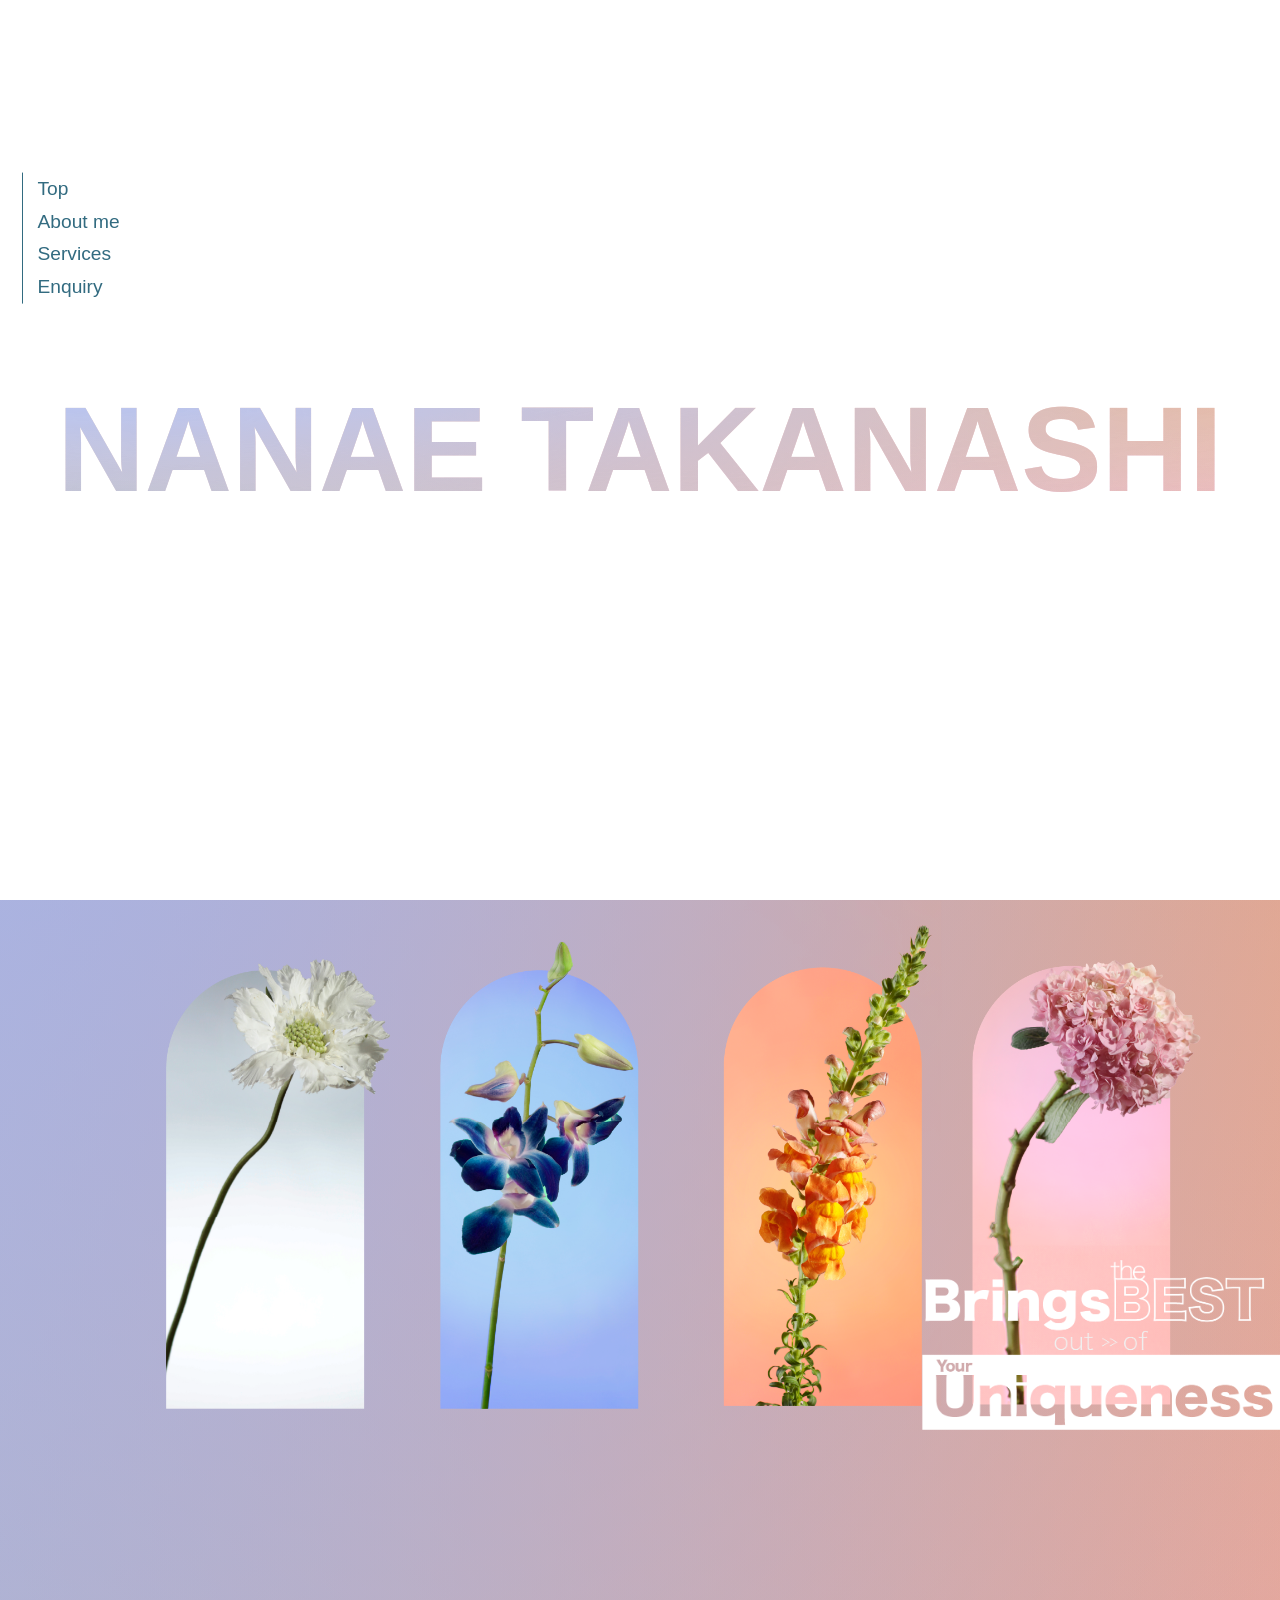
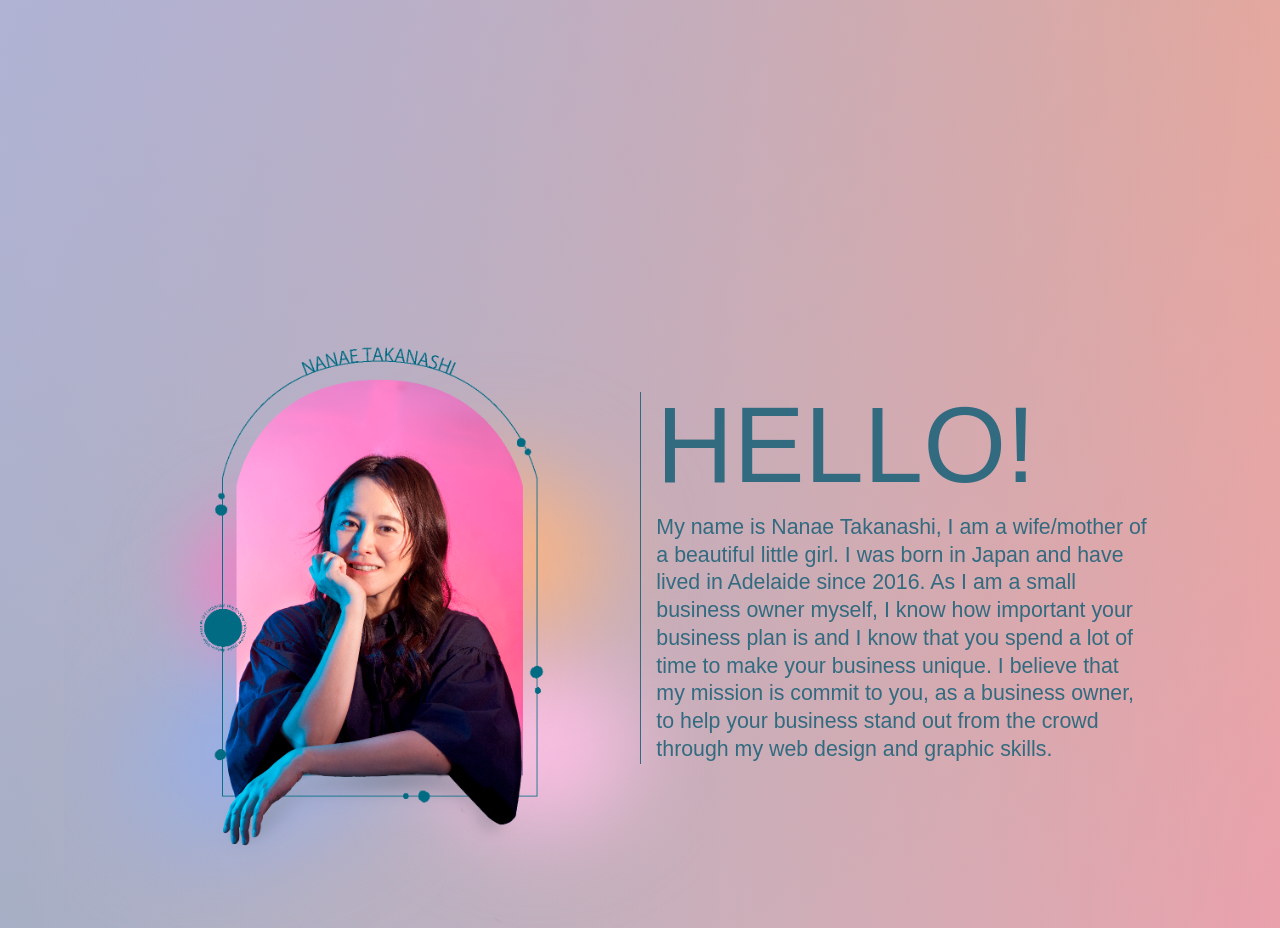
==== index.html @ 3b0c3201 "6月10日" ====
<!DOCTYPE html>
<html lang="en">
<head>
    <meta charset="UTF-8">
    <meta name="viewport" content="width=device-width, initial-scale=1.0">
    <title>Document</title>
    <link rel="stylesheet" href="./css/reset.css">
    <link rel="stylesheet" href="./css/style.css">
    <script src="https://ajax.googleapis.com/ajax/libs/jquery/3.7.1/jquery.min.js"></script>
</head>
<body>
    
    <section class="opening">
        <div class="opening_bg">

            <div class="name">
                NANAE TAKANASHI
           </div>
        </div>

        <div class="profession">
            <img src="./images/opening_webd_esigner.png" alt="web desighner" class="web_desighner">
            <img src="./images/opening_photographer.png" alt="photgrapher" class="photgrapher">
            <img src="./images/opening_graphic_designer.png" alt="graphic desighner" class="graphic_desighner">
            <img src="./images/opening_video_creator.png" alt="video creator" class="video_creator">
        </div>

      

        <div class="scrolldown4">
           <span>Scroll</span>
        </div>

    </section>
    
    <section class="top">
        <header>
            
            <div class="menu">
                <ul>
                    <li>Top</li>
                    <li>About me</li>
                    <li>Services</li>
                    <li>Enquiry</li>
               </ul>
            </div>

            <div class=top_images>
                
                <img src="./images/top_images_high.png" alt="top_image">
            </div>
    
        </header>

        <div class="top_title">
            <img src="./images/top_title_image.png" alt="top_title">
        </div>


    </section>

    <section class="about_me">

        <div>
        
            <div class="profile">
                <img src="./images/profile_photo.png" alt="profile_photo" class="profile_photo">

                <div class="box_introduction">
                    <p class="hello">HELLO!</p>
                    <p class="introduction">My name is Nanae Takanashi, I am a wife/mother of a beautiful little girl. I was born in Japan and have lived in Adelaide since 2016. As I am a small business owner myself, I know how important your business plan is and I know that you spend a lot of time to make your business unique. I believe that my mission is commit to you, as a business owner, to help your business stand out from the crowd through my web design and graphic skills.</p>
                </div>
            </div>


        </div>



  

    </section>

    

</body>

<script>
    $(function (){
        $(".name").fadeIn(1000);
        $(".name").fadeOut(1500);

        setTimeout(function() {
            $(".opening_bg").fadeout(1500);
        }, 1000);
    });
   

    $(function (){
        setTimeout (function (){
            $(".profession").fadeIn(1000);
            // $(".profession").fadeOut(1500);
        },3000);
    });

    $(function (){
        setTimeout ( function (){
            $(".scrolldown4").fadeIn(1000);
        },4000);
    });

    
</script>

</html>
---- css/style.css ----
@charset "utf-8";

body {
  background-image: radial-gradient(at 0% 0%, #9aaeef, transparent),
  radial-gradient(at 100% 0%, #fa9b52, transparent),
  radial-gradient(at 0% 100%, #abafb3, transparent),
  radial-gradient(at 100% 100%, #fa9fde, transparent);
  
}

.opening {
  position: relative;
  width: 100%;
  height: 100vh;
  background-attachment: scroll;
}

.opening_bg{
  background-color: #ffffff;
  width: 100%;
  height: 100vh;
}


.opening .name{
  font-size: calc(100vw / 10.6);
  text-wrap: nowrap;
  font-weight: bold;
  position: absolute;
  top: calc(50% - 0.5em);
  width: 100%;
  text-align: center;
  display: none;
  background-image: radial-gradient(at 0% 0%, #9aaeef, transparent),
  radial-gradient(at 100% 0%, #fa9b52, transparent),
  radial-gradient(at 0% 100%, #abafb3, transparent),
  radial-gradient(at 100% 100%, #fa9fde, transparent);
  -webkit-background-clip: text;
  -webkit-text-fill-color: transparent;
}

.profession{
  display: none;
  position: absolute;
  /* top: calc(10%);
  left: calc(10%); */
  top: 50%;
  left: 5%;
  transform: translateY(-50%);
  -webkit-transform: translateY(-50%);
  -ms-transform: translateY(-50%);
  
}

.web_desighner{
  width: 70%;
}

.photgrapher{
  width: 80%;
}

.graphic_desighner{
  width: 91%;
}

.video_creator{
  width: 76%;
}

/* .fix{
  position: fixed;
} */

.scrolldown4{
  display: none;
  position:absolute;
  bottom:50%;
	right:5%;
  animation: arrowmove 1s ease-in-out infinite;
  position: fixed;
  top: 0%;
}

@keyframes arrowmove{
  0%{bottom:50%;}
  50%{bottom:53%;}
 100%{bottom:50%;}
}

.scrolldown4 span{
  position: absolute;
	left: -6px;
  margin: auto;
	bottom:120px;
  color: #ffffff;
	font-size: 0.7rem;
	letter-spacing: 0.05em;
  -ms-writing-mode: tb-rl;
  -webkit-writing-mode: vertical-rl;
  writing-mode: vertical-rl;
}

.scrolldown4:before {
  content: "";
  position: absolute;
  bottom: 0;
  right: -6px;
  width: 1px;
  height: 20px;
  background: #ffffff;
  transform: skewX(-31deg);
}

.scrolldown4:after{
  content:"";
  position: absolute;
  bottom:0;
  right:0;
  width:1px;
  height: 100px;
  background:#ffffff;
}

.top {
  position: relative;
  width: 100%;
  min-height: 100vh;
  background-attachment: scroll;
  /* margin-top: 10%; */
}

header{
  display: flex;
}

.menu{
  margin-left: 1%;
  width: 14%;
  transform: translateY(15%);
  position: fixed;
  z-index: 9999;
  top:17%;
}

.menu ul{
  /* border-left: solid #ffffff 1px; */
  border-left: solid #326b80 1px;
  margin-left: 5%;
  padding-left: 10px;
}

.menu li{
  line-height: 1.7;
  margin-left: 3%;
  font-size: 120%;
  color: #326b80;
}

.top_images{
  width: 95%;
  padding-left: 13%;
  /* transform: translateY(-15%); */
}

.top_title{
  position: absolute;
  right: 0;
  width: 28%;
  top: 40%;
}

.about_me{
  margin-top: 10%;
}

.profile{
  display: flex;
}

.profile_photo{
  margin-left: 5%;
  width: 50%;
}

/* .about_me{
  background-color: #ffffff;
} */

.box_introduction{
  margin-top: 5%;
  margin-left: -5%;
  width: 40%;
}

.hello{
  font-size: calc(100vw / 12);
  /* font-size: 100%; */
  color: #326b80;
  border-left: #326b80 solid 1px;
  padding-left: 3%;
  padding-bottom: 3%;
  
}

.introduction{
  font-size: calc(100vw / 60);
  color: #326b80;
  border-left: #326b80 solid 1px;
  padding-left: 3%;
  font-family: "ヒラギノ角ゴ ProN W3", "Hiragino Kaku Gothic ProN", "游ゴシック", YuGothic, "メイリオ", Meiryo, sans-serif;
  line-height: 1.3;
}
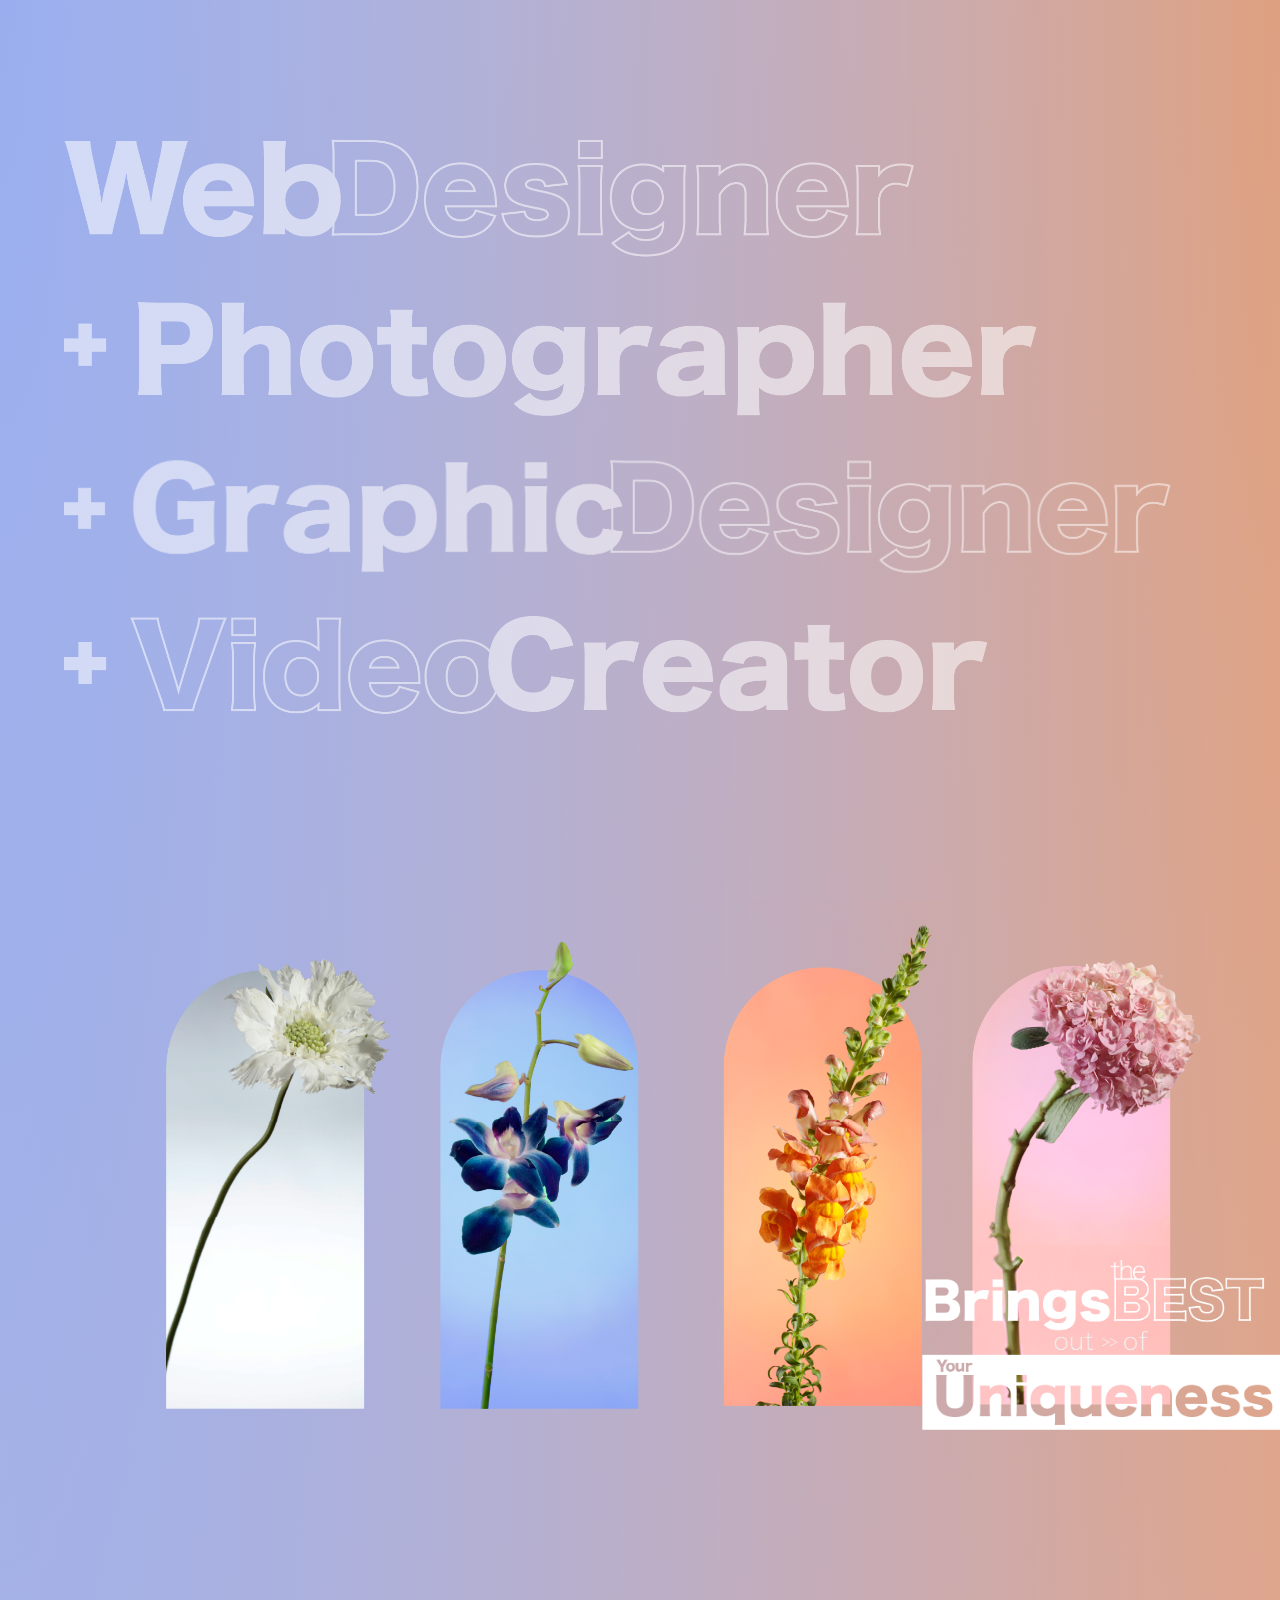
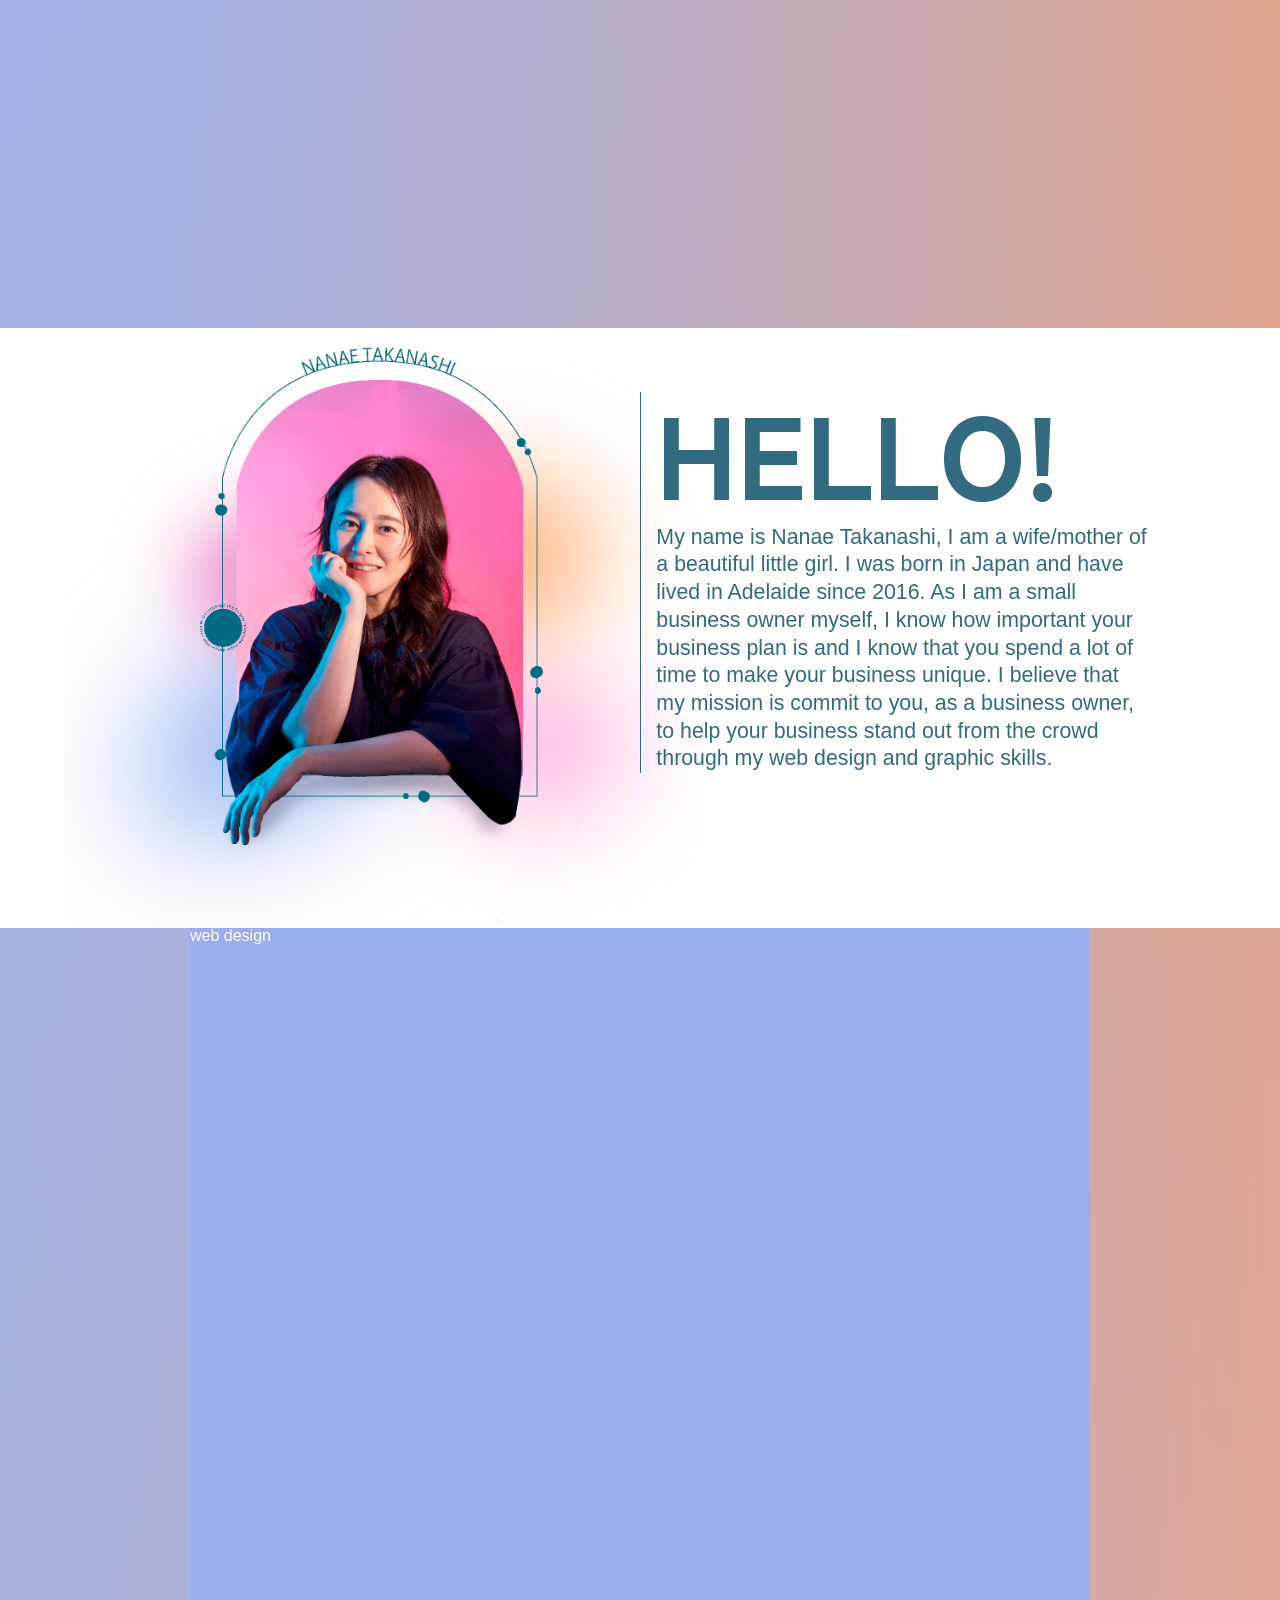
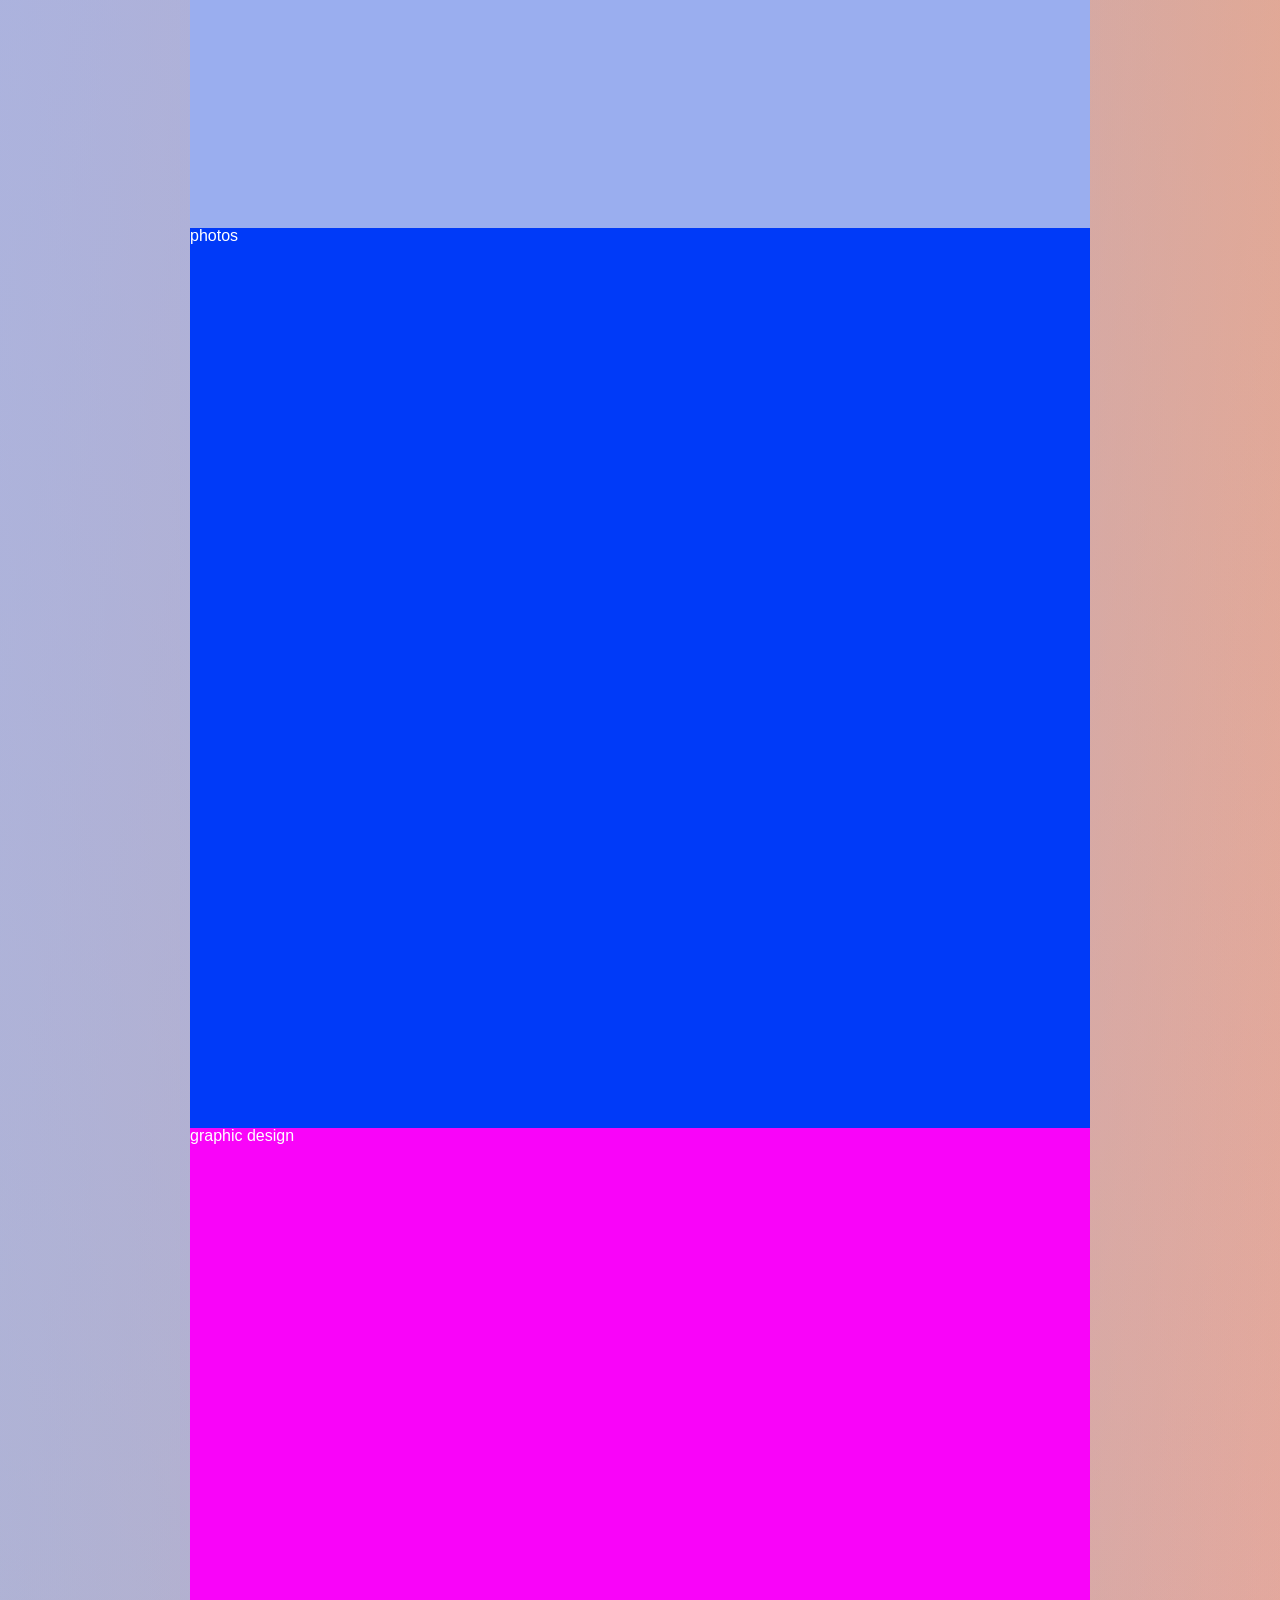
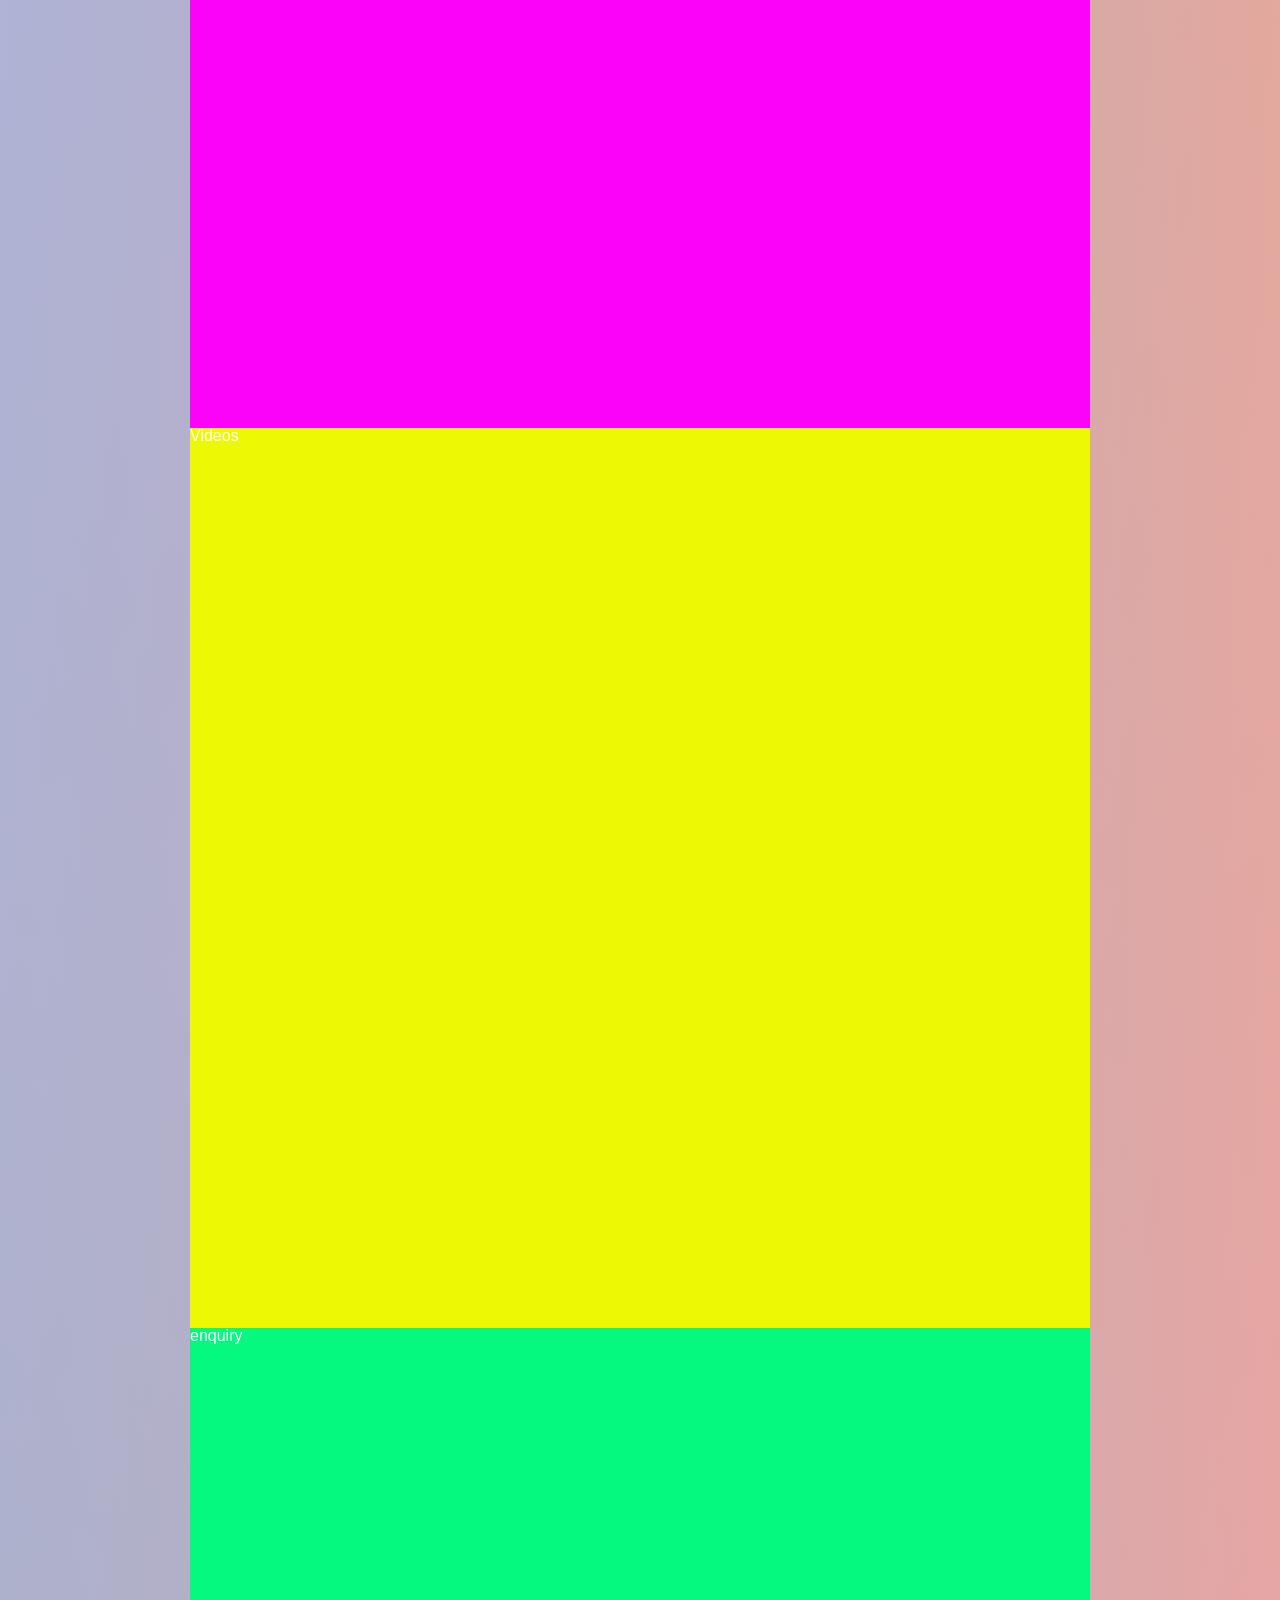
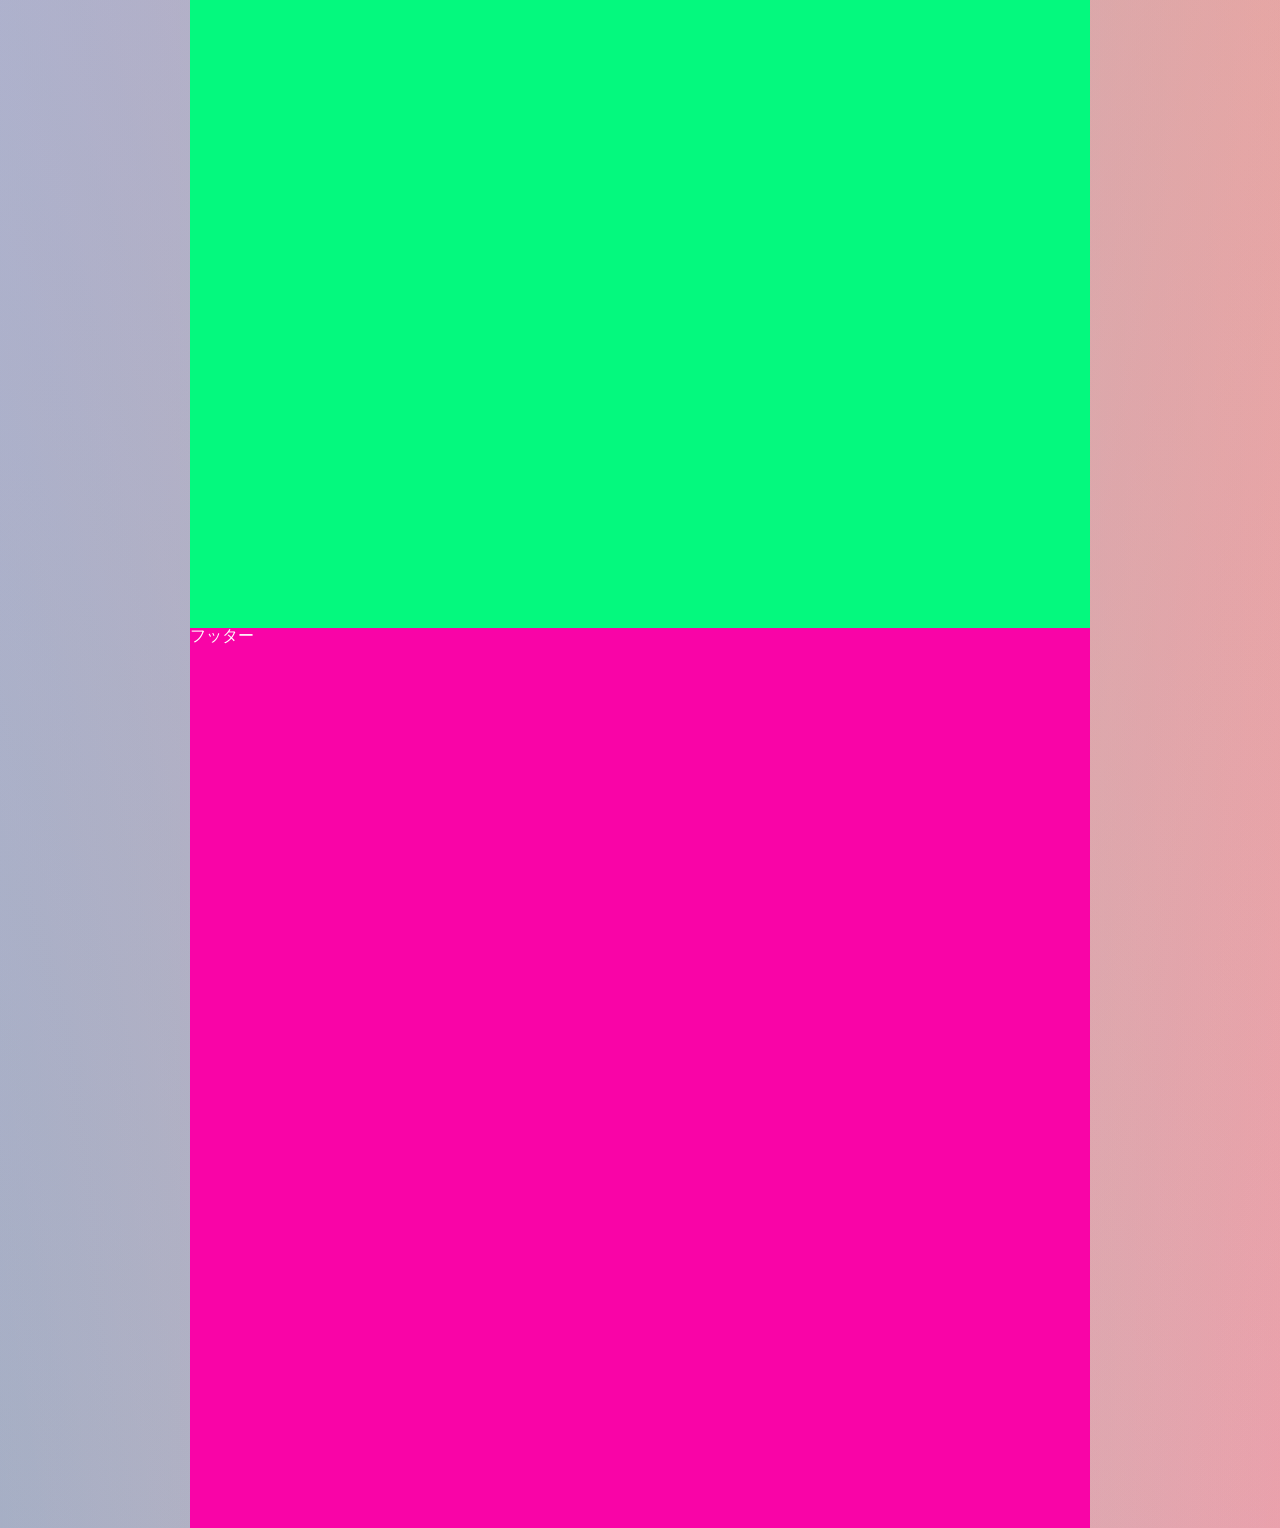
==== commit b258cc55: "06112024" ====
--- a/index.html
+++ b/index.html
@@ -6,13 +6,17 @@
     <title>Document</title>
     <link rel="stylesheet" href="./css/reset.css">
     <link rel="stylesheet" href="./css/style.css">
+    <link rel="preconnect" href="https://fonts.googleapis.com">
+    <link rel="preconnect" href="https://fonts.gstatic.com" crossorigin>
+    <link href="https://fonts.googleapis.com/css2?family=Zen+Kaku+Gothic+New:wght@900&display=swap" rel="stylesheet">
+    
     <script src="https://ajax.googleapis.com/ajax/libs/jquery/3.7.1/jquery.min.js"></script>
+    <script src="js/jquery.inview.min.js"></script>
 </head>
 <body>
     
     <section class="opening">
         <div class="opening_bg">
-
             <div class="name">
                 NANAE TAKANASHI
            </div>
@@ -25,19 +29,17 @@
             <img src="./images/opening_video_creator.png" alt="video creator" class="video_creator">
         </div>
 
-      
-
         <div class="scrolldown4">
            <span>Scroll</span>
         </div>
 
     </section>
     
-    <section class="top">
+    <section class="top" id="top">
         <header>
             
-            <div class="menu">
-                <ul>
+            <div class="menu hidden" id="menu">
+                <ul class="contents">
                     <li>Top</li>
                     <li>About me</li>
                     <li>Services</li>
@@ -55,8 +57,6 @@
         <div class="top_title">
             <img src="./images/top_title_image.png" alt="top_title">
         </div>
-
-
     </section>
 
     <section class="about_me">
@@ -74,12 +74,41 @@
 
 
         </div>
+    </section>
 
+    <section class=services>
+        <div class="web_design" id="web_design">
+            <p>web design</p>
 
+        </div>
 
-  
+        <div class="photos" id="photos">
+            <p>photos</p>
 
+        </div>
+
+        <div class="graphic_design" id="graphic_design">
+            <p>graphic design</p>
+
+        </div>
+
+        <div class="videos" id="videos">
+            <p>Videos</p>
+
+        </div>
     </section>
+
+    <section class="enquiry" id="enquiry">
+        <p>enquiry</p>
+         
+    </section>
+
+    <footer>
+        <div class="footer" id="footer">
+            <p>フッター</p>
+
+        </div>
+    </footer>
 
     
 
@@ -88,10 +117,10 @@
 <script>
     $(function (){
         $(".name").fadeIn(1000);
-        $(".name").fadeOut(1500);
+        $(".name").fadeOut(2500);
 
         setTimeout(function() {
-            $(".opening_bg").fadeout(1500);
+            $(".opening_bg").fadeOut(2000);
         }, 1000);
     });
    
@@ -109,6 +138,37 @@
         },4000);
     });
 
+    $(function () {
+        $(".about_me").on("inview", function (){
+            $(".fadein").fadeIn();
+        });
+    });
+
+    let scrollTop = 0;
+    let target =$("#menu")
+    let displayStart = $("#top").offset().top;
+    let displayEnd = $("#enquiry").offset().top;
+
+    $(window).scroll(function (){
+        scrollTop = $(this).scrollTop();
+        if (displayStart < scrollTop && scrollTop < displayEnd) {
+            (target).removeClass("hidden");
+        } else {
+            $(target).addClass("hidden");
+
+        }
+    });
+
+    $(function (){
+        $(".about_me").on("inview", function (){
+            $(".contents").addClass("color_changed");
+        });
+    });
+
+
+
+
+
     
 </script>
 
--- a/css/style.css
+++ b/css/style.css
@@ -23,9 +23,11 @@
 
 
 .opening .name{
-  font-size: calc(100vw / 10.6);
+  font-family: "Zen Kaku Gothic New", sans-serif;
+  font-weight: 900;
+  font-style: normal;
+  font-size: calc(100vw / 8.9);
   text-wrap: nowrap;
-  font-weight: bold;
   position: absolute;
   top: calc(50% - 0.5em);
   width: 100%;
@@ -42,8 +44,6 @@
 .profession{
   display: none;
   position: absolute;
-  /* top: calc(10%);
-  left: calc(10%); */
   top: 50%;
   left: 5%;
   transform: translateY(-50%);
@@ -67,10 +67,6 @@
 .video_creator{
   width: 76%;
 }
-
-/* .fix{
-  position: fixed;
-} */
 
 .scrolldown4{
   display: none;
@@ -122,12 +118,13 @@
   background:#ffffff;
 }
 
+/* ここからTOP画面 */
+
 .top {
   position: relative;
   width: 100%;
   min-height: 100vh;
   background-attachment: scroll;
-  /* margin-top: 10%; */
 }
 
 header{
@@ -137,30 +134,41 @@
 .menu{
   margin-left: 1%;
   width: 14%;
-  transform: translateY(15%);
   position: fixed;
-  z-index: 9999;
-  top:17%;
-}
-
-.menu ul{
-  /* border-left: solid #ffffff 1px; */
-  border-left: solid #326b80 1px;
+  top:5%;
+  transition: all 0.3s ease 0s;
+  visibility: visible;
+  opacity: 1;
+}
+
+.menu.hidden{
+  visibility: hidden;
+  opacity: 0;
+}
+
+
+.contents{
+  border-left: solid #ffffff 1px;
   margin-left: 5%;
   padding-left: 10px;
-}
+  color: #ffffff;
+}
+
+.contents.color_changed{
+  color: #326b80;
+  border-left: solid #326b80 1px;
+}
+
 
 .menu li{
   line-height: 1.7;
   margin-left: 3%;
   font-size: 120%;
-  color: #326b80;
 }
 
 .top_images{
   width: 95%;
   padding-left: 13%;
-  /* transform: translateY(-15%); */
 }
 
 .top_title{
@@ -170,8 +178,12 @@
   top: 40%;
 }
 
+
+/* ここからAbout Me */
+
 .about_me{
   margin-top: 10%;
+  background-color: #ffffff;
 }
 
 .profile{
@@ -183,9 +195,6 @@
   width: 50%;
 }
 
-/* .about_me{
-  background-color: #ffffff;
-} */
 
 .box_introduction{
   margin-top: 5%;
@@ -194,8 +203,10 @@
 }
 
 .hello{
-  font-size: calc(100vw / 12);
-  /* font-size: 100%; */
+  font-size: calc(100vw / 11);
+  font-family: "Zen Kaku Gothic New", sans-serif;
+  font-weight: 900;
+  font-style: normal;
   color: #326b80;
   border-left: #326b80 solid 1px;
   padding-left: 3%;
@@ -210,4 +221,49 @@
   padding-left: 3%;
   font-family: "ヒラギノ角ゴ ProN W3", "Hiragino Kaku Gothic ProN", "游ゴシック", YuGothic, "メイリオ", Meiryo, sans-serif;
   line-height: 1.3;
+}
+
+.web_design{
+  width:900px;
+  height: 900px;
+  background-color: #9aaeef;
+  margin: 0 auto;
+}
+
+.photos{
+  width:900px;
+  height: 900px;
+  background-color: #003af8;
+  margin: 0 auto;
+}
+
+
+.graphic_design{
+  width:900px;
+  height: 900px;
+  background-color: #f904f9;
+  margin: 0 auto;
+
+}
+
+.videos{
+  width:900px;
+  height: 900px;
+  background-color: #edf904;
+  margin: 0 auto;
+
+}
+
+.enquiry{
+  width:900px;
+  height: 900px;
+  background-color: #04f97e;
+  margin: 0 auto;
+}
+
+.footer{
+  width:900px;
+  height: 900px;
+  background-color: #f904a7;
+  margin: 0 auto;
 }
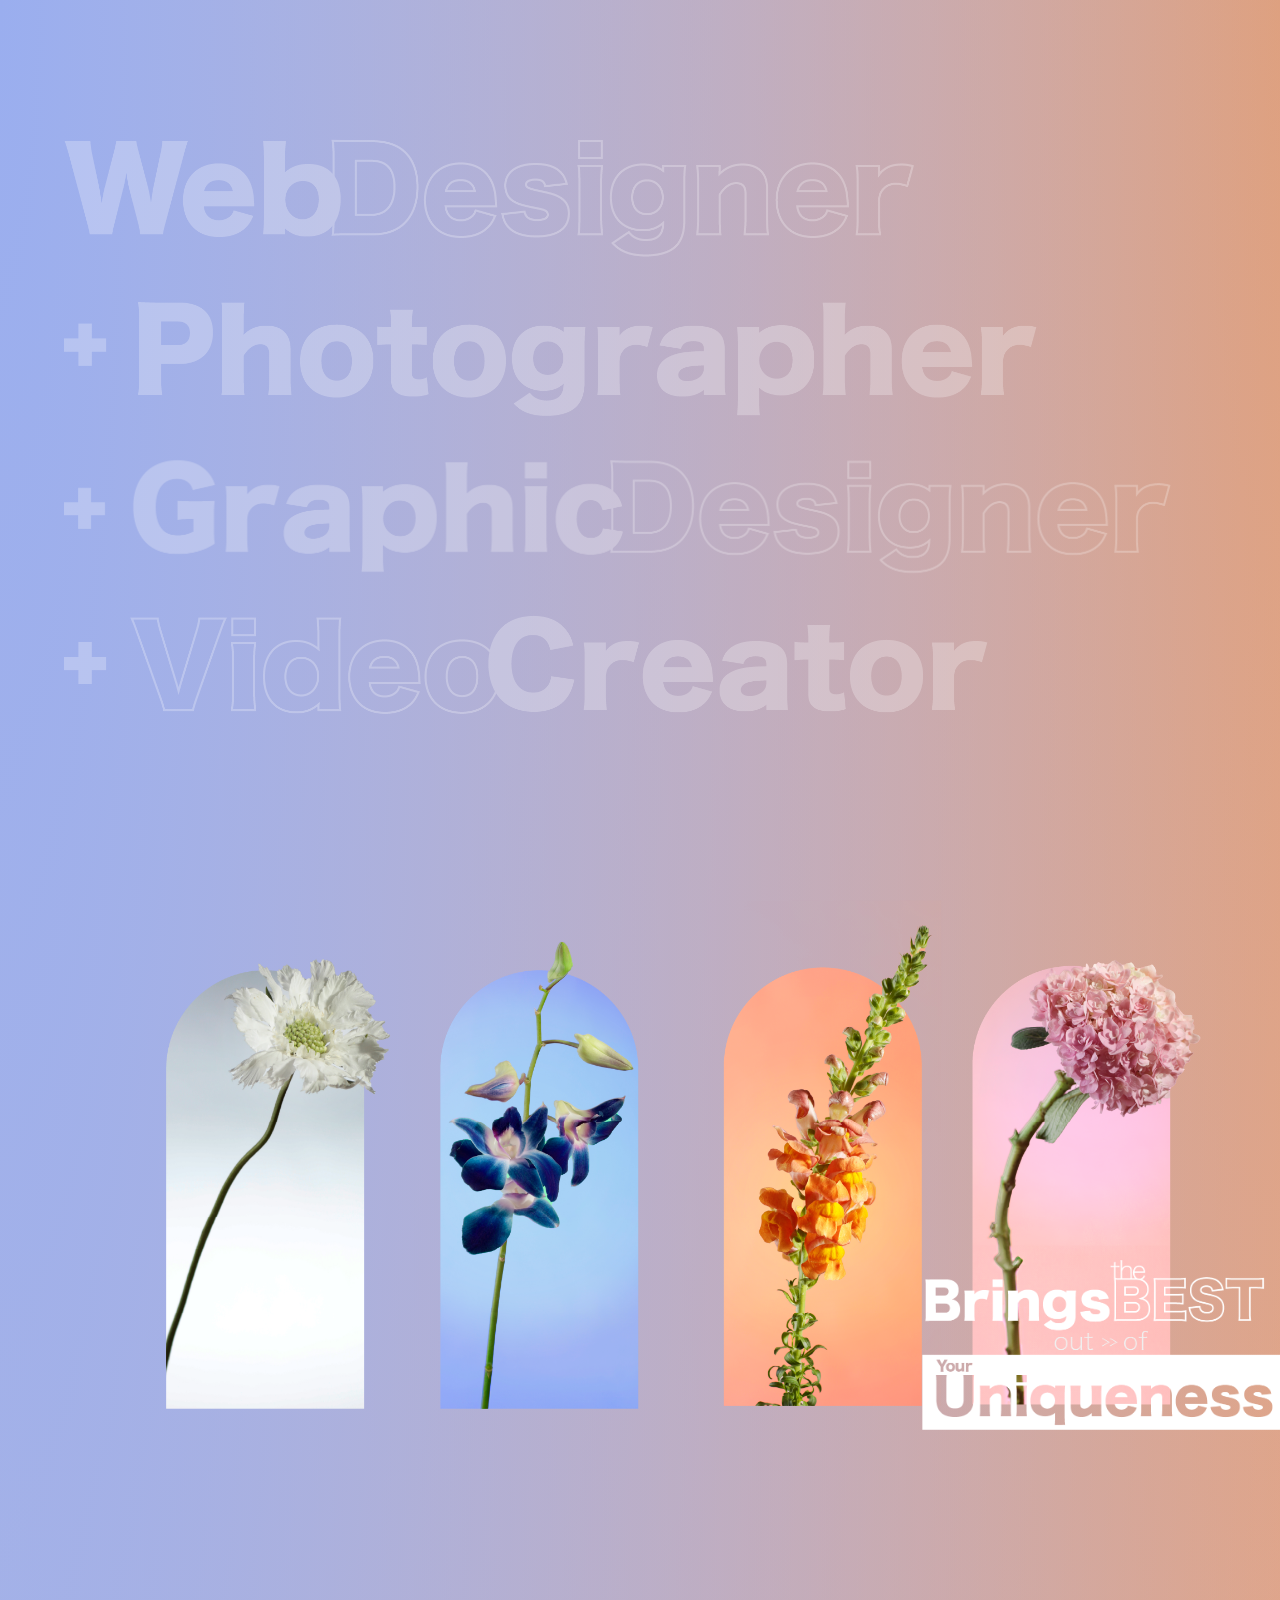
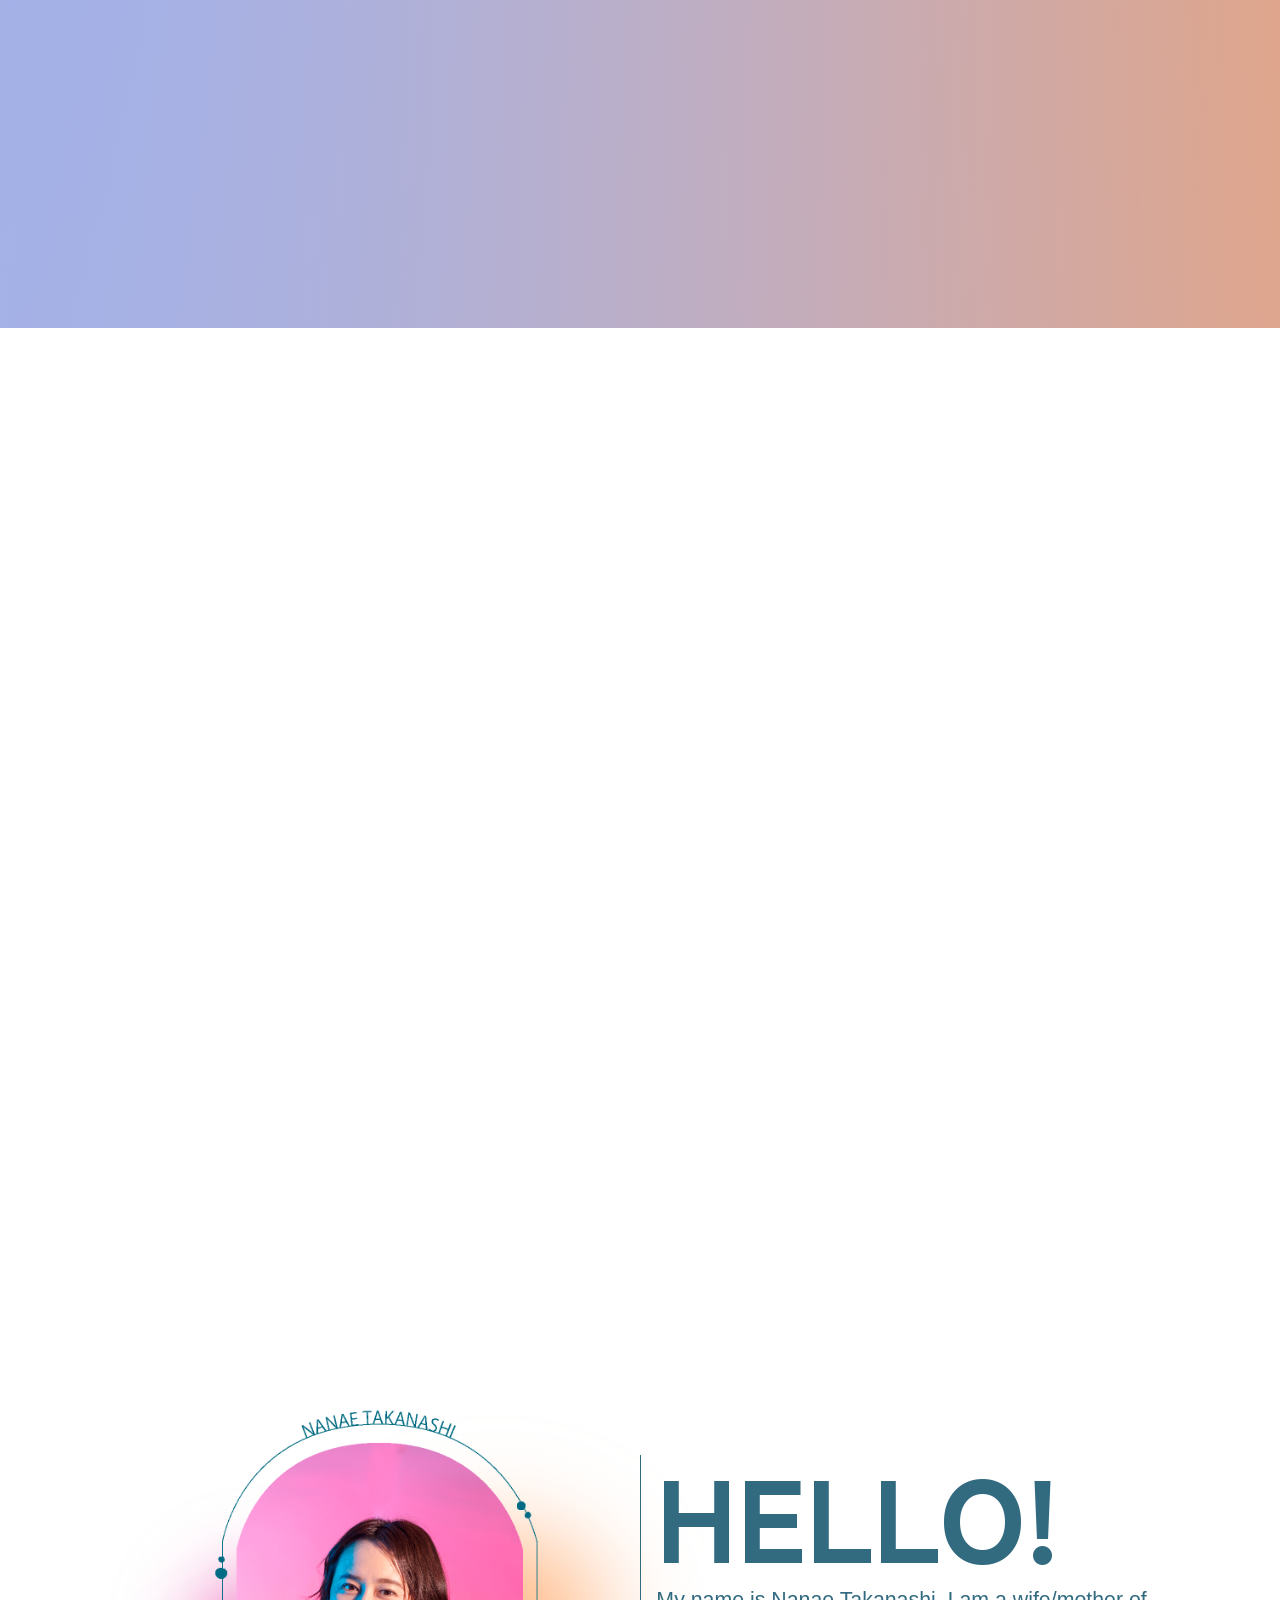
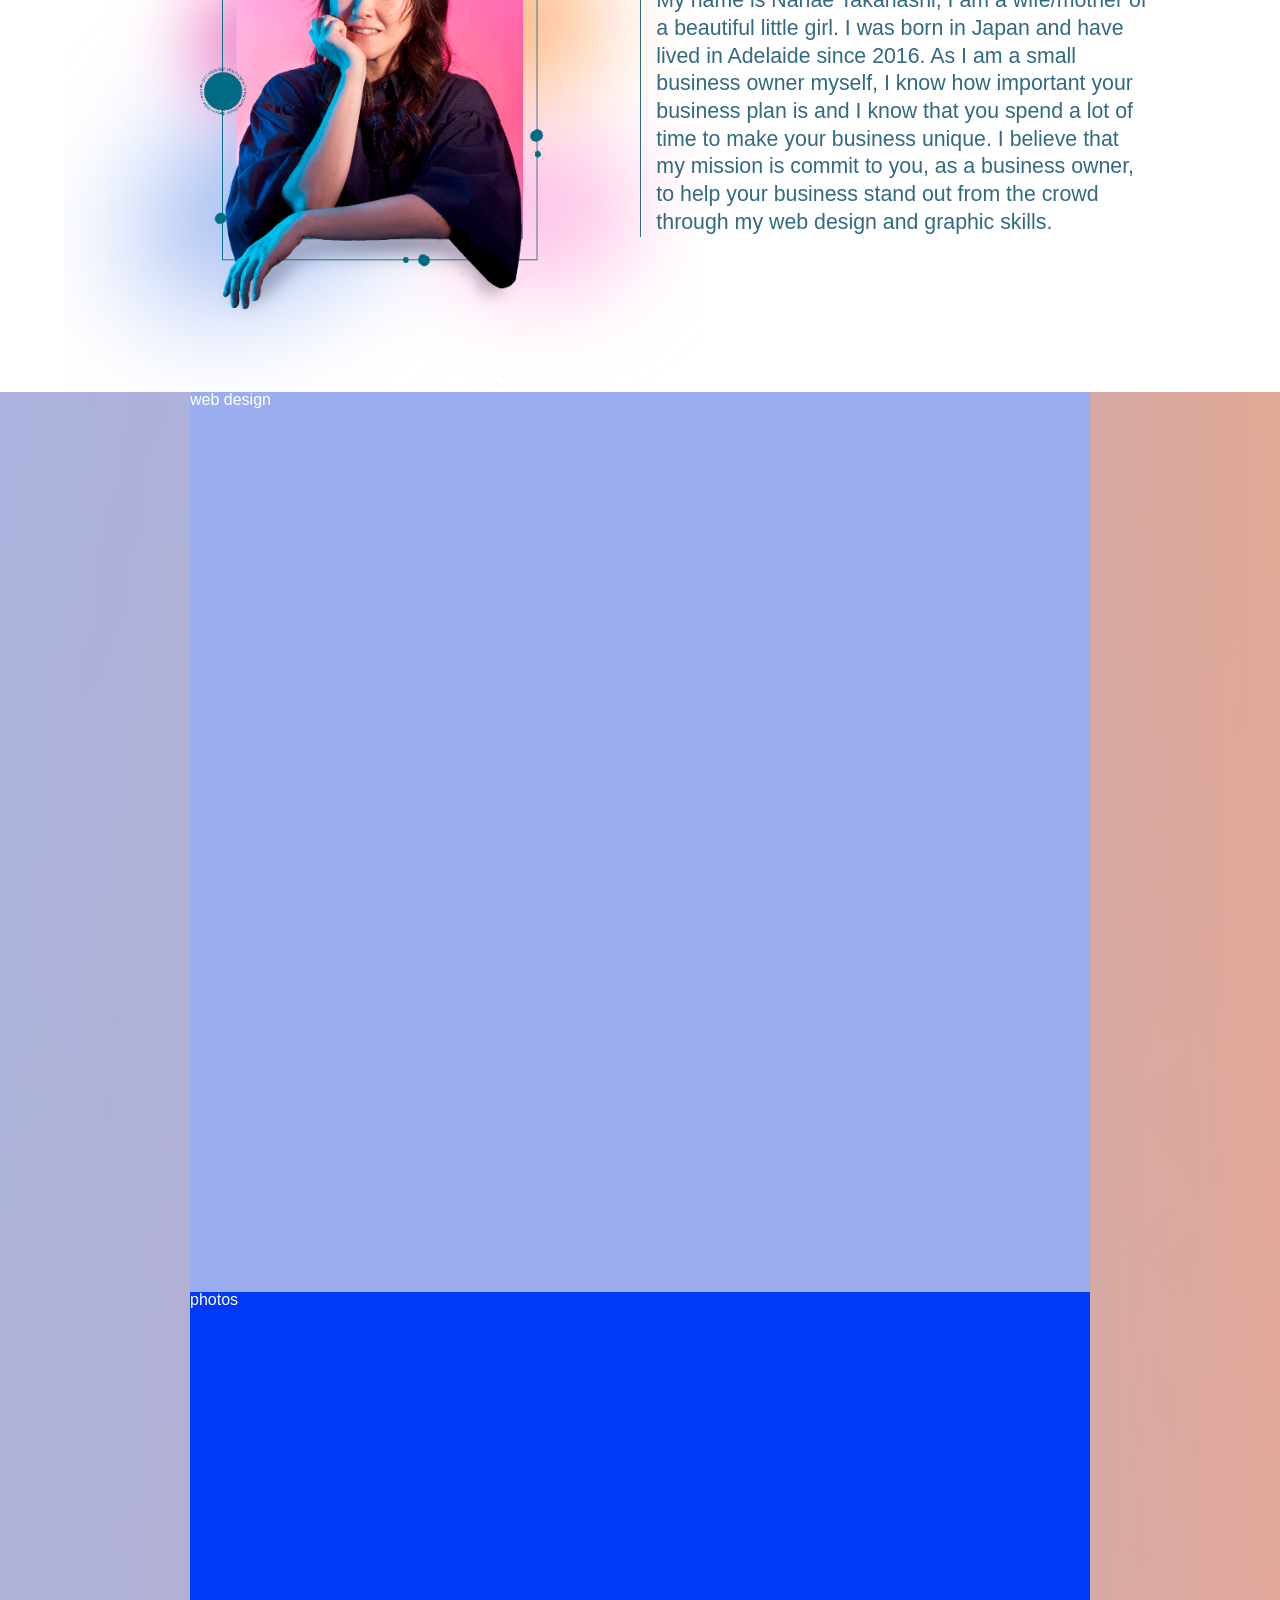
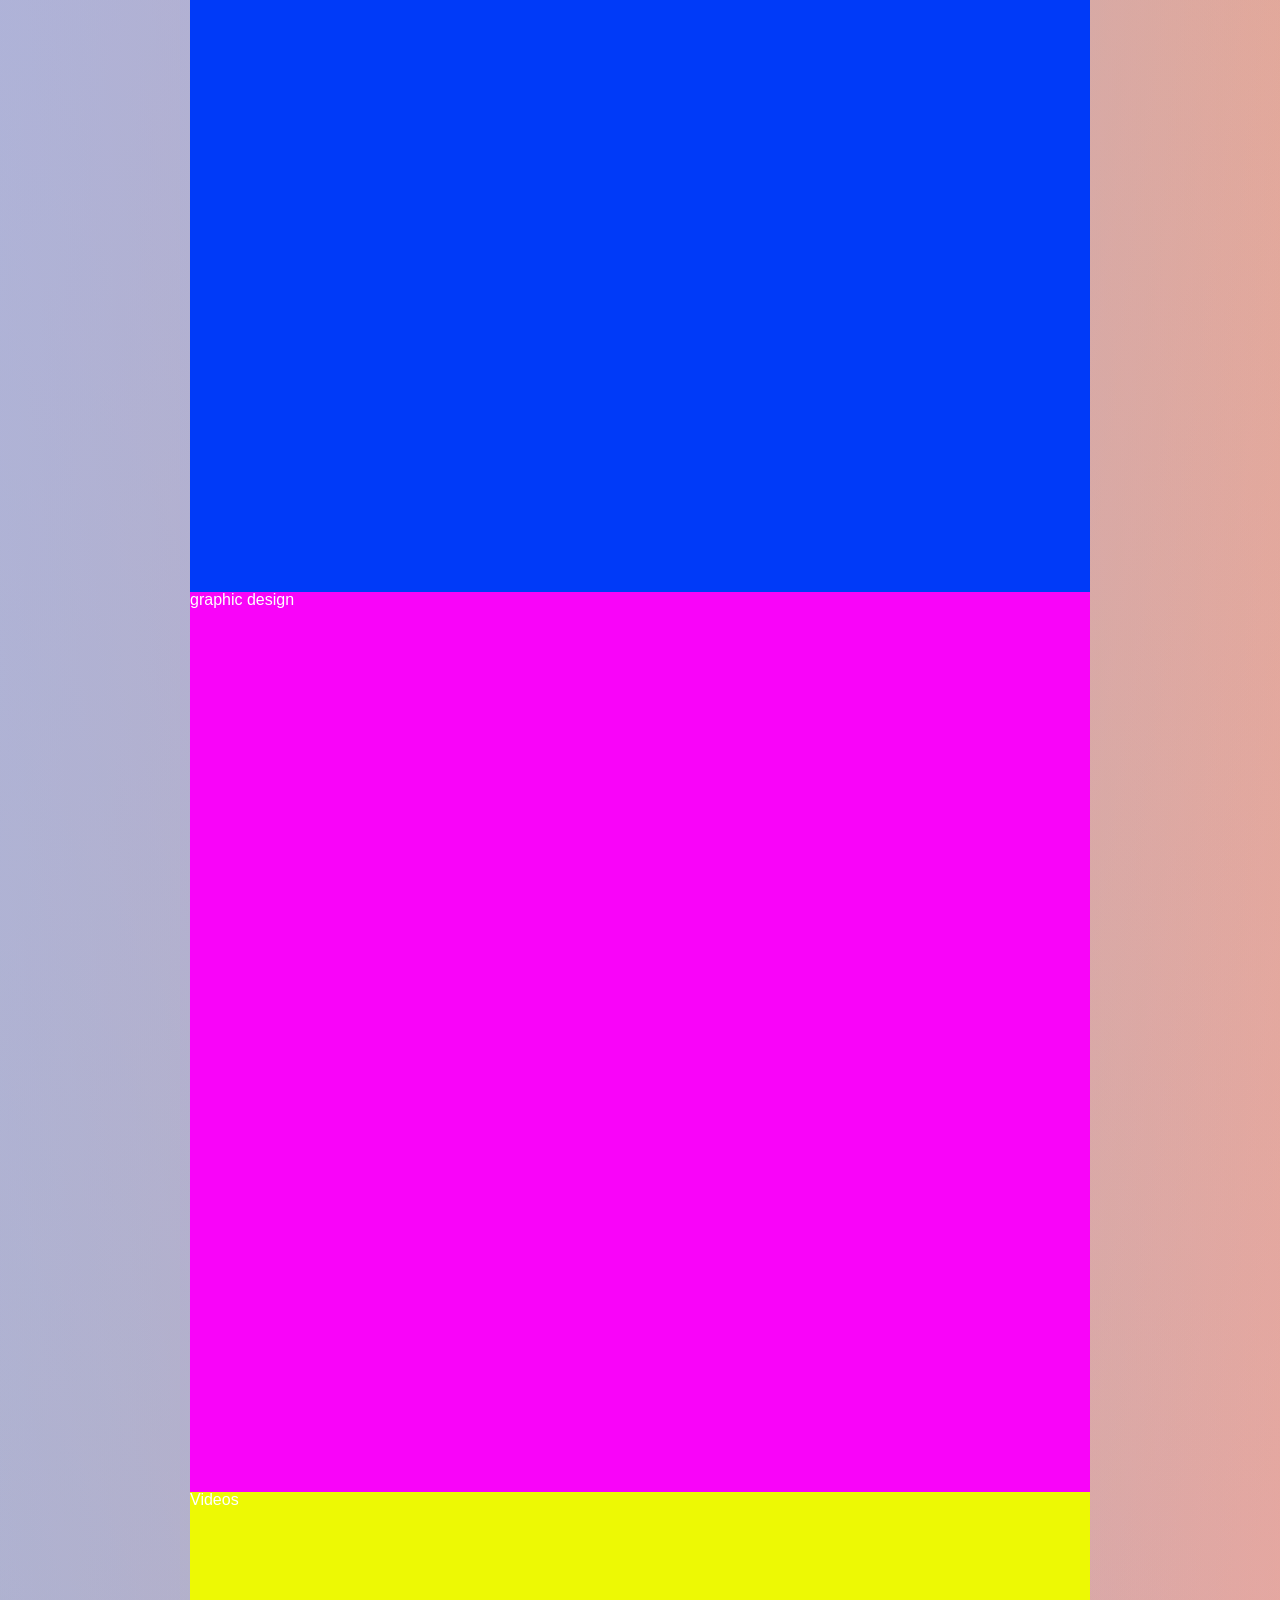
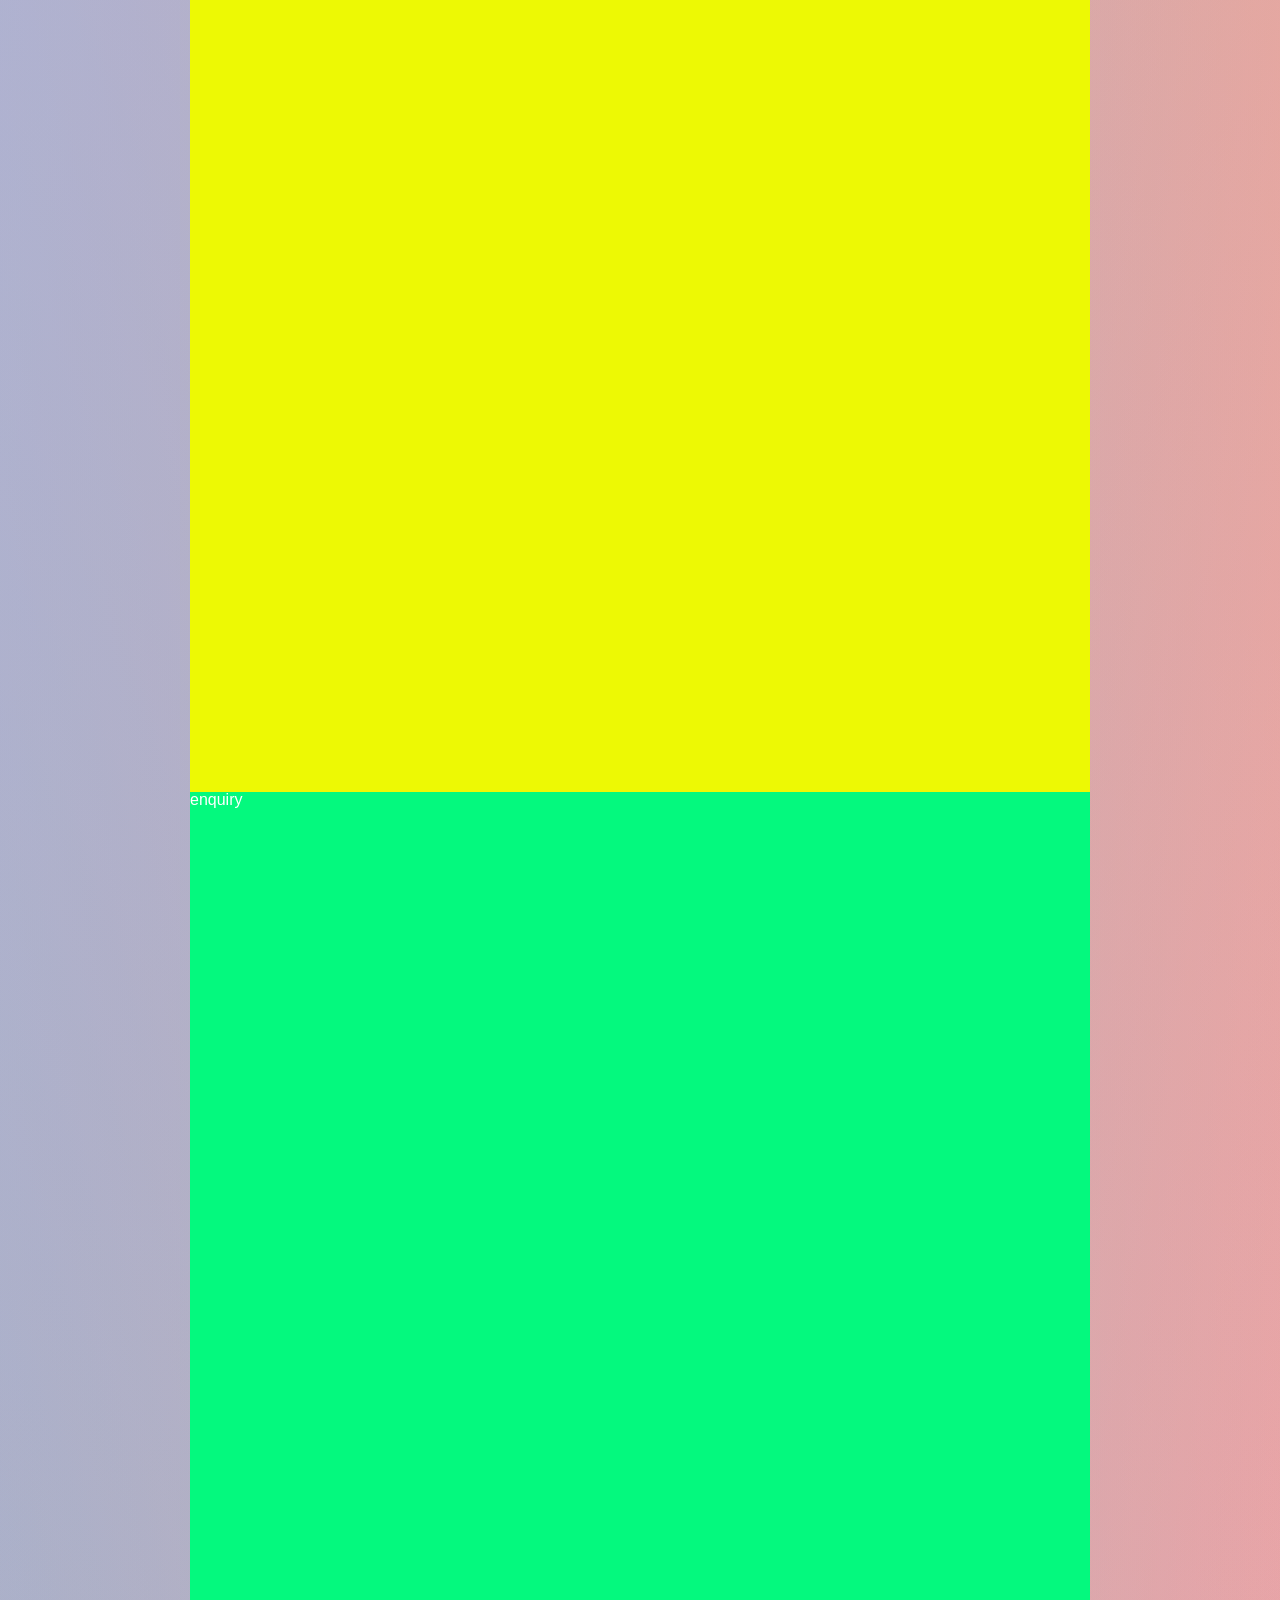
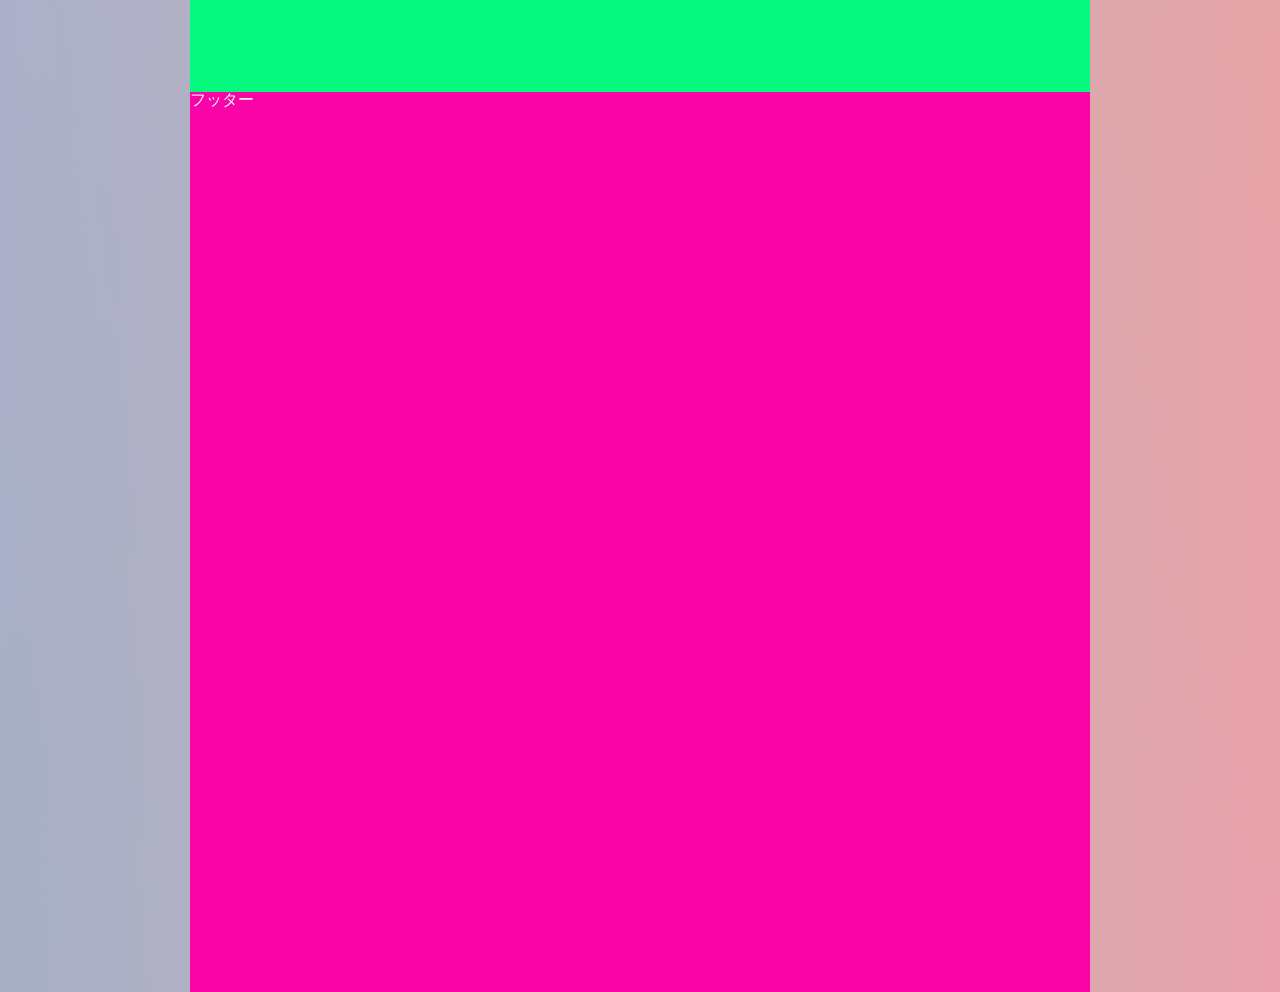
==== commit 4710a0a9: "1206" ====
--- a/index.html
+++ b/index.html
@@ -15,6 +15,7 @@
 </head>
 <body>
     
+    <!-- *OPENING* -->
     <section class="opening">
         <div class="opening_bg">
             <div class="name">
@@ -35,6 +36,7 @@
 
     </section>
     
+    <!-- *TOP* -->
     <section class="top" id="top">
         <header>
             
@@ -59,10 +61,15 @@
         </div>
     </section>
 
+    <!-- *About Me* -->
     <section class="about_me">
+        <svg xmlns="http://www.w3.org/2000/svg" viewBox="0 0 1366 1131.66">
+            <clipPath id="path">
+                <path d="M1366,1131.66c-345.18-69.74-358.25-368.37-683-368.37S371.33,1042.3,0,1131.66V0h1366v1131.66Z"/>
+            </clipPath>
+        </svg>
 
         <div>
-        
             <div class="profile">
                 <img src="./images/profile_photo.png" alt="profile_photo" class="profile_photo">
 
@@ -76,6 +83,7 @@
         </div>
     </section>
 
+    <!-- *Services* -->
     <section class=services>
         <div class="web_design" id="web_design">
             <p>web design</p>
--- a/css/style.css
+++ b/css/style.css
@@ -184,6 +184,8 @@
 .about_me{
   margin-top: 10%;
   background-color: #ffffff;
+  clip-path: url(path);
+  -webkit-clip-path: url(#pathh);
 }
 
 .profile{
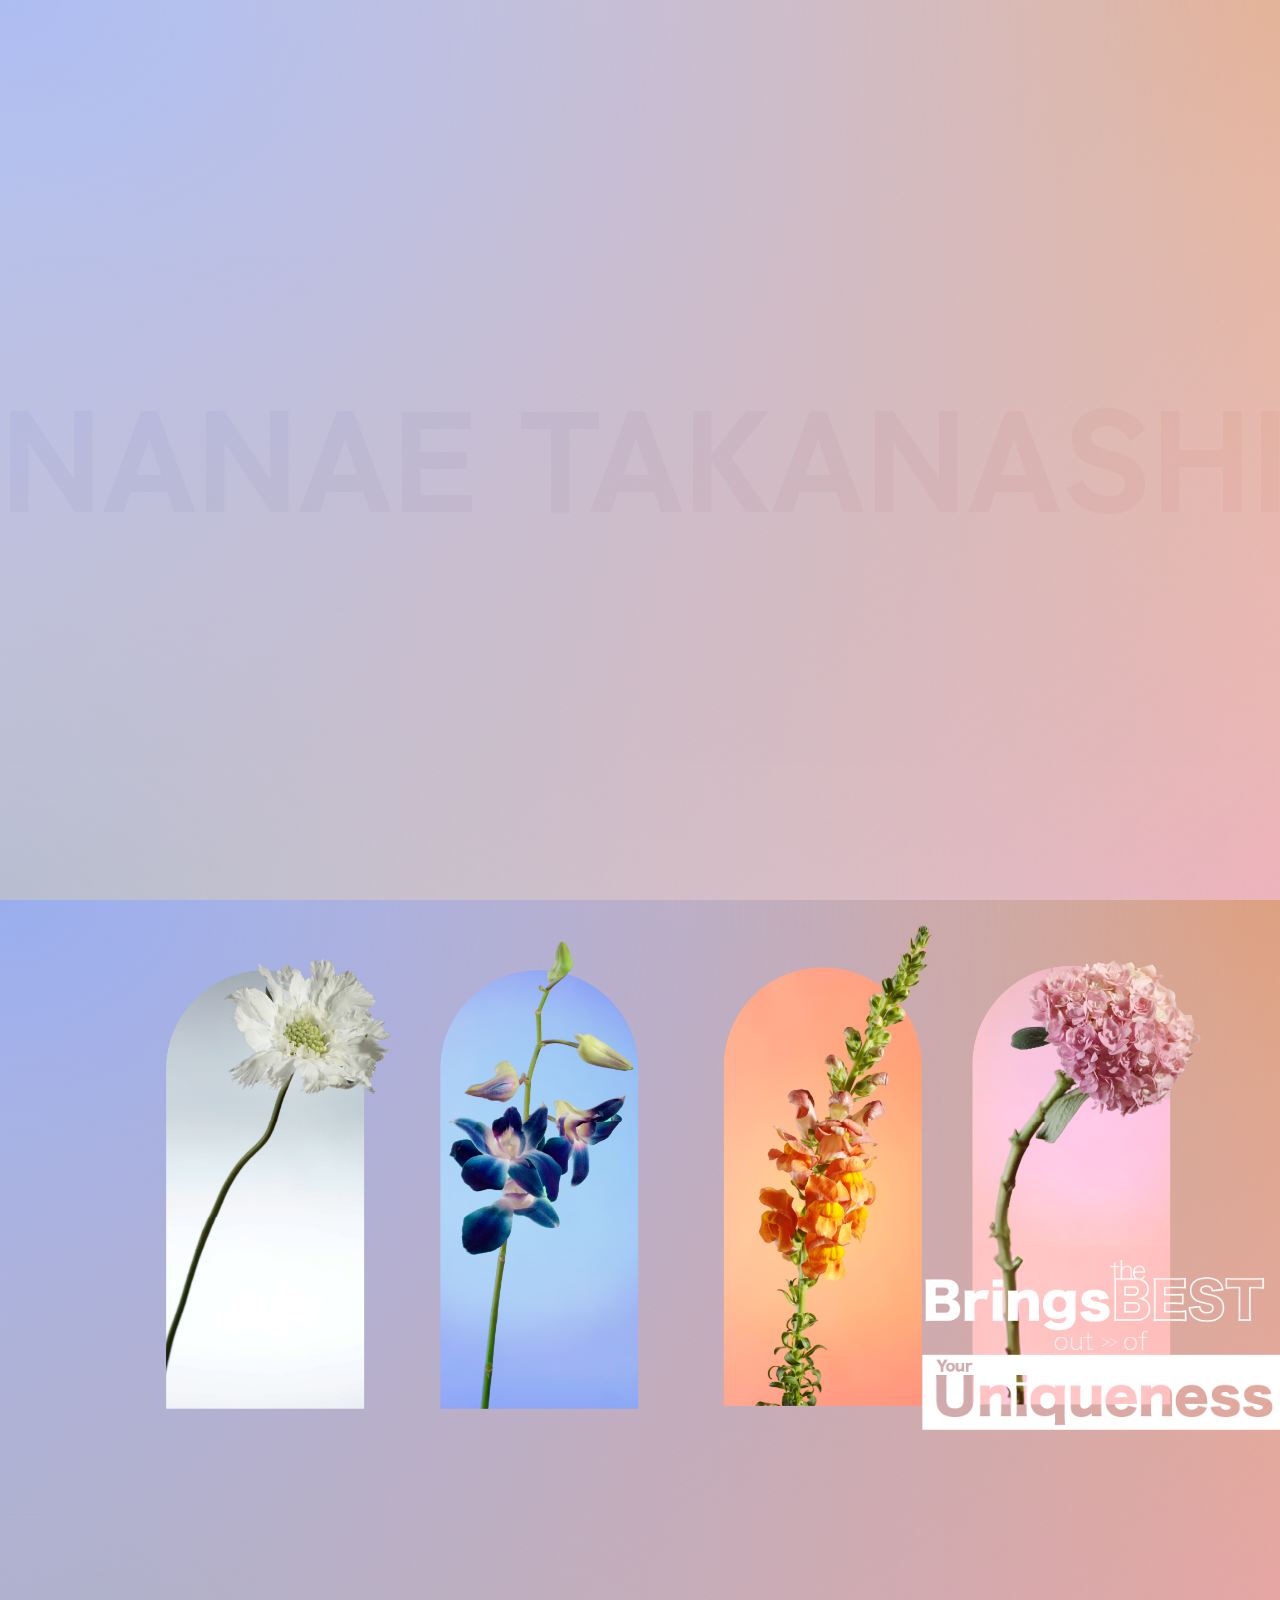
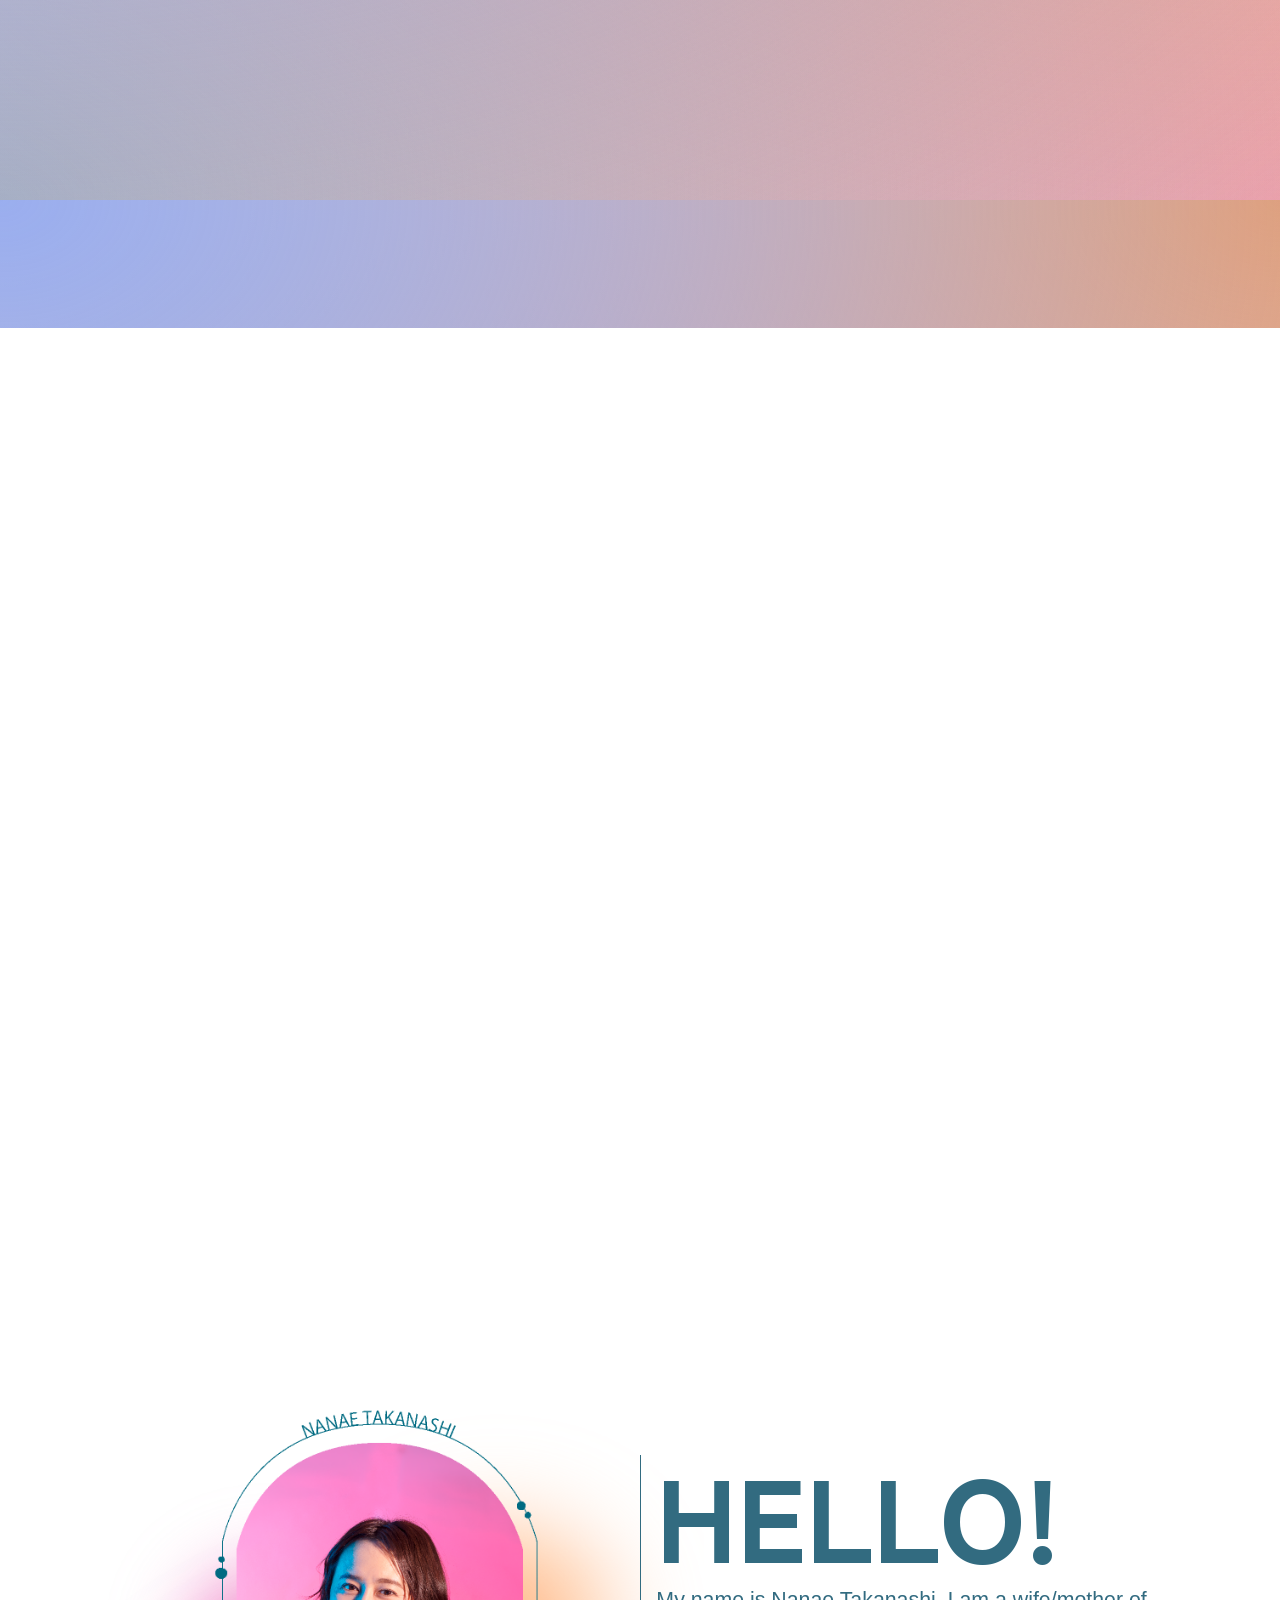
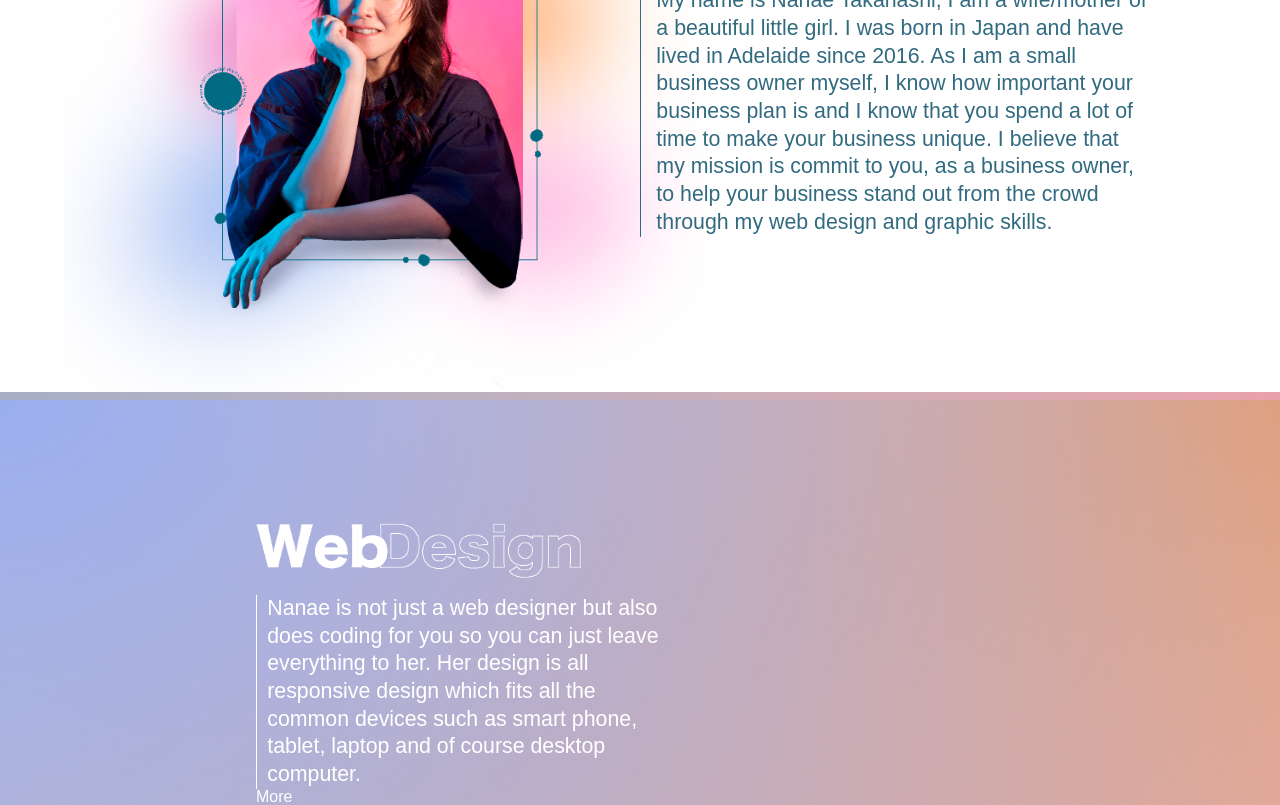
==== commit f7a75e9e: "13062024" ====
--- a/index.html
+++ b/index.html
@@ -83,40 +83,22 @@
         </div>
     </section>
 
-    <!-- *Services* -->
-    <section class=services>
-        <div class="web_design" id="web_design">
-            <p>web design</p>
+    <!-- *web design* -->
 
+    <section class="web_design" id="web_design">
+       <div class="container">
+            <h2>
+             <img src="./images/web_design.png" alt="web_design_logo" class="web_design_logo">
+            </h2>
+            <p class="sentence">Nanae is not just a web designer but also does coding for you so you can just leave everything to her. Her design is all responsive design which fits all the common devices such as smart phone, tablet, laptop and of course desktop computer.</p>
+            <div class='btn'>
+               <a href=''>More</a>
+            </div>
+       
         </div>
-
-        <div class="photos" id="photos">
-            <p>photos</p>
-
-        </div>
-
-        <div class="graphic_design" id="graphic_design">
-            <p>graphic design</p>
-
-        </div>
-
-        <div class="videos" id="videos">
-            <p>Videos</p>
-
-        </div>
-    </section>
-
-    <section class="enquiry" id="enquiry">
-        <p>enquiry</p>
-         
-    </section>
-
-    <footer>
-        <div class="footer" id="footer">
-            <p>フッター</p>
-
-        </div>
-    </footer>
+    
+    
+    </section> 
 
     
 
--- a/css/style.css
+++ b/css/style.css
@@ -5,14 +5,15 @@
   radial-gradient(at 100% 0%, #fa9b52, transparent),
   radial-gradient(at 0% 100%, #abafb3, transparent),
   radial-gradient(at 100% 100%, #fa9fde, transparent);
-  
+  width: 100%;
+  height: 100vh;
 }
 
 .opening {
   position: relative;
   width: 100%;
   height: 100vh;
-  background-attachment: scroll;
+  /* background-attachment: scroll; */
 }
 
 .opening_bg{
@@ -225,47 +226,21 @@
   line-height: 1.3;
 }
 
-.web_design{
-  width:900px;
-  height: 900px;
-  background-color: #9aaeef;
-  margin: 0 auto;
-}
-
-.photos{
-  width:900px;
-  height: 900px;
-  background-color: #003af8;
-  margin: 0 auto;
-}
-
-
-.graphic_design{
-  width:900px;
-  height: 900px;
-  background-color: #f904f9;
-  margin: 0 auto;
-
-}
-
-.videos{
-  width:900px;
-  height: 900px;
-  background-color: #edf904;
-  margin: 0 auto;
-
-}
-
-.enquiry{
-  width:900px;
-  height: 900px;
-  background-color: #04f97e;
-  margin: 0 auto;
-}
-
-.footer{
-  width:900px;
-  height: 900px;
-  background-color: #f904a7;
-  margin: 0 auto;
-}+.container{
+  margin-left: 20%;
+  margin-top: 10%;
+}
+
+.web_design_logo{
+  width: 32%;
+}
+
+.sentence{
+  font-family: "ヒラギノ角ゴ ProN W3", "Hiragino Kaku Gothic ProN", "游ゴシック", YuGothic, "メイリオ", Meiryo, sans-serif;
+  line-height: 1.3;
+  font-size: calc(100vw / 60);
+  width: 40%;
+  border-left: solid #ffffff 1px;
+  padding-left: 1%;
+}
+
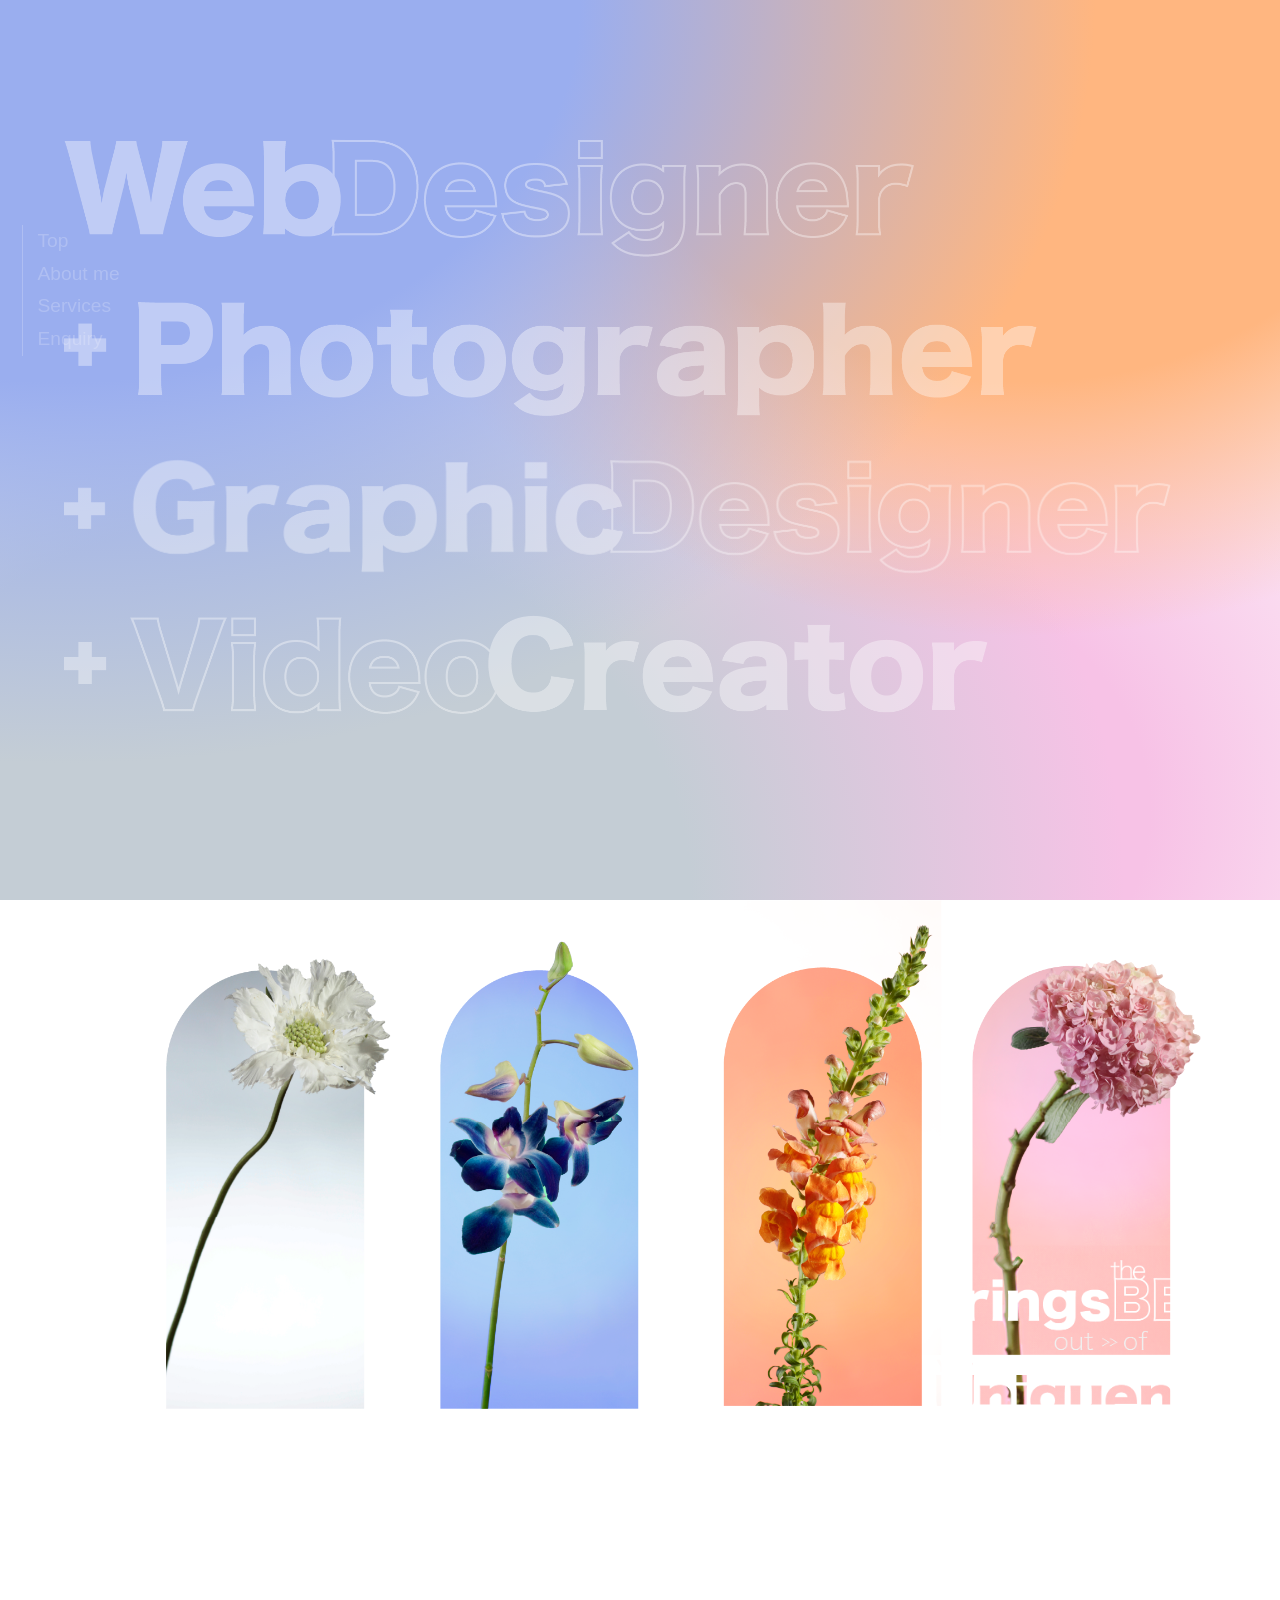
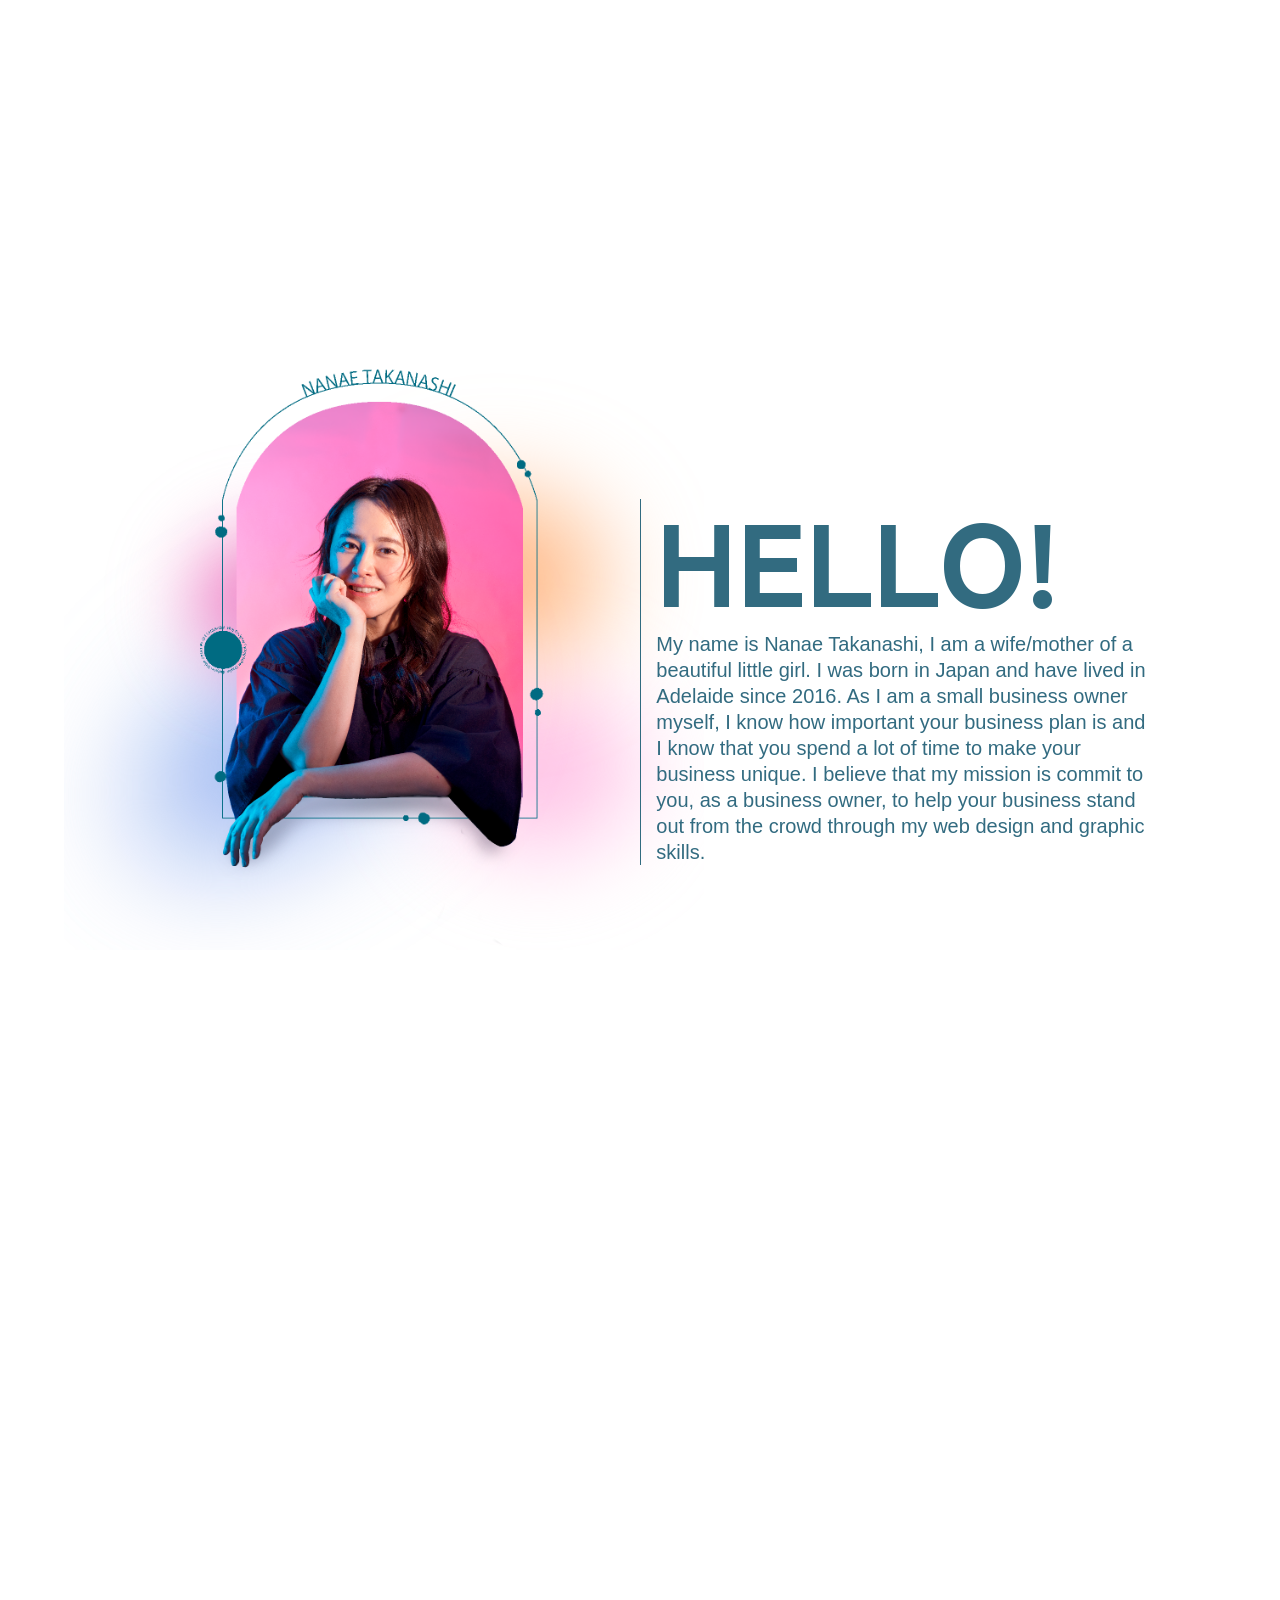
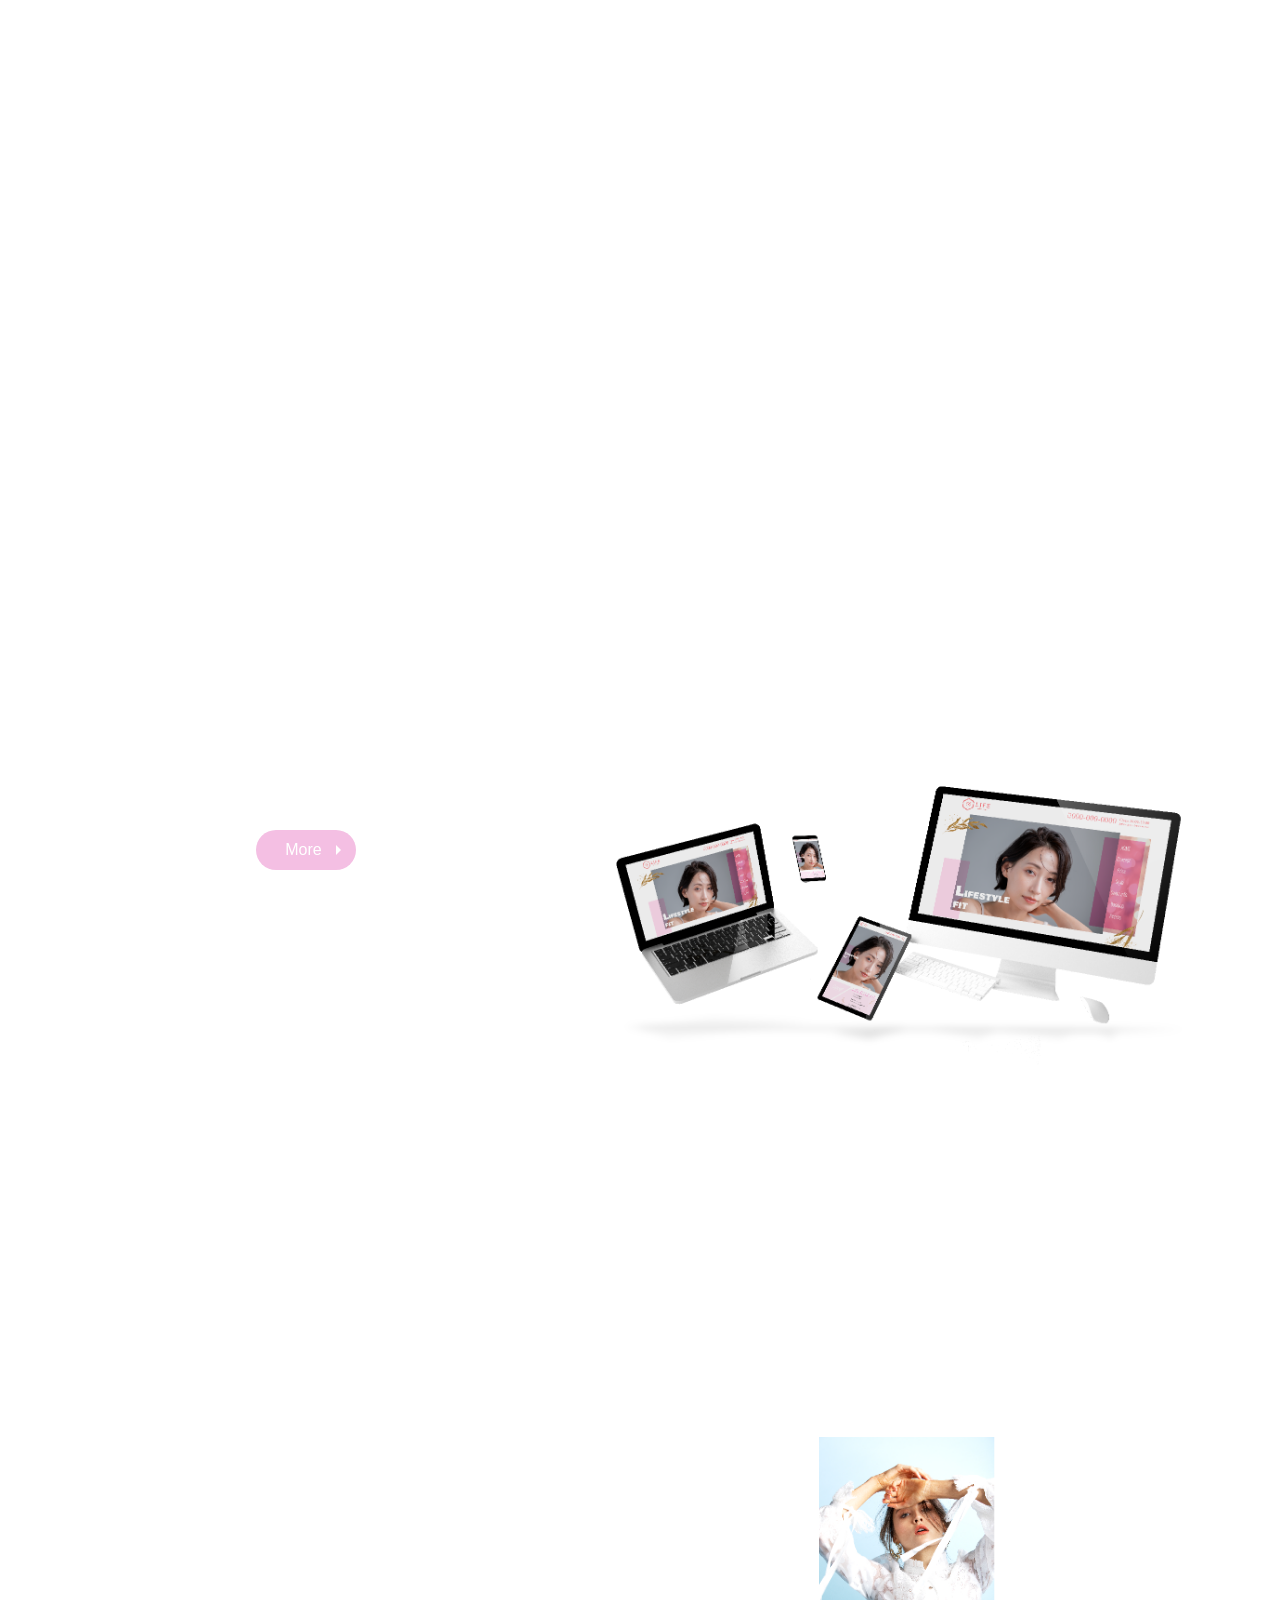
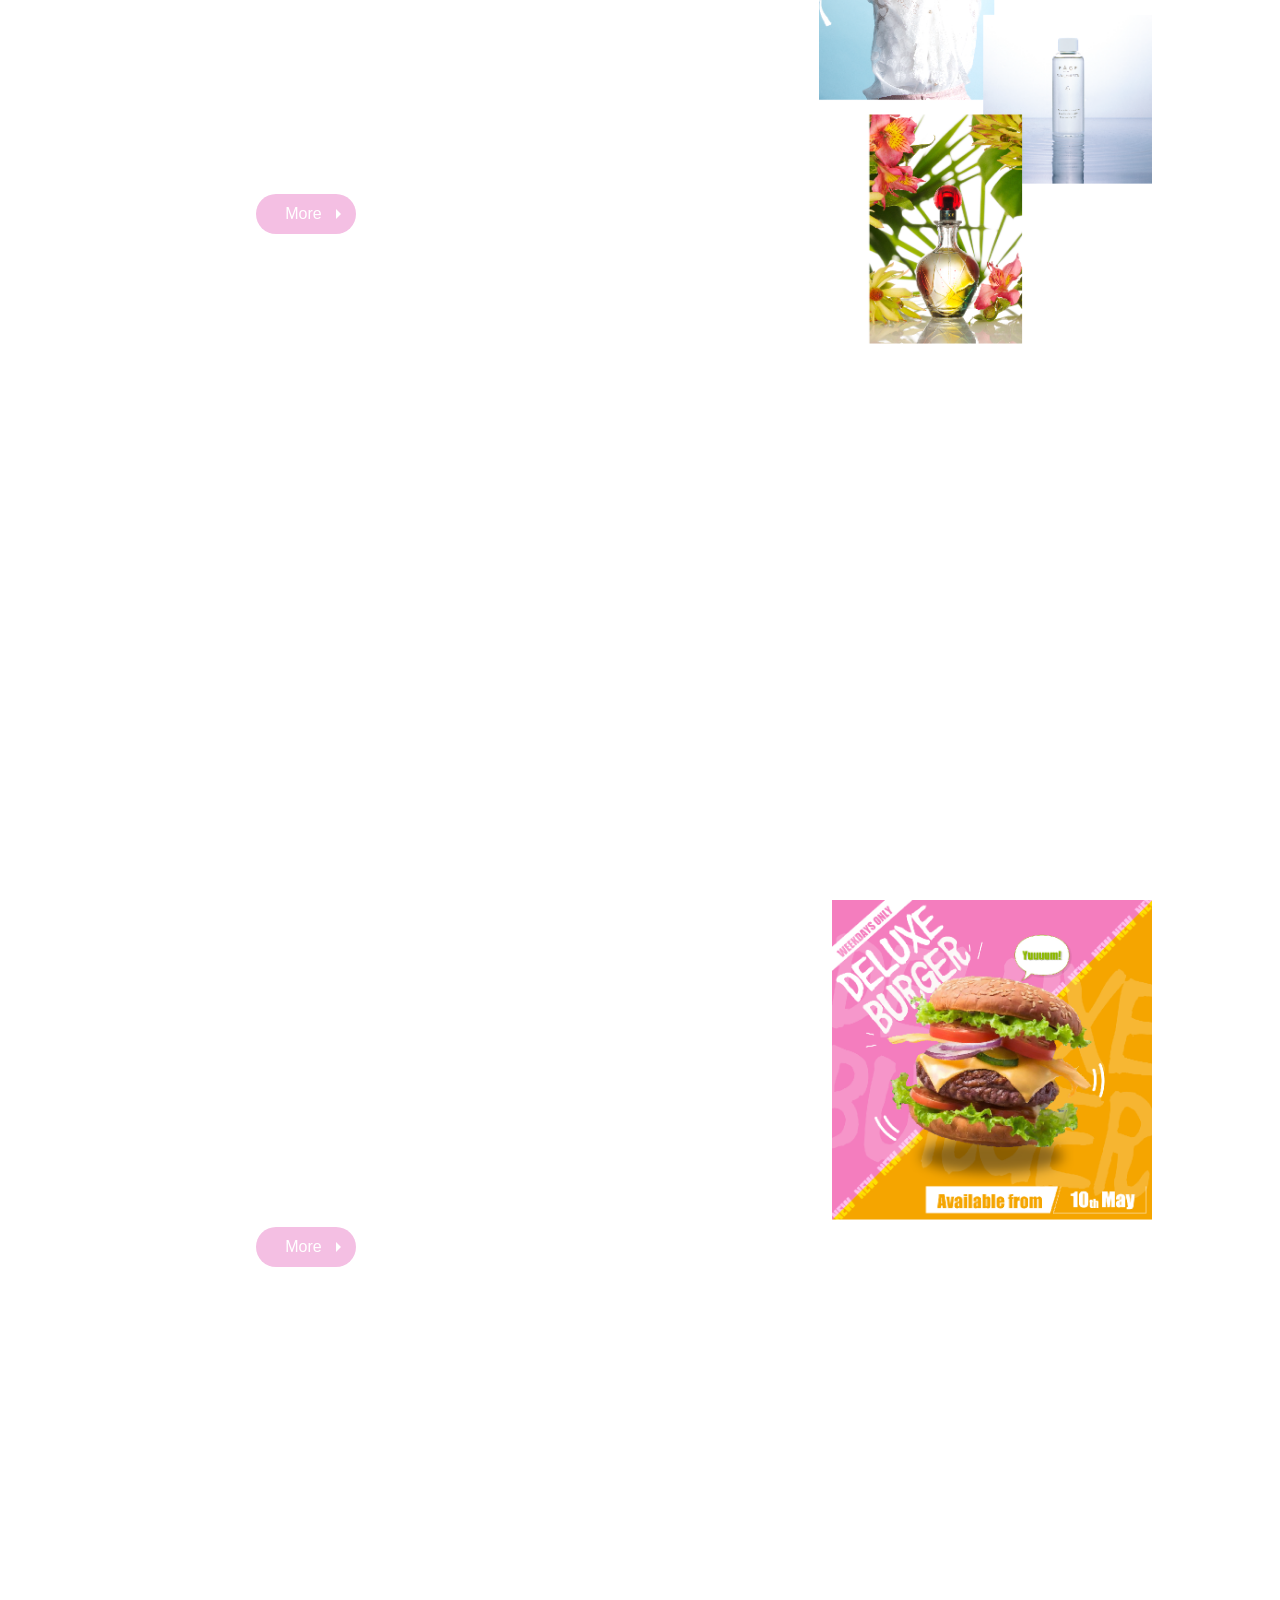
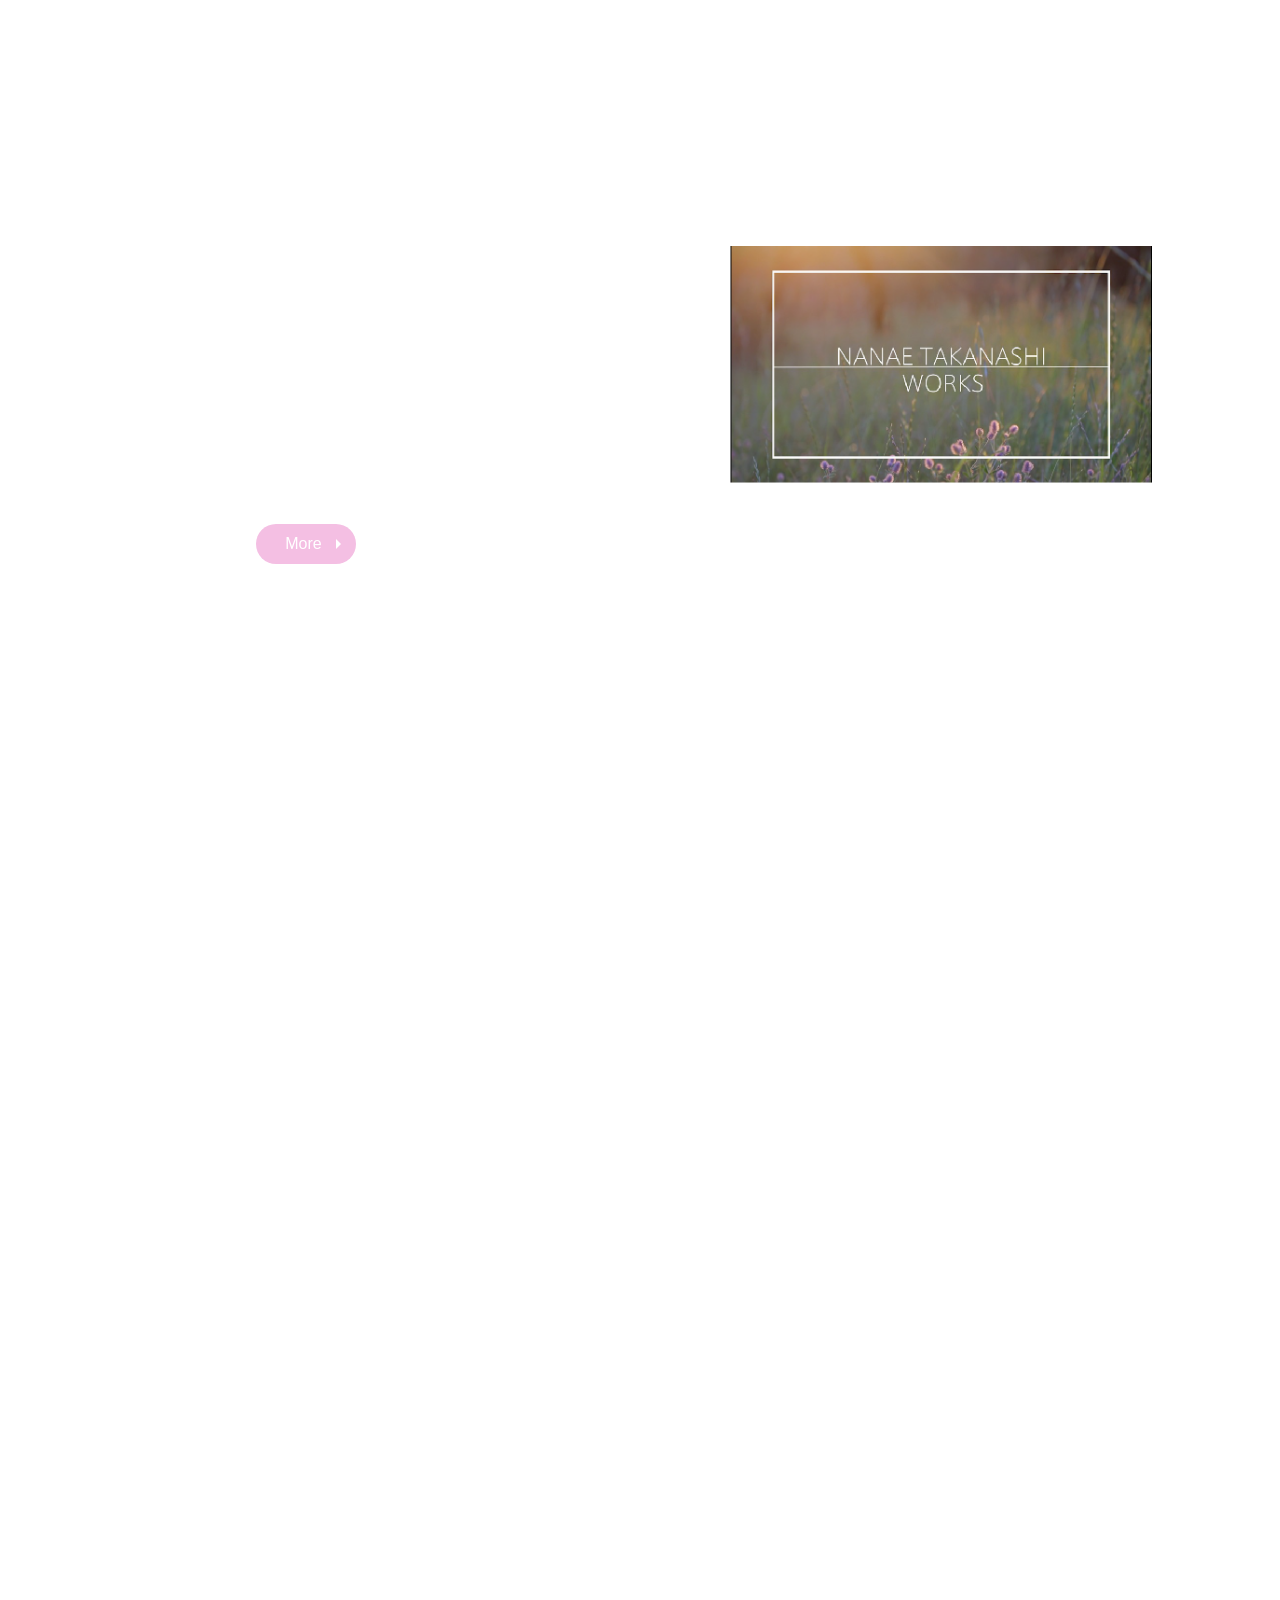
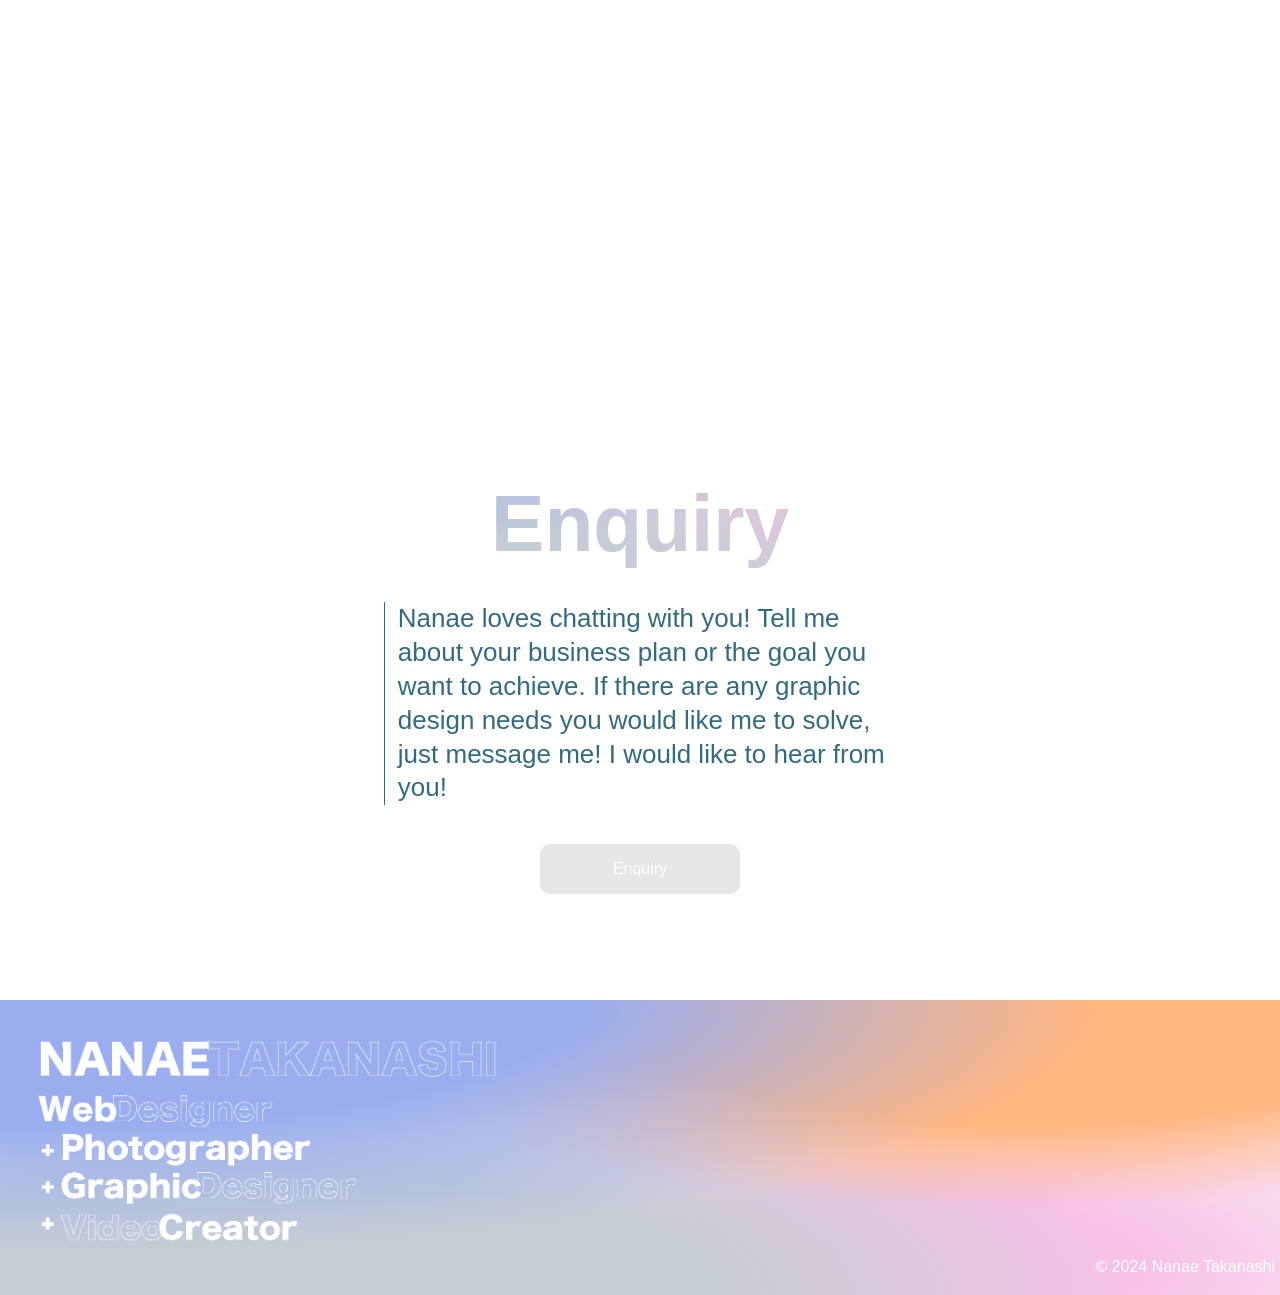
==== commit 13ca6ff2: "19062024" ====
--- a/index.html
+++ b/index.html
@@ -11,151 +11,245 @@
     <link href="https://fonts.googleapis.com/css2?family=Zen+Kaku+Gothic+New:wght@900&display=swap" rel="stylesheet">
     
     <script src="https://ajax.googleapis.com/ajax/libs/jquery/3.7.1/jquery.min.js"></script>
-    <script src="js/jquery.inview.min.js"></script>
+    <script src="./js/jquery.inview.min.js"></script>
 </head>
 <body>
     
-    <!-- *OPENING* -->
-    <section class="opening">
-        <div class="opening_bg">
-            <div class="name">
-                NANAE TAKANASHI
-           </div>
-        </div>
-
-        <div class="profession">
-            <img src="./images/opening_webd_esigner.png" alt="web desighner" class="web_desighner">
-            <img src="./images/opening_photographer.png" alt="photgrapher" class="photgrapher">
-            <img src="./images/opening_graphic_designer.png" alt="graphic desighner" class="graphic_desighner">
-            <img src="./images/opening_video_creator.png" alt="video creator" class="video_creator">
-        </div>
-
-        <div class="scrolldown4">
-           <span>Scroll</span>
-        </div>
-
-    </section>
-    
-    <!-- *TOP* -->
-    <section class="top" id="top">
-        <header>
-            
-            <div class="menu hidden" id="menu">
-                <ul class="contents">
-                    <li>Top</li>
-                    <li>About me</li>
-                    <li>Services</li>
-                    <li>Enquiry</li>
-               </ul>
-            </div>
-
-            <div class=top_images>
-                
-                <img src="./images/top_images_high.png" alt="top_image">
-            </div>
-    
-        </header>
-
-        <div class="top_title">
-            <img src="./images/top_title_image.png" alt="top_title">
-        </div>
-    </section>
-
-    <!-- *About Me* -->
-    <section class="about_me">
-        <svg xmlns="http://www.w3.org/2000/svg" viewBox="0 0 1366 1131.66">
+  <!-- *OPENING* -->
+  <section class="opening">
+    <div class="opening_bg">
+      <div class="name">
+         NANAE TAKANASHI
+      </div>
+    </div>
+
+    <div class="profession">
+      <img src="./images/opening_webd_esigner.png" alt="web desighner" class="web_desighner">
+      <img src="./images/opening_photographer.png" alt="photgrapher" class="photgrapher">
+      <img src="./images/opening_graphic_designer.png" alt="graphic desighner" class="graphic_desighner">
+      <img src="./images/opening_video_creator.png" alt="video creator" class="video_creator">
+    </div>
+
+    <div class="scrolldown4">
+      <span>Scroll</span>
+    </div>
+
+  </section>
+    
+  <!-- *TOP* -->
+  <section class="top" id="top">
+    <header>
+      <div class="menu" id="menu">
+        <ul class="contents">
+         <li>Top</li>
+         <li>About me</li>
+         <li>Services</li>
+         <li>Enquiry</li>
+        </ul>
+      </div>
+    </header>
+
+    <div class=top_images>     
+      <img src="./images/top_images_high.png" alt="top_image">
+    </div>
+
+    <div class="top_title">
+      <img src="./images/top_title_image.png" alt="top_title">
+    </div>
+  </section>
+
+  <!-- *About Me* -->
+  <section class="about_me">
+        <!-- <svg xmlns="http://www.w3.org/2000/svg" viewBox="0 0 1366 1131.66">                                 
             <clipPath id="path">
                 <path d="M1366,1131.66c-345.18-69.74-358.25-368.37-683-368.37S371.33,1042.3,0,1131.66V0h1366v1131.66Z"/>
             </clipPath>
-        </svg>
-
+        </svg> -->
+
+
+    <div class="profile">
+      <img src="./images/profile_photo.png" alt="profile_photo" class="profile_photo">
+      <div class="box_introduction">
+        <p class="hello">HELLO!</p>
+        <p class="introduction">My name is Nanae Takanashi, I am a wife/mother of a beautiful little girl. I was born in Japan and have lived in Adelaide since 2016. As I am a small business owner myself, I know how important your business plan is and I know that you spend a lot of time to make your business unique. I believe that my mission is commit to you, as a business owner, to help your business stand out from the crowd through my web design and graphic skills.</p>
+      </div>
+    </div>
+
+  </section>
+
+  <!-- why nanae -->
+
+  <section class="first_transition">
+    <img src="./images/whynanae.png" alt="why_nanae_logo" class="why_nanae_logo">
+    <div class="box"><span>See what she can do?</span></div>
+  </section>
+
+  <section class="services" id="setvices">
+   
+  <!-- *web design* -->
+  <section class="web_design" id="web_design">
+    <div class="services_logo"><img src="./images/services_logo.png" alt="services_logo" class="services_logo"></div>
+  
+    <div class="container">
+      <h2>
+        <img src="./images/web_design.png" alt="web_design_logo" class="web_design_logo">
+      </h2>
+      <p class="sentence">Nanae is not just a web designer but also does coding for you so you can just leave everything to her. Her design is all responsive design which fits all the common devices such as smart phone, tablet, laptop and of course desktop computer.</p>
+      <button class="more">More</button>
         <div>
-            <div class="profile">
-                <img src="./images/profile_photo.png" alt="profile_photo" class="profile_photo">
-
-                <div class="box_introduction">
-                    <p class="hello">HELLO!</p>
-                    <p class="introduction">My name is Nanae Takanashi, I am a wife/mother of a beautiful little girl. I was born in Japan and have lived in Adelaide since 2016. As I am a small business owner myself, I know how important your business plan is and I know that you spend a lot of time to make your business unique. I believe that my mission is commit to you, as a business owner, to help your business stand out from the crowd through my web design and graphic skills.</p>
-                </div>
-            </div>
-
-
+          <img src="./images/webdesign_img1.png" class="devices">
         </div>
-    </section>
-
-    <!-- *web design* -->
-
-    <section class="web_design" id="web_design">
-       <div class="container">
-            <h2>
-             <img src="./images/web_design.png" alt="web_design_logo" class="web_design_logo">
-            </h2>
-            <p class="sentence">Nanae is not just a web designer but also does coding for you so you can just leave everything to her. Her design is all responsive design which fits all the common devices such as smart phone, tablet, laptop and of course desktop computer.</p>
-            <div class='btn'>
-               <a href=''>More</a>
-            </div>
-       
-        </div>
-    
-    
-    </section> 
-
-    
-
+    </div>
+  </section> 
+
+ <!-- photos -->
+  <section class="photos" id="photos">
+    <div class="container">
+      <h2>
+       <img src="./images/photos.png" alt="photos_logo" class="photos_logo">
+      </h2>
+      <p class="sentence">As a matter of fact, Nanae has more than 5 years of photography experience. Your business is as unique as you are and rather than using  images from stock photos from websites, Nanae can take stunning photos for your website tailored just for you. </p>
+      <button class="more">More</button>
+      <div class="photos_sample">
+        <img src="./images/photos_sample.png" alt="photos_sample">
+      </div>
+    </div>
+  </section> 
+
+  <!-- graphic design -->
+  <section class="graphic_design" id="graphic_design">
+    <div class="container">
+      <h2>
+        <img src="./images/graphic_design.png" alt="graphic_design" class="graphic_design_logo">
+      </h2>
+      <p class="sentence">Do you need graphic design services for your business? Effective graphic design 
+        helps your promotion of product or services by visualising the information you want to tell to your potential customers. A combination of photography and effective graphic design will potentially increase your sales.</p>
+      <button class="more">More</button>
+      <div class="gd_sample">
+        <img src="./images/gd_sample.png" alt="gd_sample">
+      </div>
+    </div>
+  </section> 
+
+  <!-- videos -->
+  <section class="videos" id="videos">
+    <div class="container">
+      <h2>
+        <img src="./images/videos.png" alt="videos_logo" class="videos_logo">
+      </h2>
+      <p class="sentence">Another fun fact about Nanae is that she has  more than 10 years of experience in the video production industry in Japan! Videos tell the story of your business or show more details of your products so that people can  feel closer to your services!</p>
+      <button class="more">More</button>
+      <div class="videos_sample">
+        <img src="./images/videos_sample.png" alt="videos_sample">
+      </div>
+    </div>
+  </section> 
+
+  <section class="last_transition">
+    <img src="./images/are_you_interested.png" alt="are_you_interested_logo" class="are_you_interested_logo">
+    <div class="box"><span>Let's chat!</span></div>
+  </section>
+
+  <!-- enquiry -->
+  <section class="enquiry" id="enquiry">
+    <div class="email">
+     <h3>Enquiry</h3>
+     <div class="enquiry_form"><p>Nanae loves chatting with you!
+      Tell me about your business plan or the goal you want to achieve. If there are any graphic design needs you would like me to solve, just message me!
+      I would like to hear from you!</p>
+     </div>
+     <div>
+       <a class="btn" href="mailto:takanashimilk@gmail.com">Enquiry</a>
+      </div>
+    </div>
+  </section>
+ </section>
+
+
+
+
+
+<!-- footer -->
+  <footer>
+    <img src="./images/footer_logo.png" alt="footer_logo" class="footer_logo">
+    <P class="copy_right">© 2024 Nanae Takanashi</P>
+  </footer>
 </body>
 
 <script>
-    $(function (){
-        $(".name").fadeIn(1000);
-        $(".name").fadeOut(2500);
-
-        setTimeout(function() {
-            $(".opening_bg").fadeOut(2000);
-        }, 1000);
-    });
+
+$(function () {
+      $(".name").fadeIn(1000);
+      $(".name").fadeOut(2500);
+
+      setTimeout(function () {
+        $(".opening_bg").fadeOut(1500);
+      }, 500);
+    });
+
+    $(function () {
+      setTimeout(function () {
+        $(".profession").fadeIn(1000);
+      }, 3000);
+    });
+
+    $(function () {
+      setTimeout(function () {
+        $(".scrolldown4").fadeIn(1000);
+      }, 4000);
+    });
+
+    var $pageTop = $(".menu");
+    $(window).scroll(function () {
+      if ($(this).scrollTop() > 700) {
+        $pageTop.fadeIn();
+      } else {
+        $pageTop.fadeOut();
+      }
+    });
+
+
+    // var $pageTop = $(".services_logo");
+    // $(window).scroll(function () {
+    //   if ($(this).scrollTop() > 2100) {
+    //     $pageTop.fadeIn();
+    //   } else {
+    //     $pageTop.fadeOut();
+    //   }
+    // });
+
+
+    function adjustFontSize() {
+      var $nameElement = $(".name");
+      var parentWidth = $nameElement.parent().width();
+      var textWidth = $nameElement[0].scrollWidth;
+      var currentFontSize = parseFloat($nameElement.css("font-size"));
+      var newFontSize = (parentWidth / textWidth) * currentFontSize * 1.015; // 補正係数を追加
+      $nameElement.css("font-size", newFontSize + "px");
+    }
+
+    $(window).on("resize", adjustFontSize);
+    $(window).on("load", adjustFontSize);
+
+    // about_meが画面の上から100pxの位置に来たら.contentsにクラスを追加
+    $(function () {
+      $(window).scroll(function () {
+        var scrollTop = $(this).scrollTop();
+        var aboutMeOffsetTop = $(".about_me").offset().top;
+
+        // about_meが画面の上から100pxの位置に来たらクラスを追加
+        if (scrollTop + 200 > aboutMeOffsetTop) {
+          $(".contents").addClass("color_changed");
+        } else {
+          $(".contents").removeClass("color_changed");
+        }
+      });
+    });
+
+  
+    
    
 
-    $(function (){
-        setTimeout (function (){
-            $(".profession").fadeIn(1000);
-            // $(".profession").fadeOut(1500);
-        },3000);
-    });
-
-    $(function (){
-        setTimeout ( function (){
-            $(".scrolldown4").fadeIn(1000);
-        },4000);
-    });
-
-    $(function () {
-        $(".about_me").on("inview", function (){
-            $(".fadein").fadeIn();
-        });
-    });
-
-    let scrollTop = 0;
-    let target =$("#menu")
-    let displayStart = $("#top").offset().top;
-    let displayEnd = $("#enquiry").offset().top;
-
-    $(window).scroll(function (){
-        scrollTop = $(this).scrollTop();
-        if (displayStart < scrollTop && scrollTop < displayEnd) {
-            (target).removeClass("hidden");
-        } else {
-            $(target).addClass("hidden");
-
-        }
-    });
-
-    $(function (){
-        $(".about_me").on("inview", function (){
-            $(".contents").addClass("color_changed");
-        });
-    });
-
-
 
 
 
--- a/css/style.css
+++ b/css/style.css
@@ -1,19 +1,20 @@
 @charset "utf-8";
 
 body {
-  background-image: radial-gradient(at 0% 0%, #9aaeef, transparent),
-  radial-gradient(at 100% 0%, #fa9b52, transparent),
-  radial-gradient(at 0% 100%, #abafb3, transparent),
-  radial-gradient(at 100% 100%, #fa9fde, transparent);
-  width: 100%;
-  height: 100vh;
+  background-image: radial-gradient(at 5% 0%, #9aaeef 30%, transparent 60%),
+  radial-gradient(at 80% 0%, #ffb680 30%, transparent 50%),
+  radial-gradient(at 20% 100%, #c4cdd5 30%, transparent 60%),
+  radial-gradient(at 70% 90%, #f7c2e6 20%, transparent 60%);
+  width: 100%;
+  height: 100vh;
+  background-attachment: fixed;
 }
 
 .opening {
   position: relative;
   width: 100%;
   height: 100vh;
-  /* background-attachment: scroll; */
+  overflow-x: hidden;
 }
 
 .opening_bg{
@@ -27,20 +28,24 @@
   font-family: "Zen Kaku Gothic New", sans-serif;
   font-weight: 900;
   font-style: normal;
-  font-size: calc(100vw / 8.9);
-  text-wrap: nowrap;
-  position: absolute;
-  top: calc(50% - 0.5em);
-  width: 100%;
-  text-align: center;
+  white-space: nowrap;
+  position: absolute;
+  top: 50%;
+  left: -6px;
+ 	transform: translateY(-50%);
+ 	overflow: hidden;
   display: none;
-  background-image: radial-gradient(at 0% 0%, #9aaeef, transparent),
-  radial-gradient(at 100% 0%, #fa9b52, transparent),
-  radial-gradient(at 0% 100%, #abafb3, transparent),
-  radial-gradient(at 100% 100%, #fa9fde, transparent);
+  background-image: radial-gradient(at 5% 0%, #9aaeef 30%, transparent 60%),
+  radial-gradient(at 80% 0%, #ffb680 30%, transparent 50%),
+  radial-gradient(at 20% 100%, #c4cdd5 30%, transparent 60%),
+  radial-gradient(at 70% 90%, #f7c2e6 20%, transparent 60%);
   -webkit-background-clip: text;
   -webkit-text-fill-color: transparent;
 }
+
+@media screen and (max-width: 650px) {
+  .opening .name{
+    left: -3px;}}
 
 .profession{
   display: none;
@@ -124,8 +129,7 @@
 .top {
   position: relative;
   width: 100%;
-  min-height: 100vh;
-  background-attachment: scroll;
+  height: 100vh;
 }
 
 header{
@@ -136,16 +140,10 @@
   margin-left: 1%;
   width: 14%;
   position: fixed;
-  top:5%;
-  transition: all 0.3s ease 0s;
-  visibility: visible;
-  opacity: 1;
-}
-
-.menu.hidden{
-  visibility: hidden;
-  opacity: 0;
-}
+  top:25%;
+  display: none;
+}
+
 
 
 .contents{
@@ -153,11 +151,19 @@
   margin-left: 5%;
   padding-left: 10px;
   color: #ffffff;
+  transition: .3s;
+}
+
+.contents li{
+  transition: .3s;
 }
 
 .contents.color_changed{
+  border-left: solid #326b80 1px;
+}
+
+.contents.color_changed li{
   color: #326b80;
-  border-left: solid #326b80 1px;
 }
 
 
@@ -183,14 +189,18 @@
 /* ここからAbout Me */
 
 .about_me{
-  margin-top: 10%;
+  width: 100%;
+  height: 100vh;
   background-color: #ffffff;
-  clip-path: url(path);
-  -webkit-clip-path: url(#pathh);
+  /* clip-path: url(path);
+  -webkit-clip-path: url(#pathh); */
 }
 
 .profile{
+  width: 100%;
+  height: 100vh;
   display: flex;
+  align-items: center;
 }
 
 .profile_photo{
@@ -218,7 +228,7 @@
 }
 
 .introduction{
-  font-size: calc(100vw / 60);
+  font-size: 20px;
   color: #326b80;
   border-left: #326b80 solid 1px;
   padding-left: 3%;
@@ -226,21 +236,315 @@
   line-height: 1.3;
 }
 
+.first_transition{
+  width: 100%;
+  height: 100vh;
+  position: relative;
+}
+
+.why_nanae_logo{
+  width: 47%;
+  position: absolute;
+  top: 0;
+  right: 0;
+  bottom: 0;
+  left: 0;
+  margin: auto;
+}
+
+/* .box{
+  border-left   : 10px dotted #ffffff;
+  height: 100px;
+} */
+
+.box{
+  position: absolute;
+  bottom: 3%;
+  right:50%;
+  transform: translatex(+50%);
+} 
+
+.box::before{
+  content: "";
+  position: absolute;
+  top: -350%;
+  left: 50%;
+  border-left   : 10px dotted #ffffff;
+  height: 60px;
+  animation: pathmove 2s ease-in-out infinite;
+	opacity:0;
+}
+
+@keyframes pathmove{
+	0%{
+		height:0;
+		opacity: 0;
+	}
+	25%{
+		height:15px;
+		opacity: 1;
+	}
+	50%{
+		height:30px;
+		opacity: 1;
+	}
+  75%{
+    height:45px;
+		opacity: 1;
+  }
+  100%{
+    height:60px;
+		opacity: 1;
+  }
+}
+
+.box span{
+  font-size: 25px;
+  font-family: "ヒラギノ角ゴ ProN W3", "Hiragino Kaku Gothic ProN", "游ゴシック", YuGothic, "メイリオ", Meiryo, sans-serif;
+}
+
+
+
+
+
+/* ここからwebdesign */
+.web_design{
+  width:100%;
+  height: 100vh;
+  position: relative;
+  font-family: "ヒラギノ角ゴ ProN W3", "Hiragino Kaku Gothic ProN", "游ゴシック", YuGothic, "メイリオ", Meiryo, sans-serif;
+}
+
+.services_logo{
+  position: fixed;
+  bottom: 0;
+  left:0;
+  width: 50%;
+  display: none;
+  transition: .3s;
+
+}
+
+
 .container{
   margin-left: 20%;
-  margin-top: 10%;
+  margin-top: 5%;
 }
 
 .web_design_logo{
   width: 32%;
+  /* height: 20%; */
 }
 
 .sentence{
   font-family: "ヒラギノ角ゴ ProN W3", "Hiragino Kaku Gothic ProN", "游ゴシック", YuGothic, "メイリオ", Meiryo, sans-serif;
   line-height: 1.3;
-  font-size: calc(100vw / 60);
+  font-size: 26px;
   width: 40%;
   border-left: solid #ffffff 1px;
   padding-left: 1%;
-}
-
+  margin-bottom: 2%;
+}
+
+.more{
+  position: relative;
+  background-color: #f4bfe3;
+  border: none;
+  width: 100px;
+  height: 40px;
+  font-size: 16px;
+  color: #ffffff;
+  border-radius: 20px;
+  padding-left: 1px;
+  cursor: pointer;
+}
+
+.more::before{
+  content:"";
+  position: absolute;
+  top: 50%;
+  right: 10px;
+  margin-top: -5px;
+  border-width: 5px;
+  border-style: solid;
+  border-color: #ffffff transparent transparent transparent;
+  transform: rotate(-90deg);
+}
+
+.devices{
+  width: 50%;
+  position: absolute;
+  right: 5%;
+  top: 30%;
+}
+
+/* ここからphotos */
+.photos{
+  width:100%;
+  height: 100vh;
+  position: relative;
+}
+
+.photos_logo{
+  width: 20%;
+}
+
+.photos_sample{
+  width: 26%;
+  position: absolute;
+  right: 10%;
+  top: 1%;
+
+}
+
+/* ここからgraphic design */
+.graphic_design{
+  width:100%;
+  height: 100vh;
+  position: relative;
+}
+
+.graphic_design_logo{
+  width: 47%;
+}
+
+.gd_sample{
+  width: 25%;
+  position: absolute;
+  right: 10%;
+  top: 12%;
+}
+
+/* ここからvideo */
+.videos{
+  width: 100%;
+  height: 100vh;
+  position: relative;
+}
+
+.videos_logo{
+  width:20%;
+}
+
+.videos_sample{
+  width: 33%;
+  position: absolute;
+  right: 10%;
+  top: 10%;
+}
+
+/* ここからAre you interested */
+
+
+.last_transition{
+  width: 100%;
+  height: 100vh;
+  position: relative;
+}
+
+.are_you_interested_logo{
+  width: 57%;
+  position: absolute;
+  top: 0;
+  right: 0;
+  bottom: 0;
+  left: 0;
+  margin: auto;
+}
+
+.chat{
+  position: absolute;
+  bottom: 3%;
+  right:50%;
+  transform: translatex(+50%);
+}
+
+.chat p{
+  font-size: 25px;
+}
+
+
+/* ここからenquiry */
+
+.enquiry{
+  background-color: #ffffff;
+  width: 100%;
+  height: 100vh;
+  
+}
+
+.email{
+ background-color: #ffffff;
+}
+
+.email h3{
+  display: flex;
+  justify-content: center;
+  font-size: 80px;
+  background-image: radial-gradient(at 5% 0%, #9aaeef 30%, transparent 60%),
+  radial-gradient(at 80% 0%, #ffb680 30%, transparent 50%),
+  radial-gradient(at 20% 100%, #c4cdd5 30%, transparent 60%),
+  radial-gradient(at 70% 90%, #f7c2e6 20%, transparent 60%);
+  -webkit-background-clip: text;
+  -webkit-text-fill-color: transparent;
+  padding-bottom: 3%;
+  padding-top: 10%;
+}
+
+.enquiry_form{
+  display: flex;
+  justify-content: center;
+}
+
+.enquiry_form p{
+  border-left: solid #326b80 1px;
+  padding-left: 1%;
+  font-family: "ヒラギノ角ゴ ProN W3", "Hiragino Kaku Gothic ProN", "游ゴシック", YuGothic, "メイリオ", Meiryo, sans-serif;
+  line-height: 1.3;
+  font-size: 26px;
+  color: #326b80;
+  /* margin-bottom: 2%; */
+  width: 40%;
+}
+
+.btn{
+  display:block;
+  position: relative;
+  background-color: #ddddddbc;
+  border: none;
+  width: 200px;
+  height: 50px;
+  font-size: 16px;
+  color: #ffffff;
+  border-radius: 10px;
+  margin: 3% auto;
+  cursor: pointer;
+  display: flex;
+  justify-content: center;
+  align-items: center;
+  
+}
+
+footer{
+  background-image: radial-gradient(at 5% 0%, #9aaeef 30%, transparent 60%),
+  radial-gradient(at 80% 0%, #ffb680 30%, transparent 50%),
+  radial-gradient(at 20% 100%, #c4cdd5 30%, transparent 60%),
+  radial-gradient(at 70% 90%, #f7c2e6 20%, transparent 60%);
+  position: relative;
+  margin-top: -20%;
+
+}
+.footer_logo{
+  width: 36%;
+  margin: 3% auto 3% 3%;
+  /* margin-left: 3%;
+  margin-bottom: 3%; */
+}
+
+.copy_right{
+  font-size: 16px;
+  position: absolute;
+  right: 5px;
+  bottom: 20px;
+  font-family: "ヒラギノ角ゴ ProN W3", "Hiragino Kaku Gothic ProN", "游ゴシック", YuGothic, "メイリオ", Meiryo, sans-serif;
+}
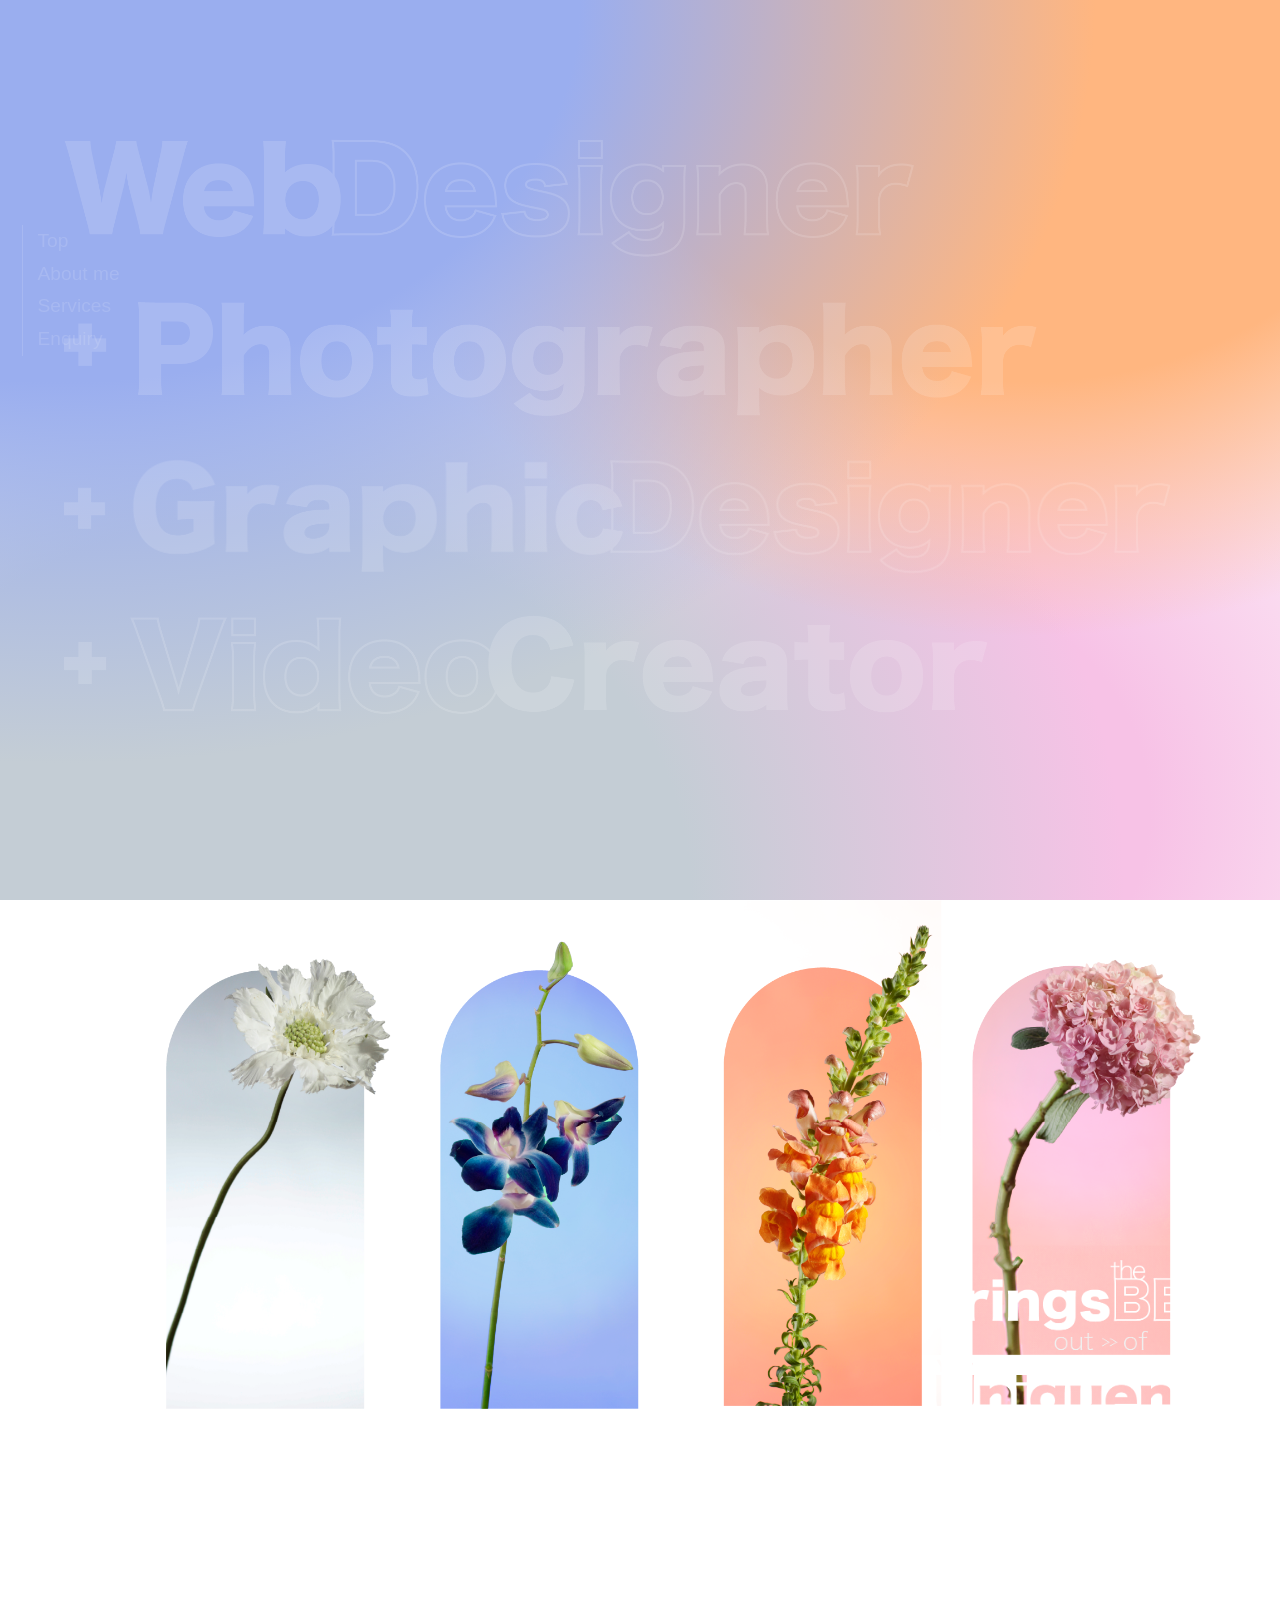
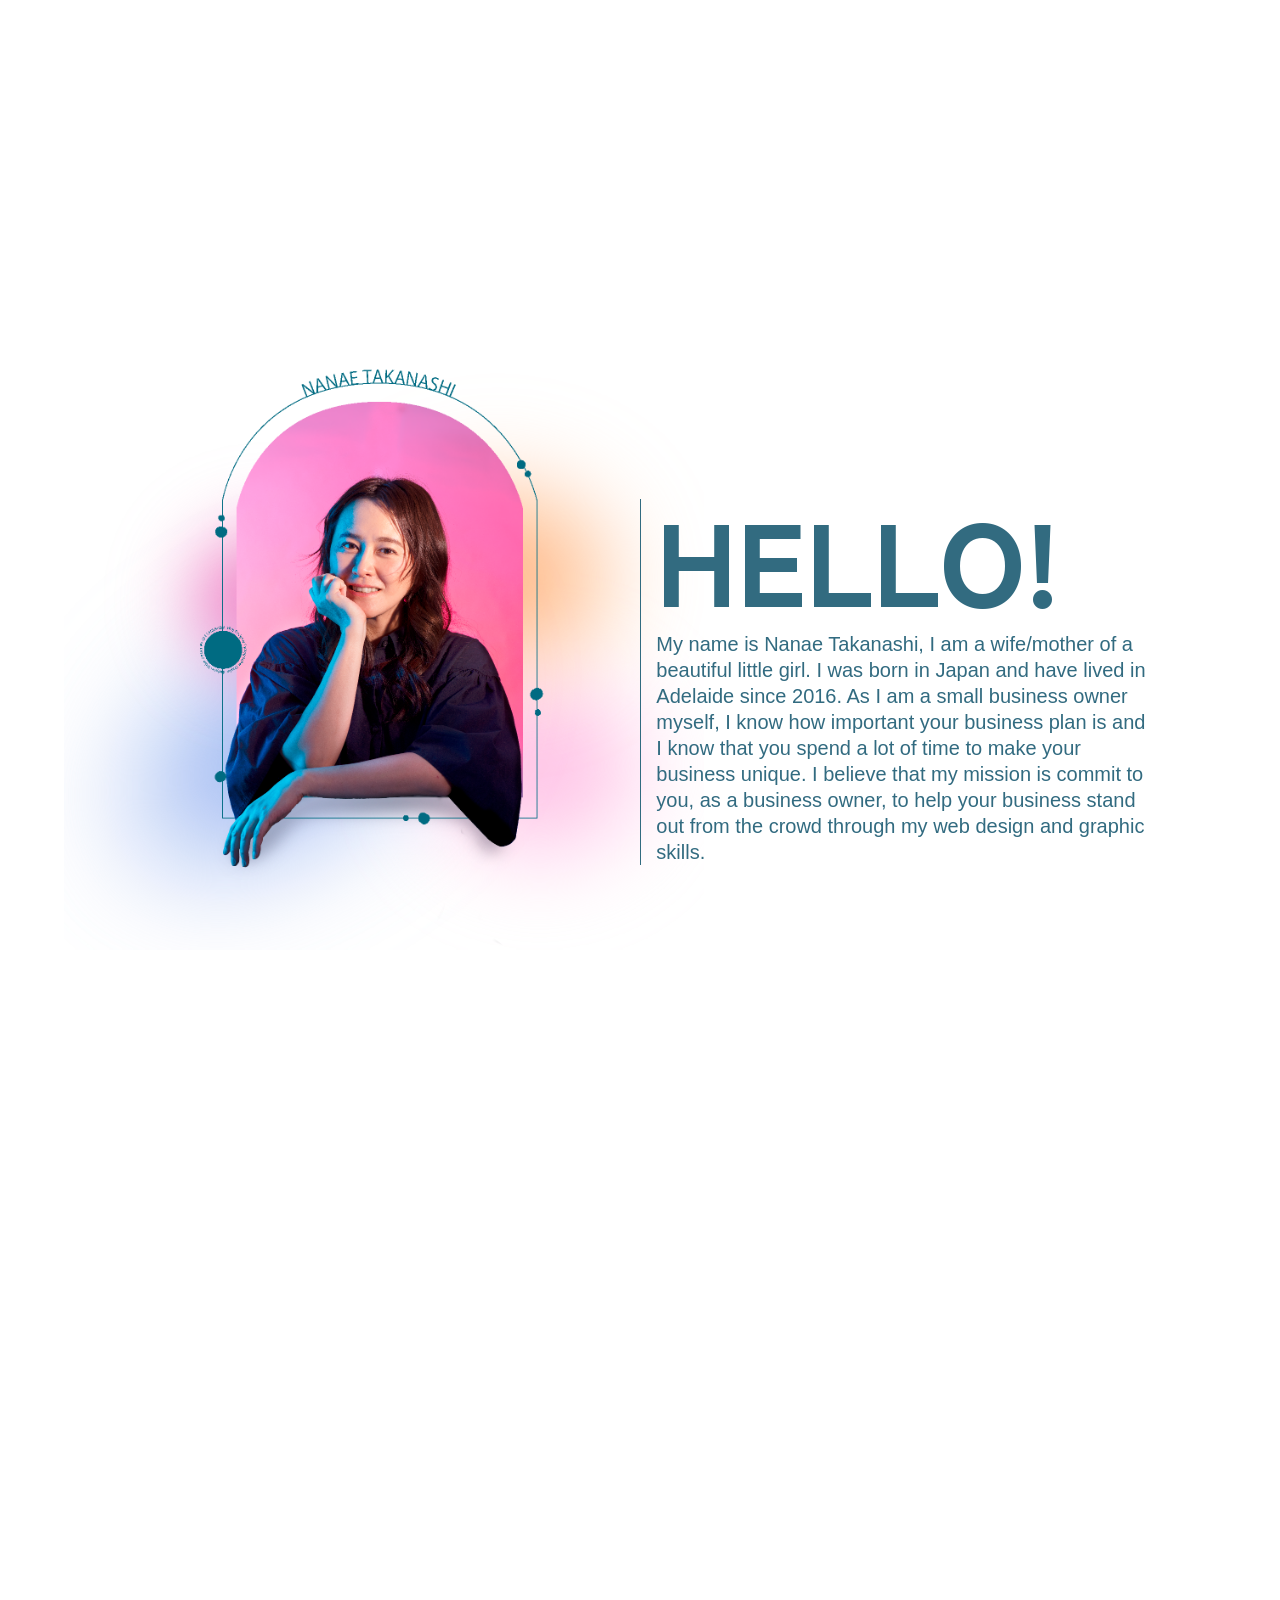
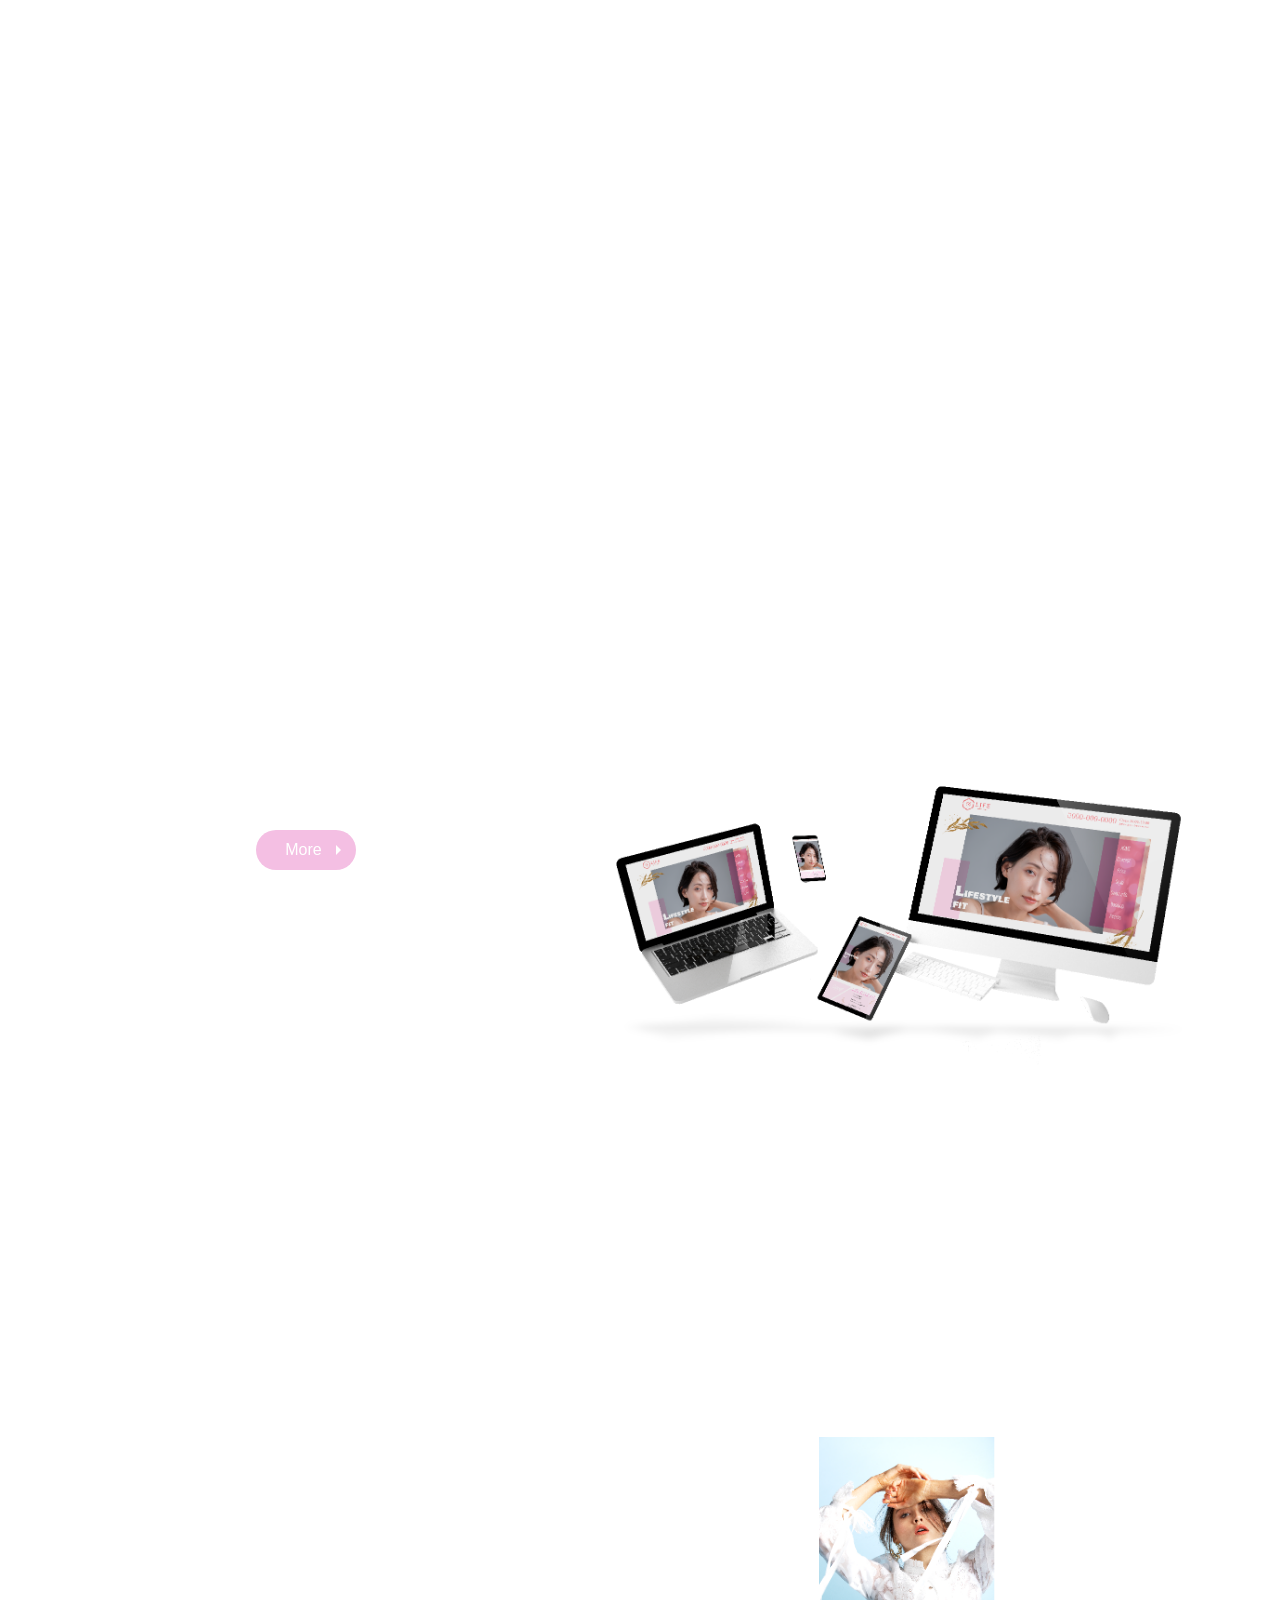
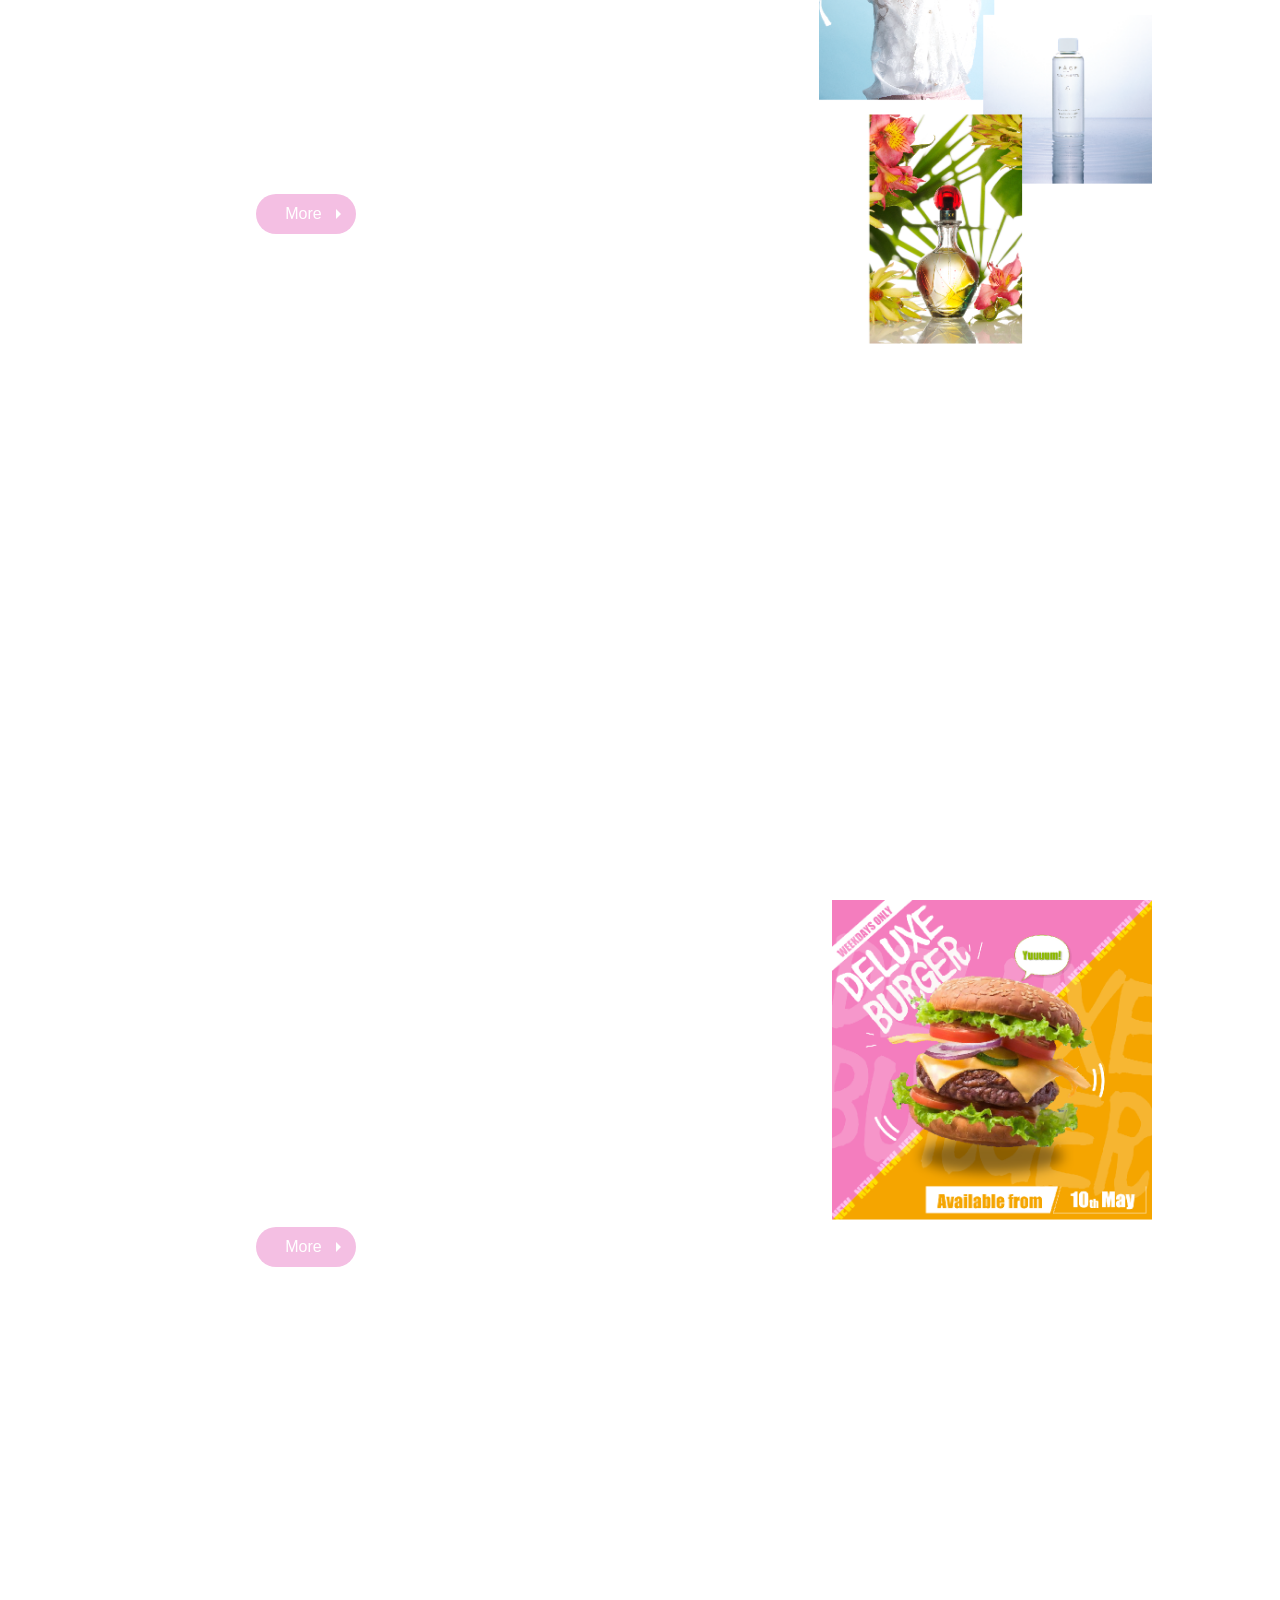
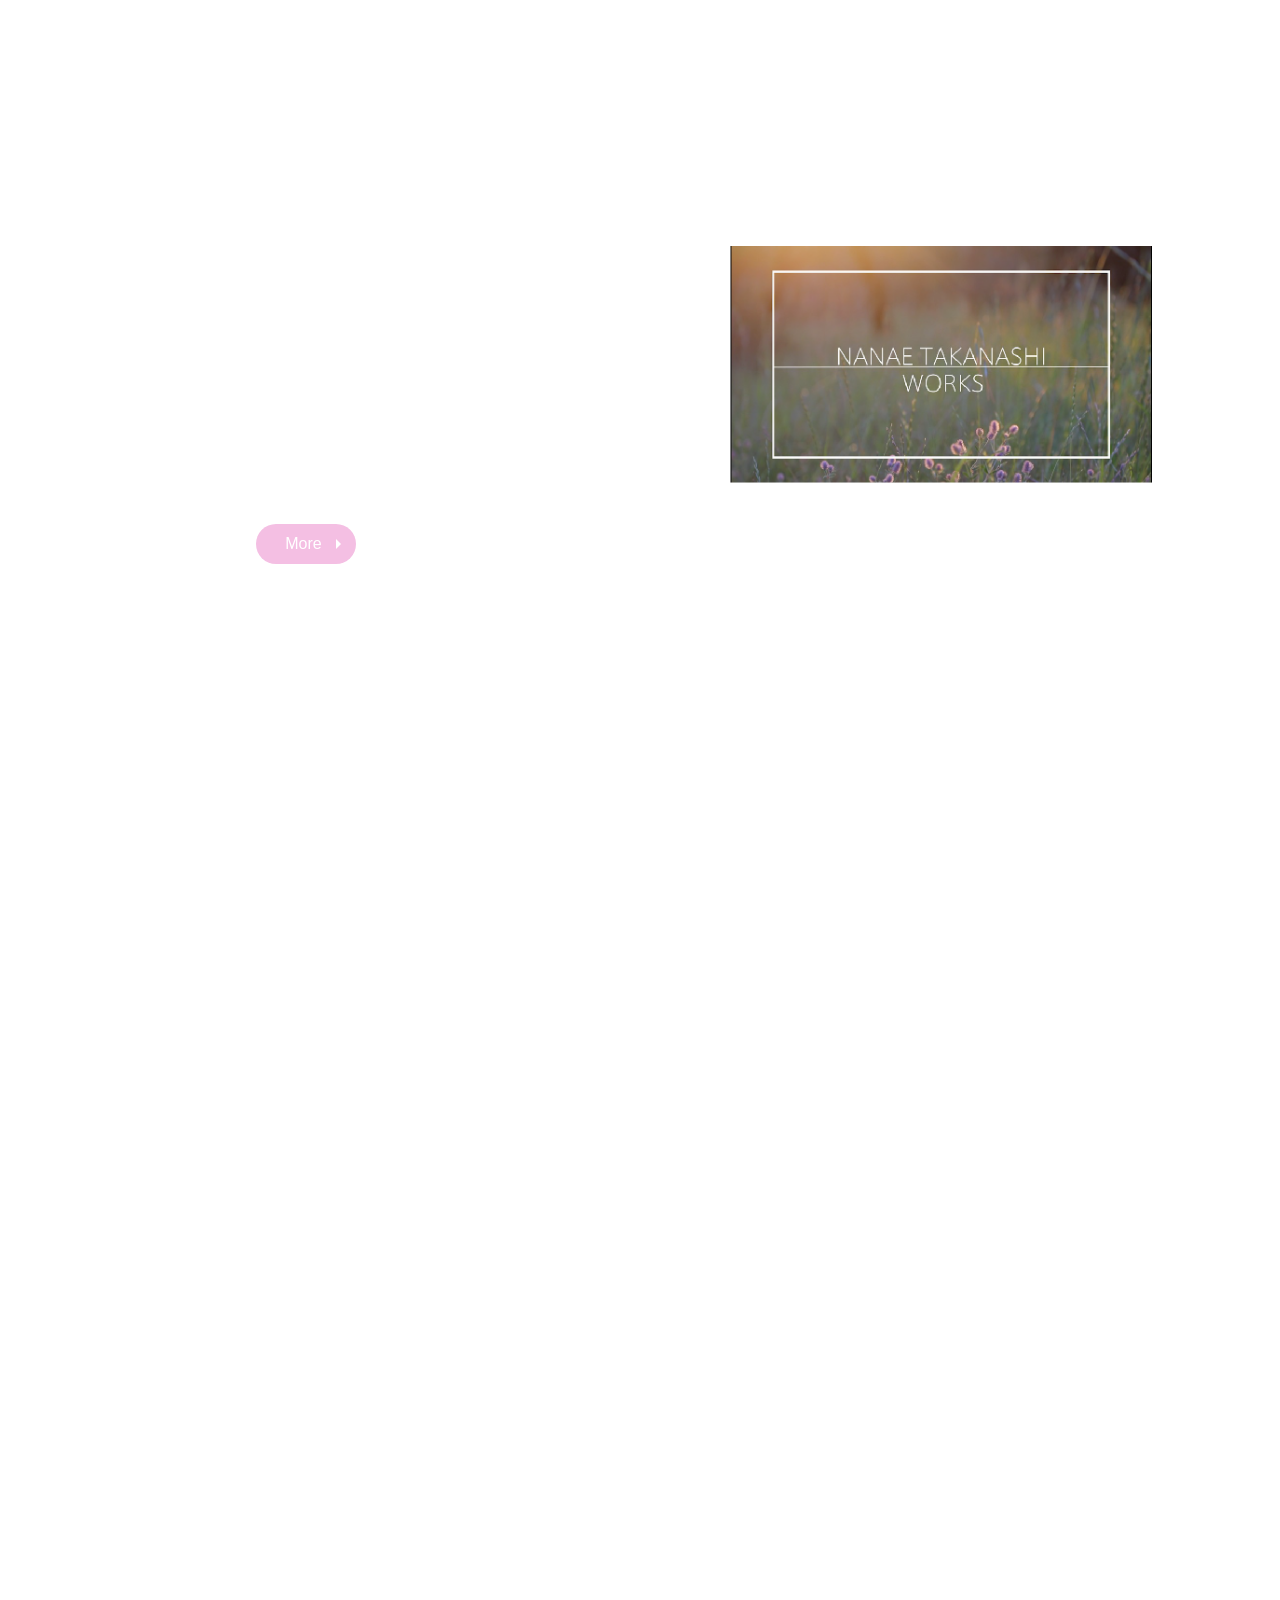
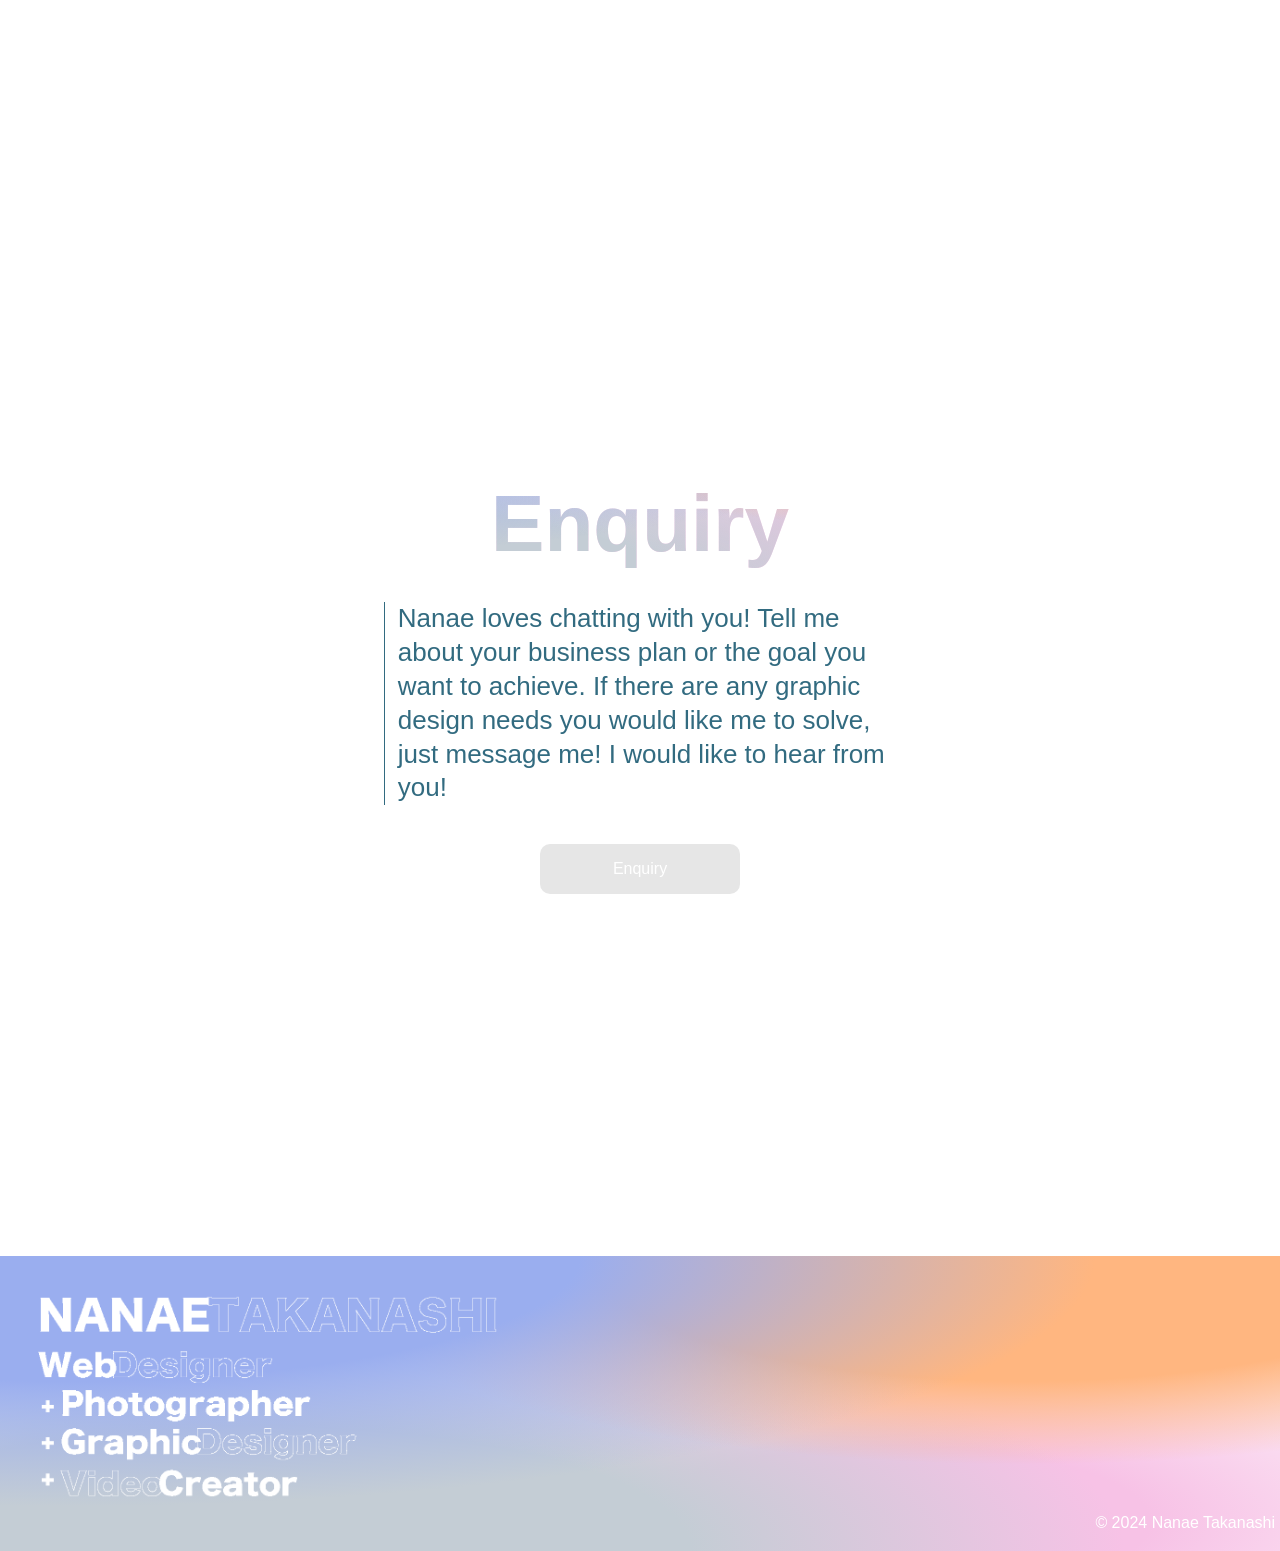
==== commit 34b2ae9b: "19062024" ====
--- a/index.html
+++ b/index.html
@@ -211,7 +211,7 @@
 
     // var $pageTop = $(".services_logo");
     // $(window).scroll(function () {
-    //   if ($(this).scrollTop() > 2100) {
+    //   if ($(this).scrollTop() > 3840) {
     //     $pageTop.fadeIn();
     //   } else {
     //     $pageTop.fadeOut();
--- a/css/style.css
+++ b/css/style.css
@@ -531,7 +531,7 @@
   radial-gradient(at 20% 100%, #c4cdd5 30%, transparent 60%),
   radial-gradient(at 70% 90%, #f7c2e6 20%, transparent 60%);
   position: relative;
-  margin-top: -20%;
+  /* margin-top: -20%; */
 
 }
 .footer_logo{
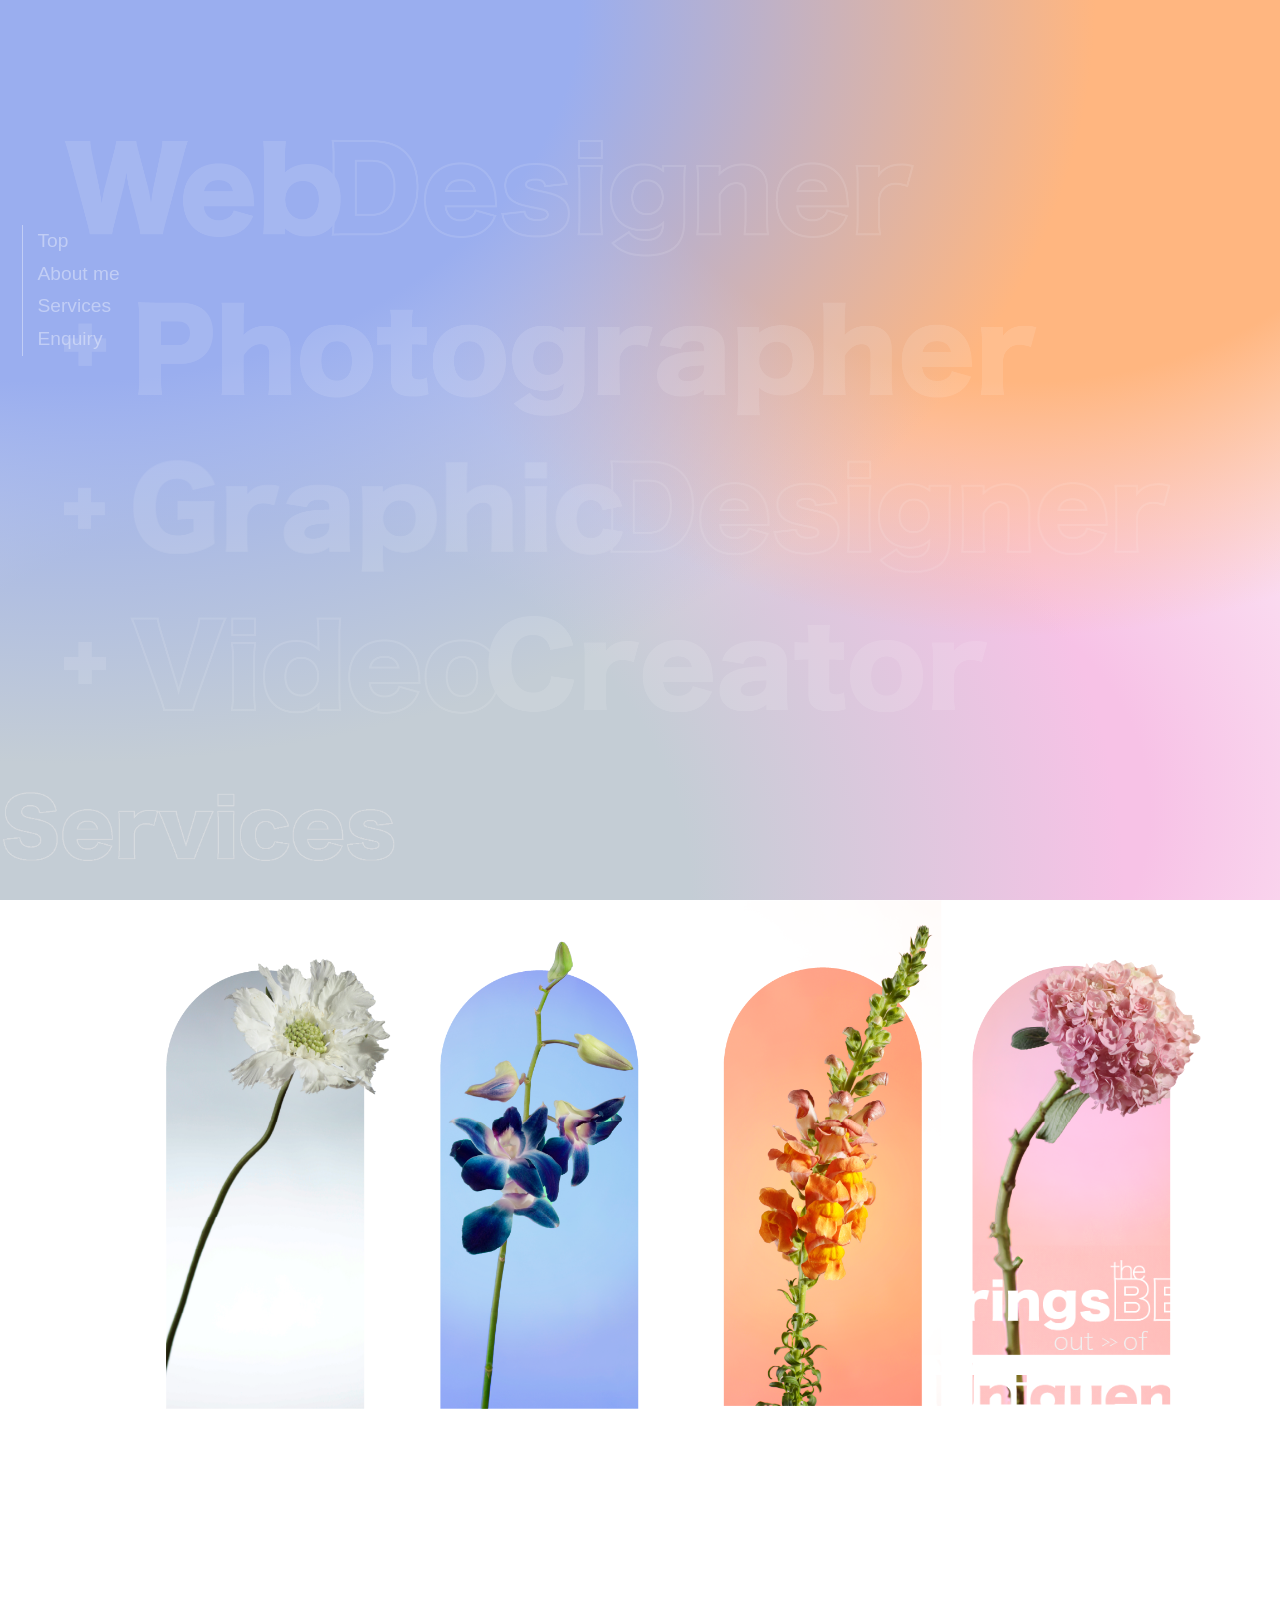
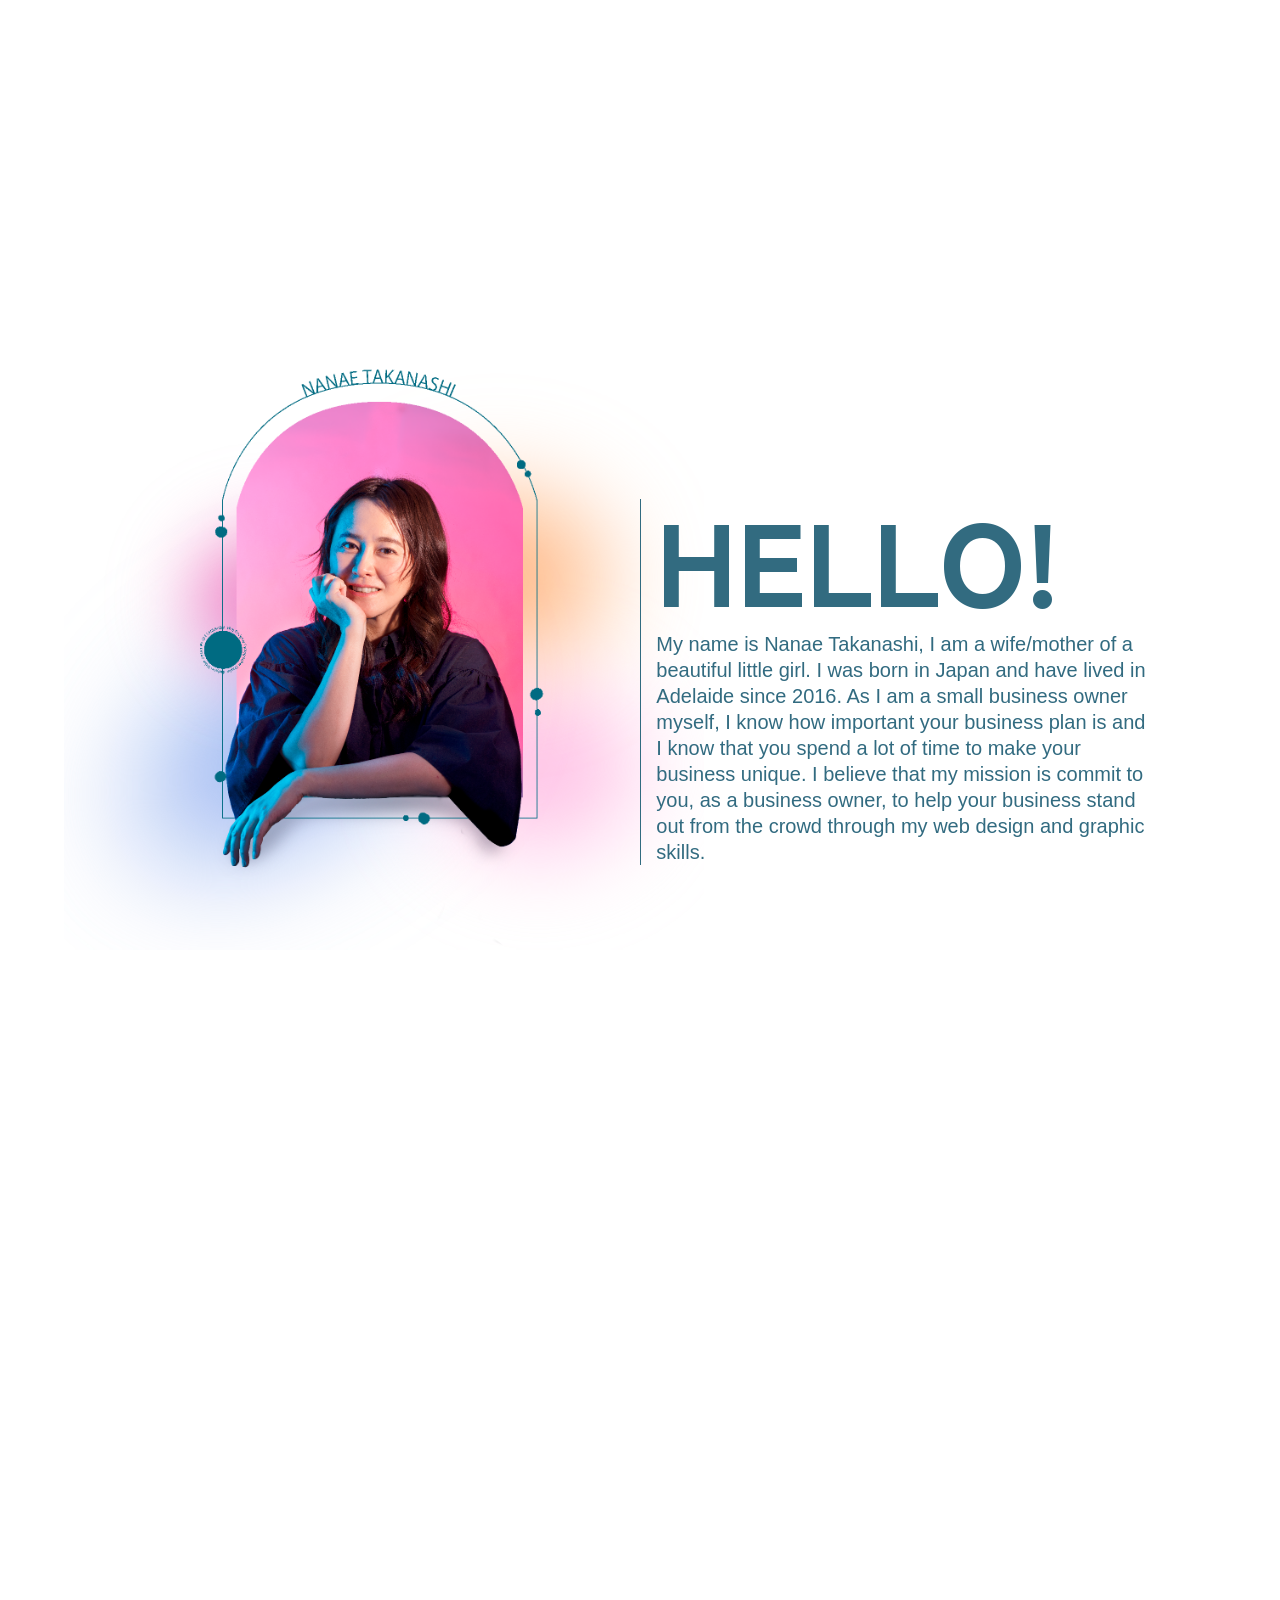
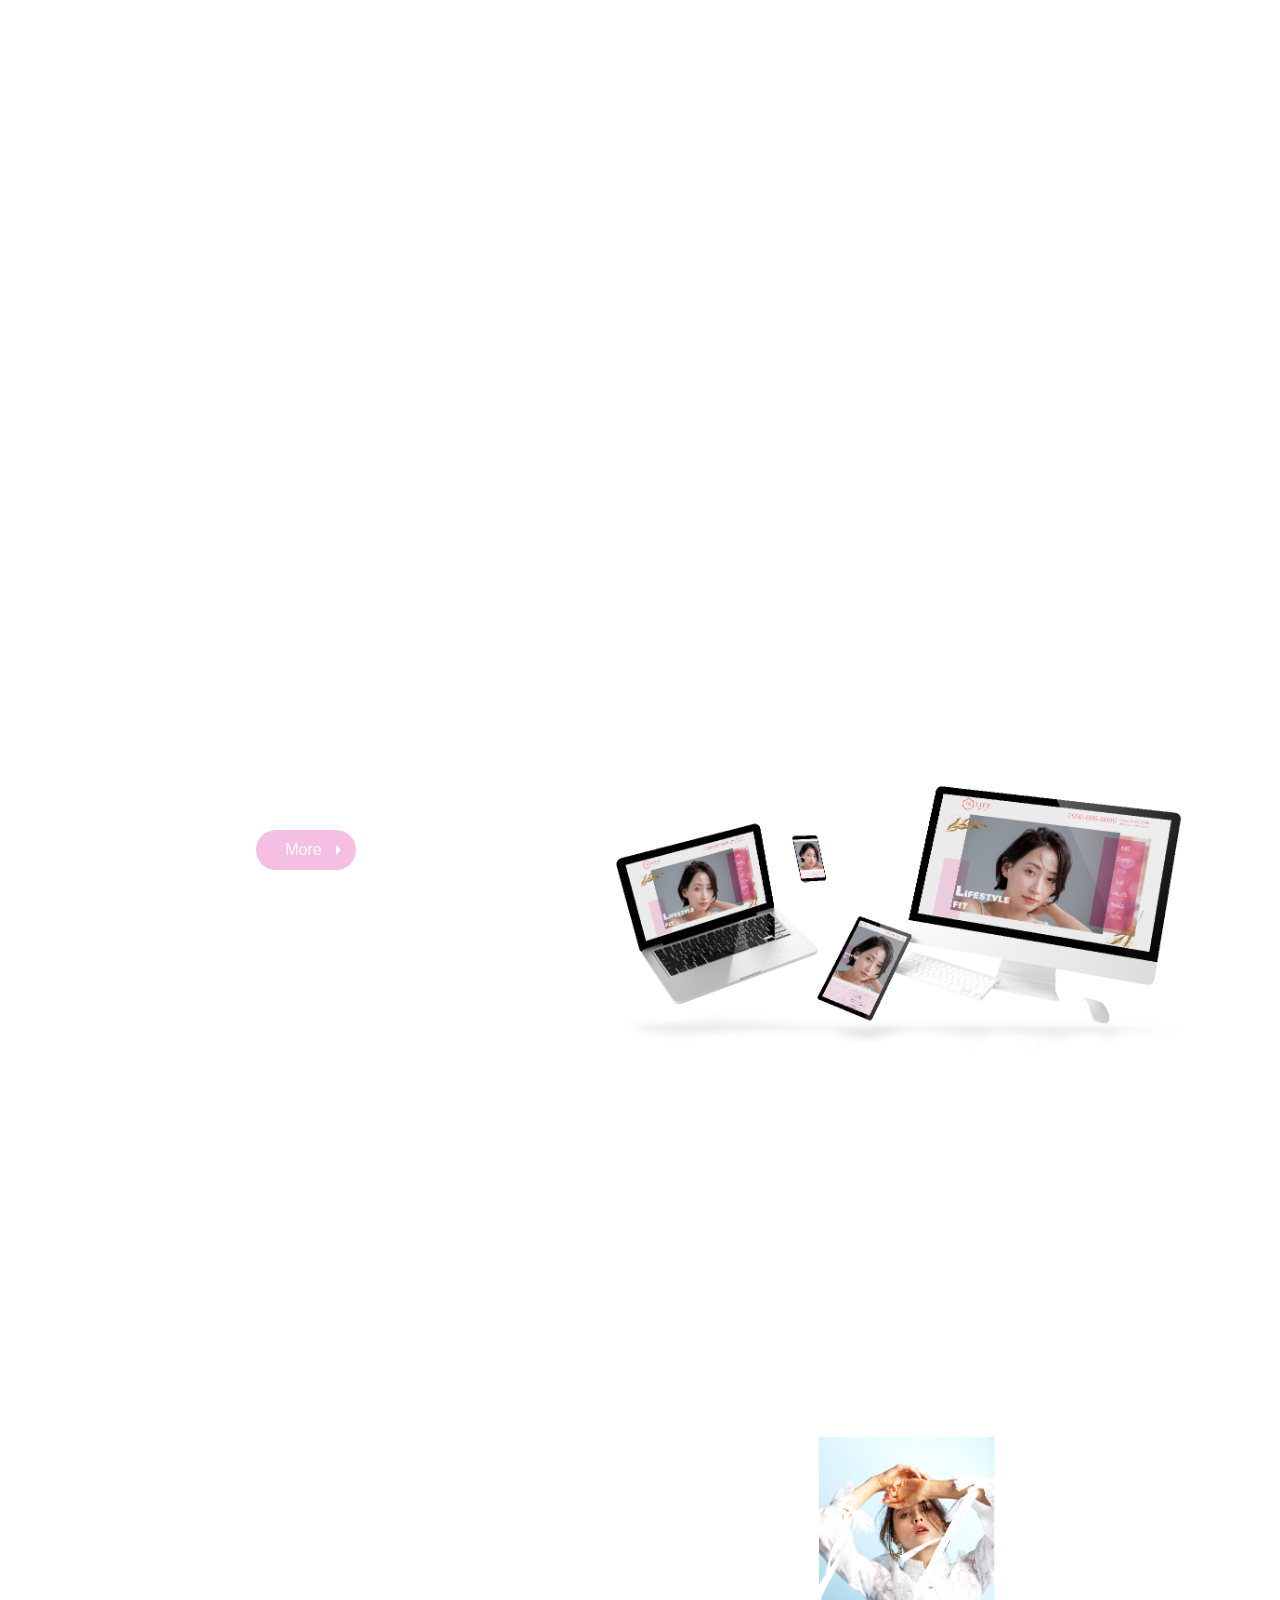
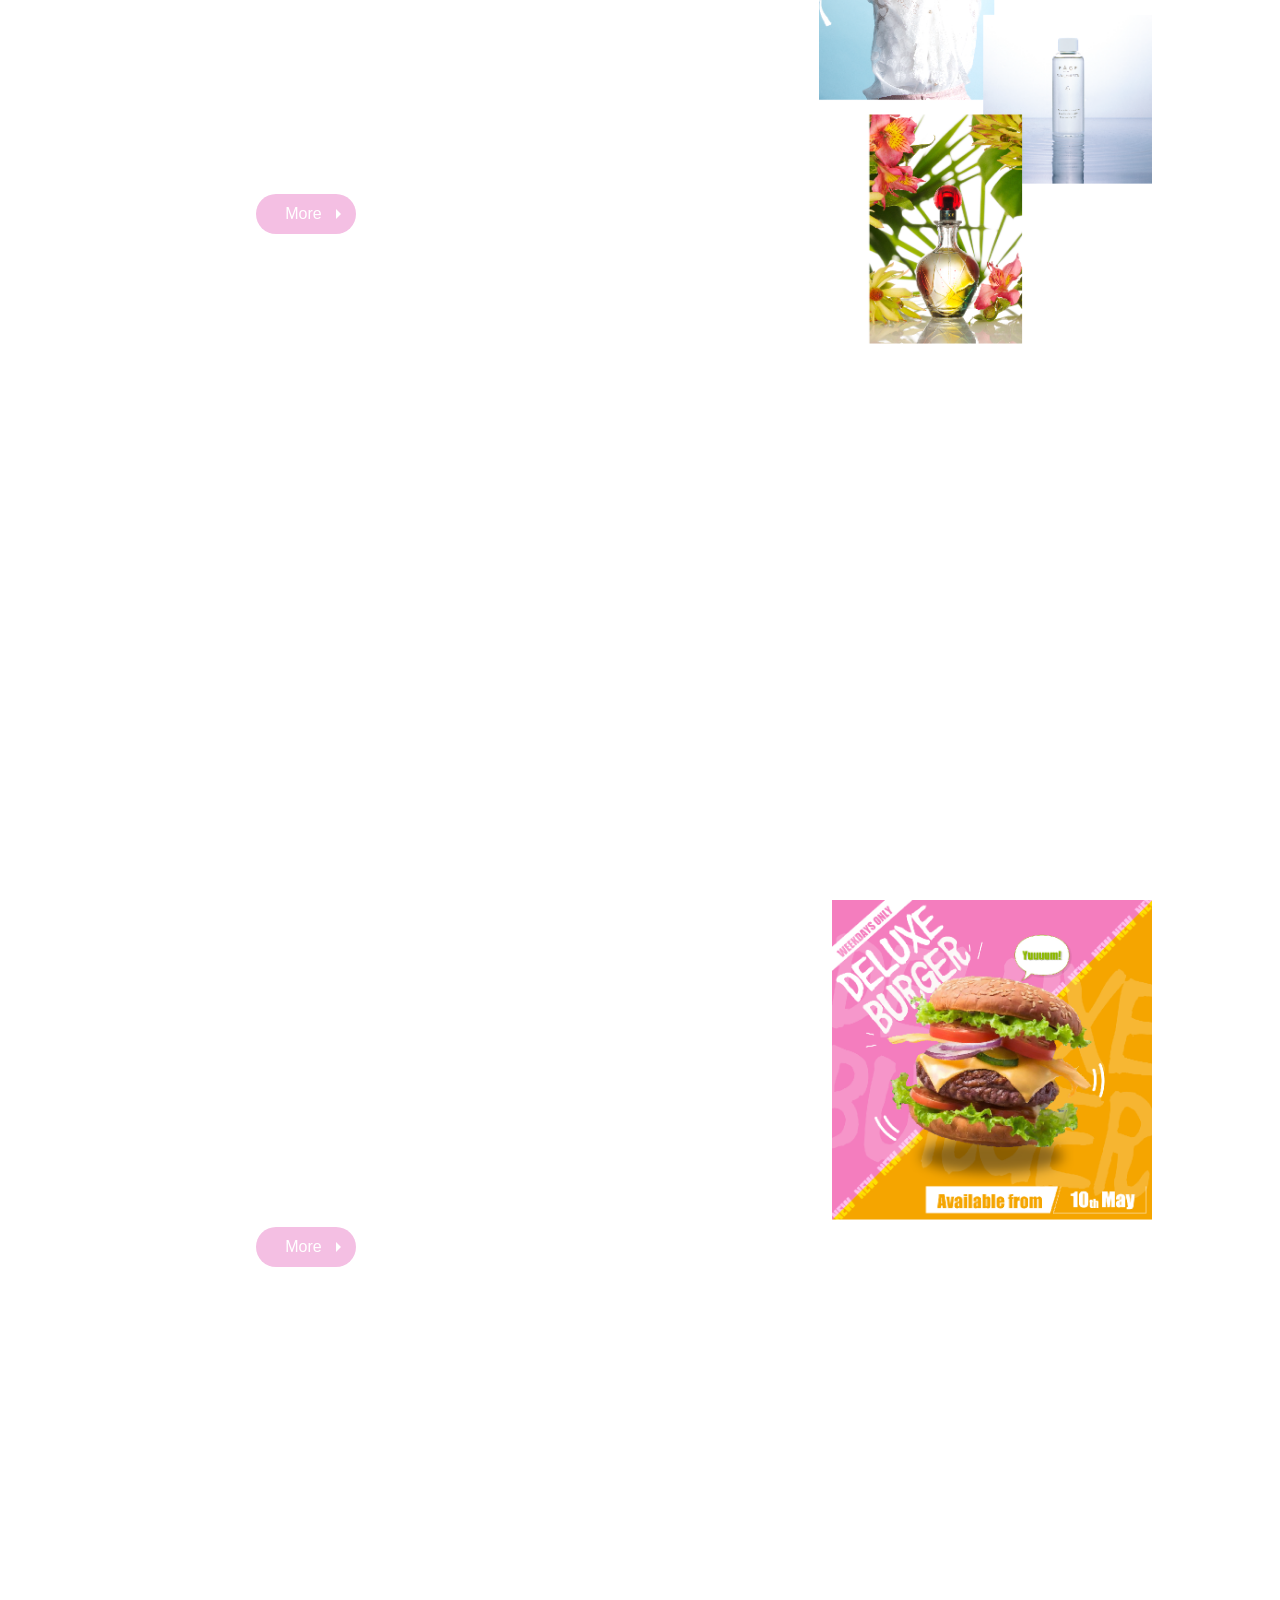
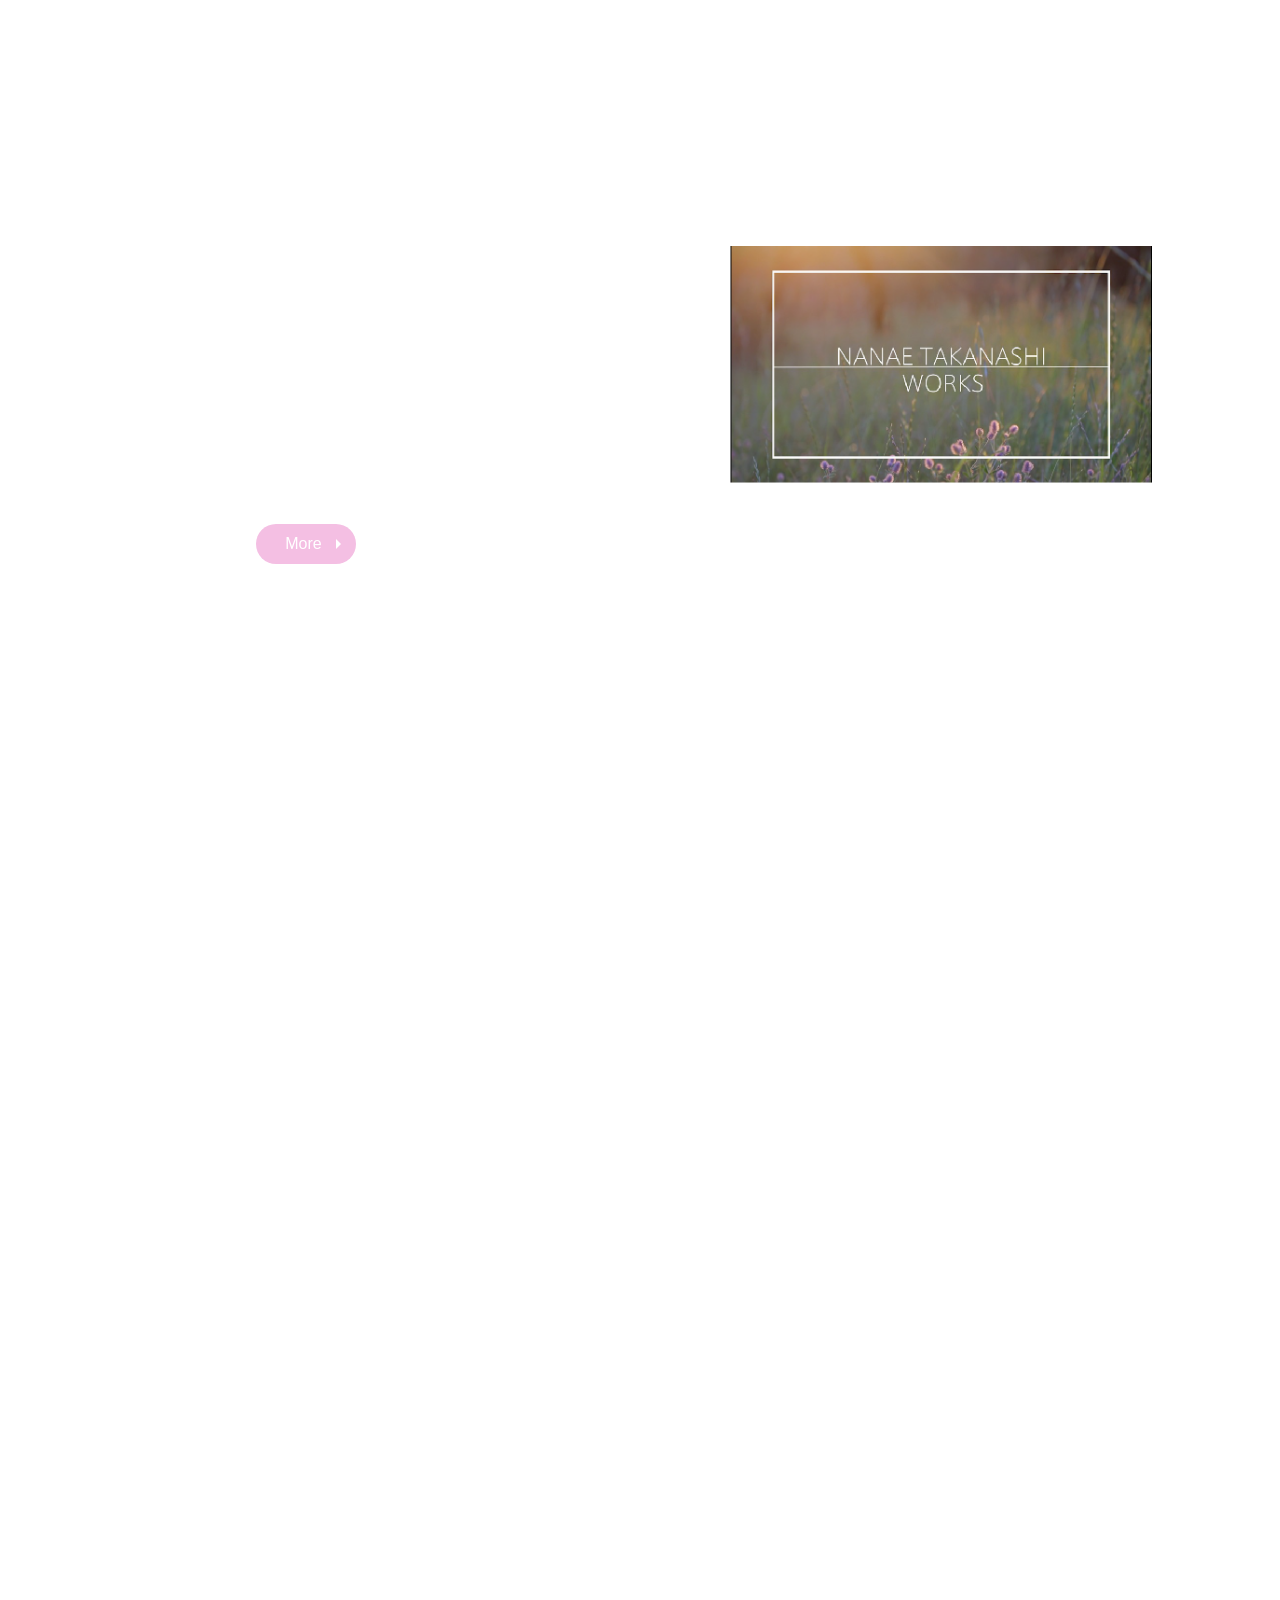
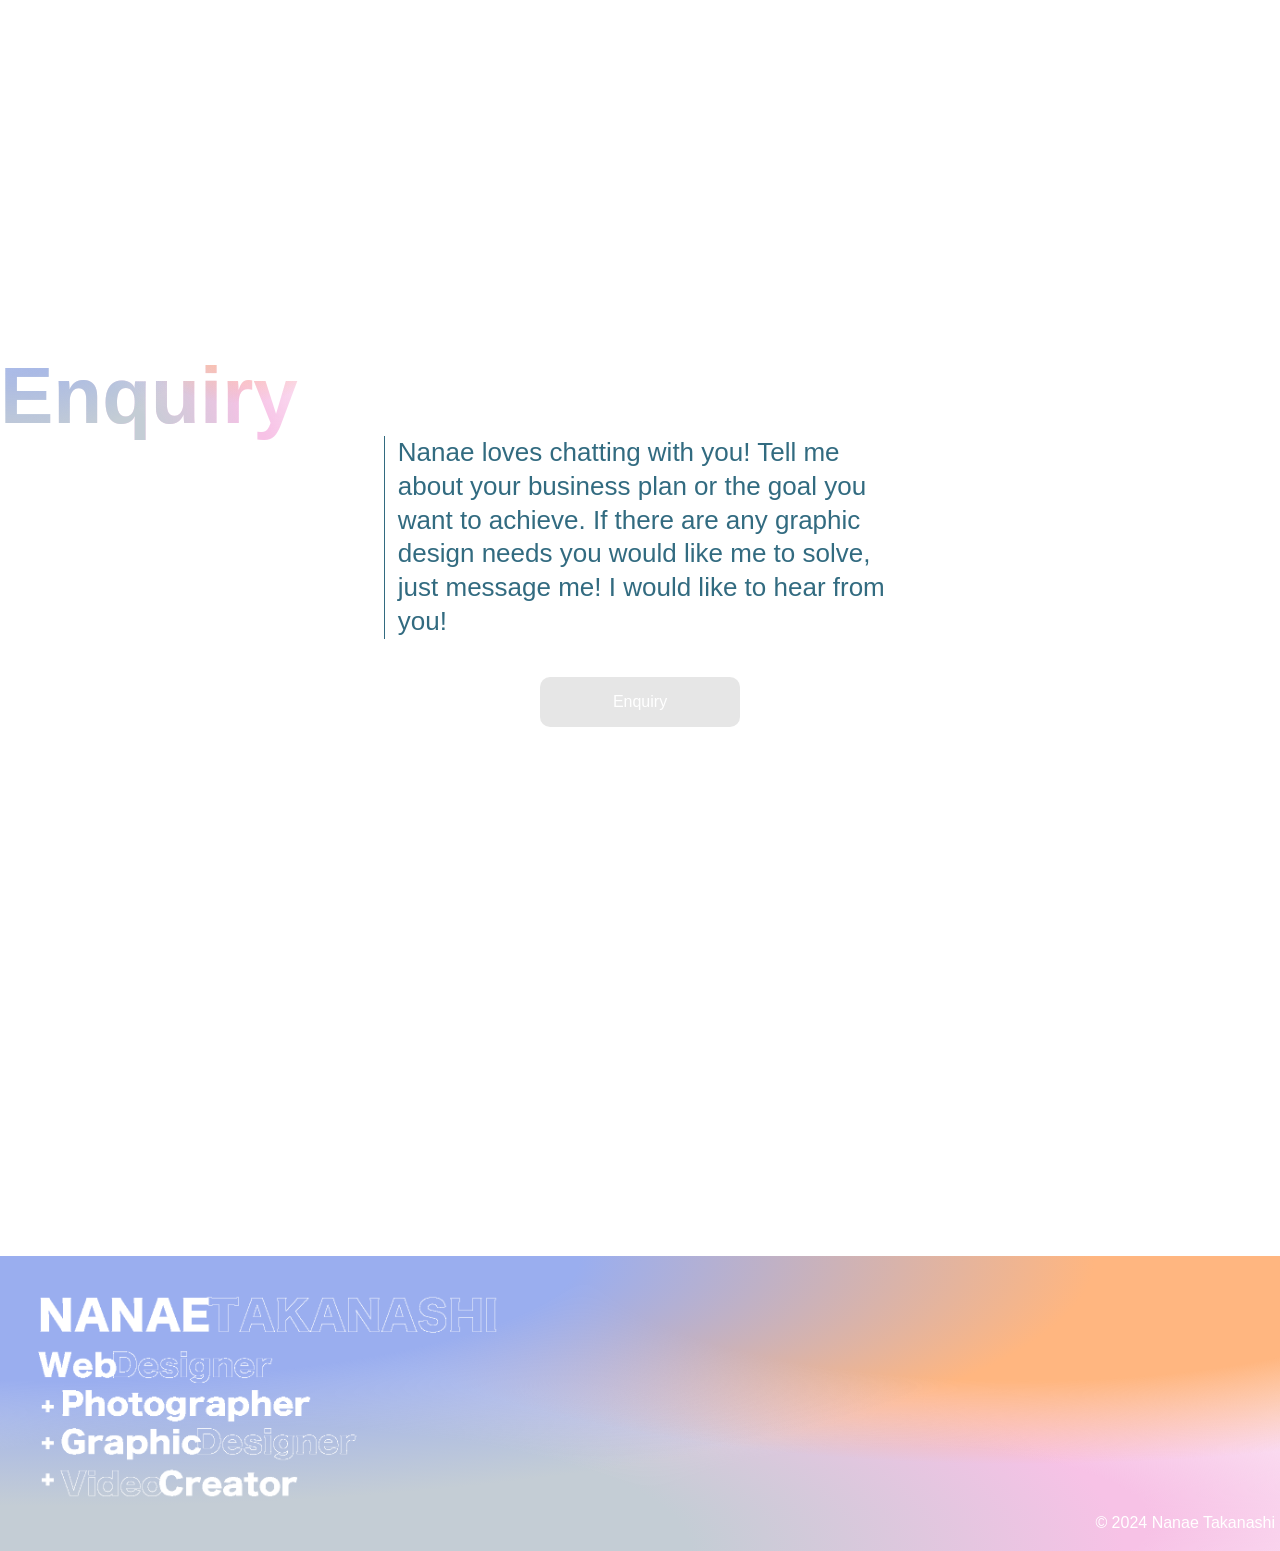
==== commit cabe8e15: "22062024" ====
--- a/index.html
+++ b/index.html
@@ -3,7 +3,7 @@
 <head>
     <meta charset="UTF-8">
     <meta name="viewport" content="width=device-width, initial-scale=1.0">
-    <title>Document</title>
+    <title>Nanae Takanashi Portfolio</title>
     <link rel="stylesheet" href="./css/reset.css">
     <link rel="stylesheet" href="./css/style.css">
     <link rel="preconnect" href="https://fonts.googleapis.com">
@@ -41,10 +41,10 @@
     <header>
       <div class="menu" id="menu">
         <ul class="contents">
-         <li>Top</li>
-         <li>About me</li>
-         <li>Services</li>
-         <li>Enquiry</li>
+          <li><a href="#top">Top</a></li>
+          <li><a href="#about_me">About me</a></li>
+          <li><a href="#web_design">Services</a></li>
+          <li><a href="#enquiry">Enquiry</a></li>
         </ul>
       </div>
     </header>
@@ -59,7 +59,7 @@
   </section>
 
   <!-- *About Me* -->
-  <section class="about_me">
+  <section class="about_me" id="about_me">
         <!-- <svg xmlns="http://www.w3.org/2000/svg" viewBox="0 0 1366 1131.66">                                 
             <clipPath id="path">
                 <path d="M1366,1131.66c-345.18-69.74-358.25-368.37-683-368.37S371.33,1042.3,0,1131.66V0h1366v1131.66Z"/>
@@ -73,6 +73,9 @@
         <p class="hello">HELLO!</p>
         <p class="introduction">My name is Nanae Takanashi, I am a wife/mother of a beautiful little girl. I was born in Japan and have lived in Adelaide since 2016. As I am a small business owner myself, I know how important your business plan is and I know that you spend a lot of time to make your business unique. I believe that my mission is commit to you, as a business owner, to help your business stand out from the crowd through my web design and graphic skills.</p>
       </div>
+    </div>
+    <div class="wave-path">
+      <img src="./images/wave.svg" alt="">
     </div>
 
   </section>
@@ -102,6 +105,10 @@
     </div>
   </section> 
 
+  <div class="services_logo">
+    <img src="./images/services_logo.png" alt="" />
+  </div>
+
  <!-- photos -->
   <section class="photos" id="photos">
     <div class="container">
@@ -148,12 +155,15 @@
   <section class="last_transition">
     <img src="./images/are_you_interested.png" alt="are_you_interested_logo" class="are_you_interested_logo">
     <div class="box"><span>Let's chat!</span></div>
+    <div class="wave-path02">
+      <img src="./images/wave.svg" alt="" />
+    </div>
   </section>
 
   <!-- enquiry -->
   <section class="enquiry" id="enquiry">
     <div class="email">
-     <h3>Enquiry</h3>
+     <h3><span>Enquiry</span></h3>
      <div class="enquiry_form"><p>Nanae loves chatting with you!
       Tell me about your business plan or the goal you want to achieve. If there are any graphic design needs you would like me to solve, just message me!
       I would like to hear from you!</p>
@@ -207,17 +217,6 @@
         $pageTop.fadeOut();
       }
     });
-
-
-    // var $pageTop = $(".services_logo");
-    // $(window).scroll(function () {
-    //   if ($(this).scrollTop() > 3840) {
-    //     $pageTop.fadeIn();
-    //   } else {
-    //     $pageTop.fadeOut();
-    //   }
-    // });
-
 
     function adjustFontSize() {
       var $nameElement = $(".name");
@@ -235,13 +234,27 @@
     $(function () {
       $(window).scroll(function () {
         var scrollTop = $(this).scrollTop();
+        var windowHeight = $(window).height();
         var aboutMeOffsetTop = $(".about_me").offset().top;
+        var firstTransitionOffsetTop = $(".first_transition").offset().top;
 
         // about_meが画面の上から100pxの位置に来たらクラスを追加
         if (scrollTop + 200 > aboutMeOffsetTop) {
-          $(".contents").addClass("color_changed");
+          $(".contents, .scrolldown4").addClass("color_changed");
         } else {
-          $(".contents").removeClass("color_changed");
+          $(".contents, .scrolldown4").removeClass("color_changed");
+        }
+
+        // first_transitionが画面のトップに来たらクラスを外す
+        if (scrollTop >= firstTransitionOffsetTop) {
+          $(".contents, .scrolldown4").removeClass("color_changed");
+        }
+
+        // first_transitionが画面領域に入ったらservices_logoを表示
+        if (scrollTop + windowHeight >= firstTransitionOffsetTop) {
+          $(".services_logo").fadeIn();
+        } else {
+          $(".services_logo").fadeOut();
         }
       });
     });
--- a/css/style.css
+++ b/css/style.css
@@ -124,6 +124,19 @@
   background:#ffffff;
 }
 
+.scrolldown4.color_changed{
+  background: #326b80;
+}
+.scrolldown4.color_changed:after{
+  background: #326b80;
+}
+.scrolldown4.color_changed:before{
+  background: #326b80;
+}
+.scrolldown4.color_changed span{
+  color: #326b80;
+}
+
 /* ここからTOP画面 */
 
 .top {
@@ -142,6 +155,7 @@
   position: fixed;
   top:25%;
   display: none;
+  z-index: 9999;
 }
 
 
@@ -478,7 +492,7 @@
 }
 
 .email h3{
-  display: flex;
+  display: inline;
   justify-content: center;
   font-size: 80px;
   background-image: radial-gradient(at 5% 0%, #9aaeef 30%, transparent 60%),
@@ -547,4 +561,22 @@
   right: 5px;
   bottom: 20px;
   font-family: "ヒラギノ角ゴ ProN W3", "Hiragino Kaku Gothic ProN", "游ゴシック", YuGothic, "メイリオ", Meiryo, sans-serif;
+}
+
+.wave-path {
+  /* margin-top: 0.4px; */
+}
+.wave-path02 {
+  position: absolute;
+  transform: rotate(180deg);
+  bottom: -0.4px;
+  width: 100%;
+}
+.services_logo{
+  position: fixed;
+  display: none;
+  bottom: 0;
+  left: 0;
+  z-index: -1;
+  width: 31%;
 }
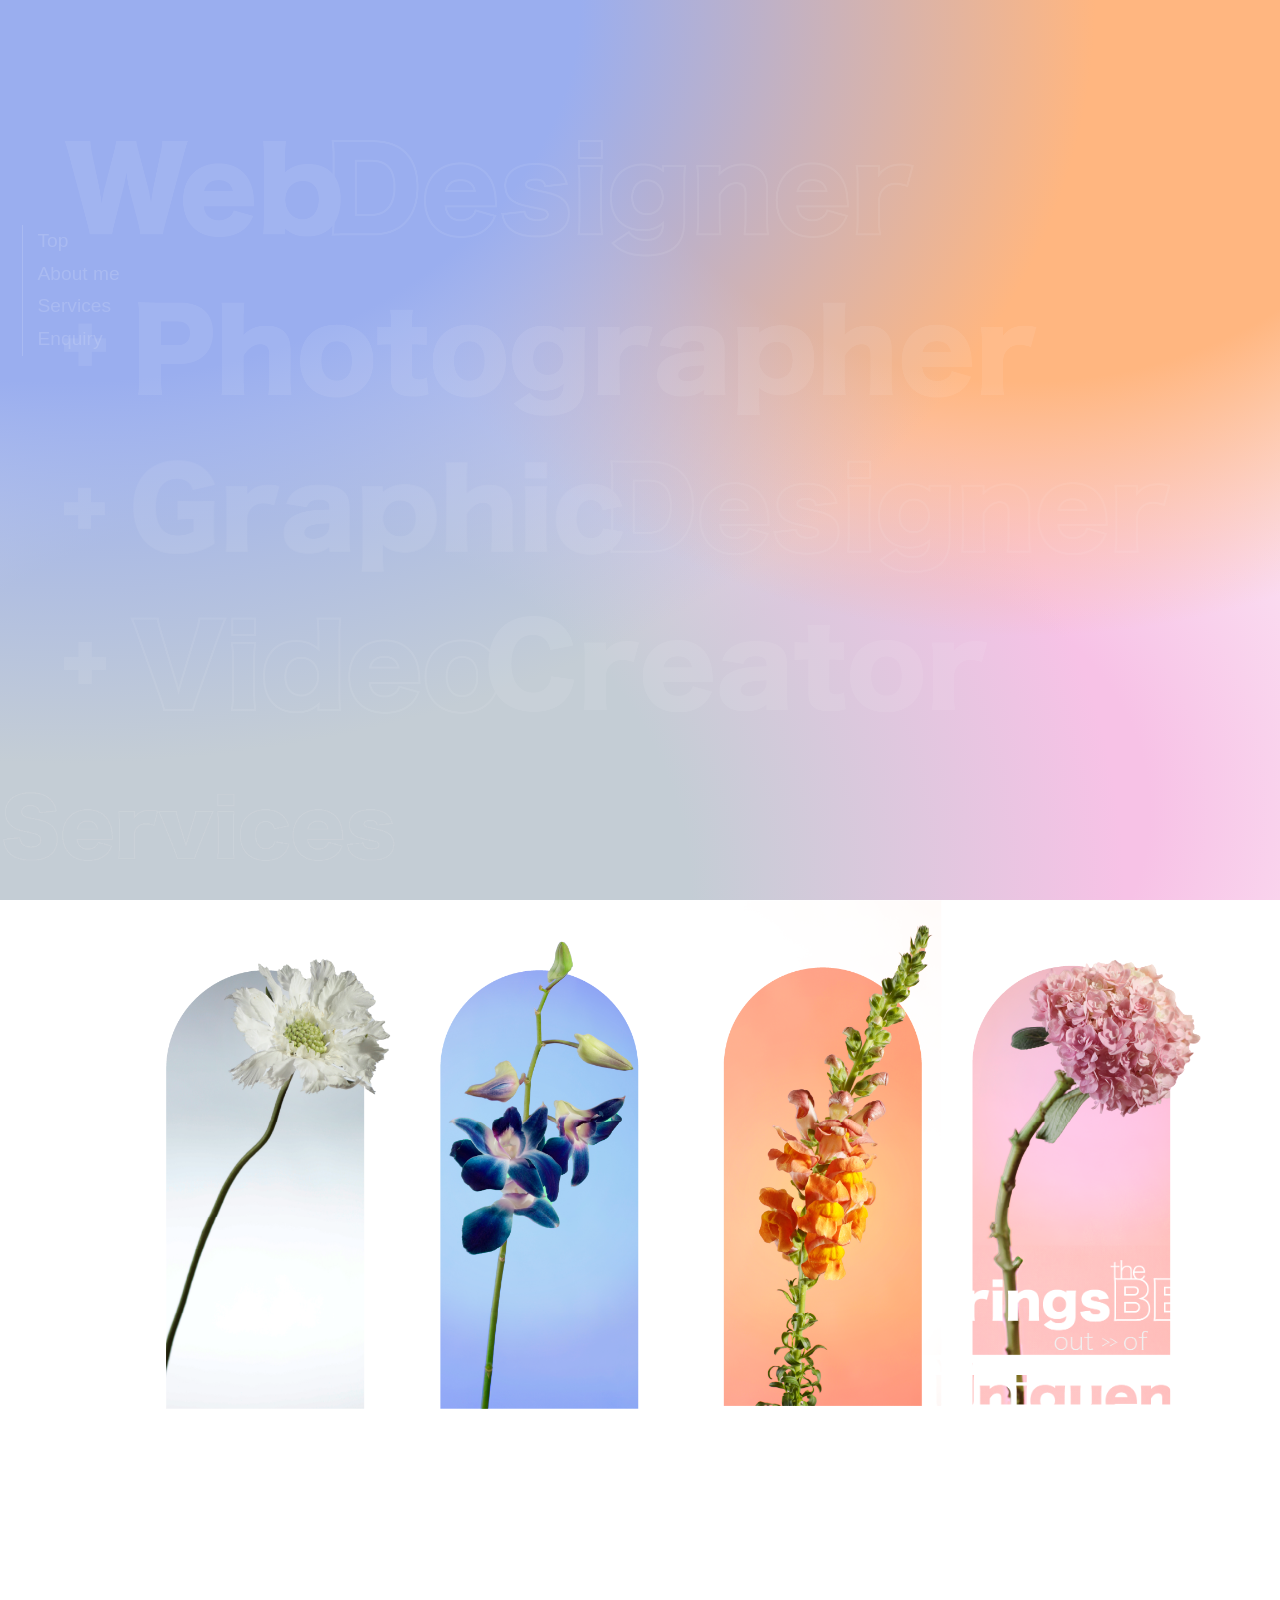
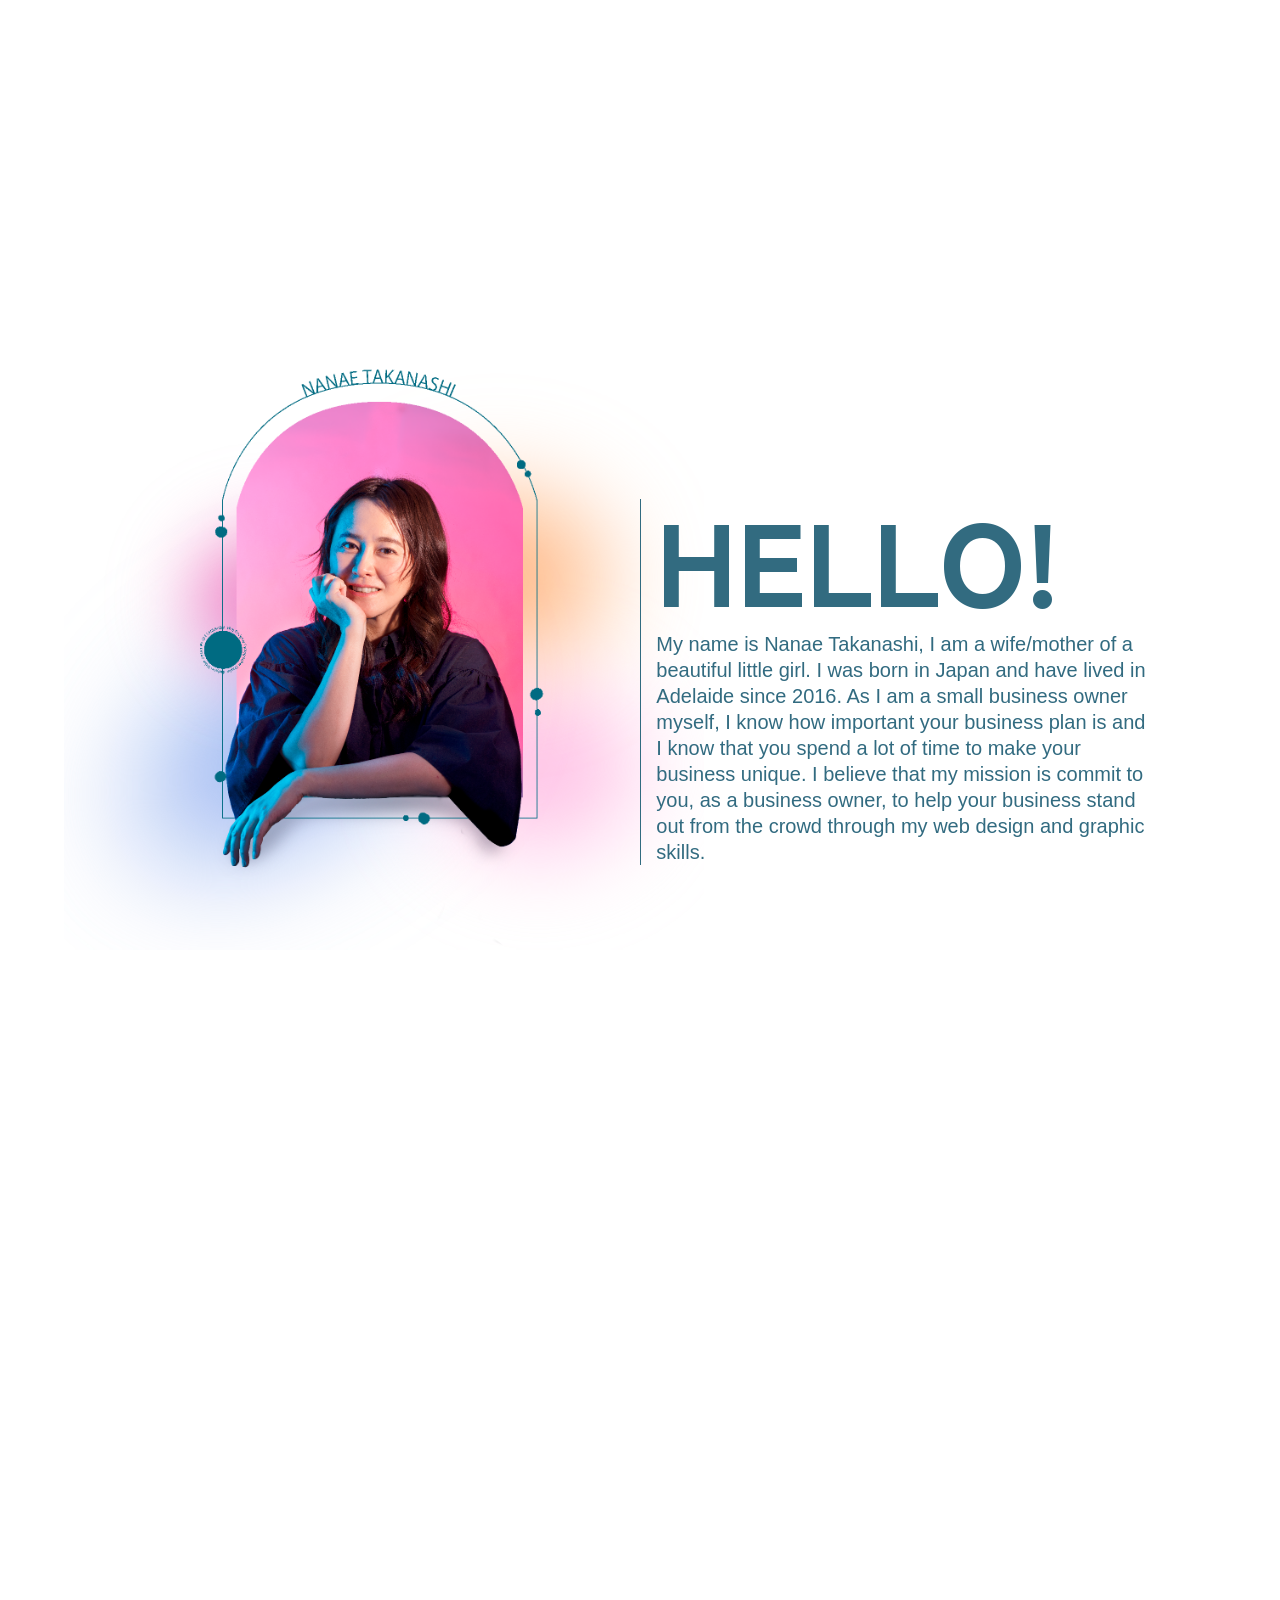
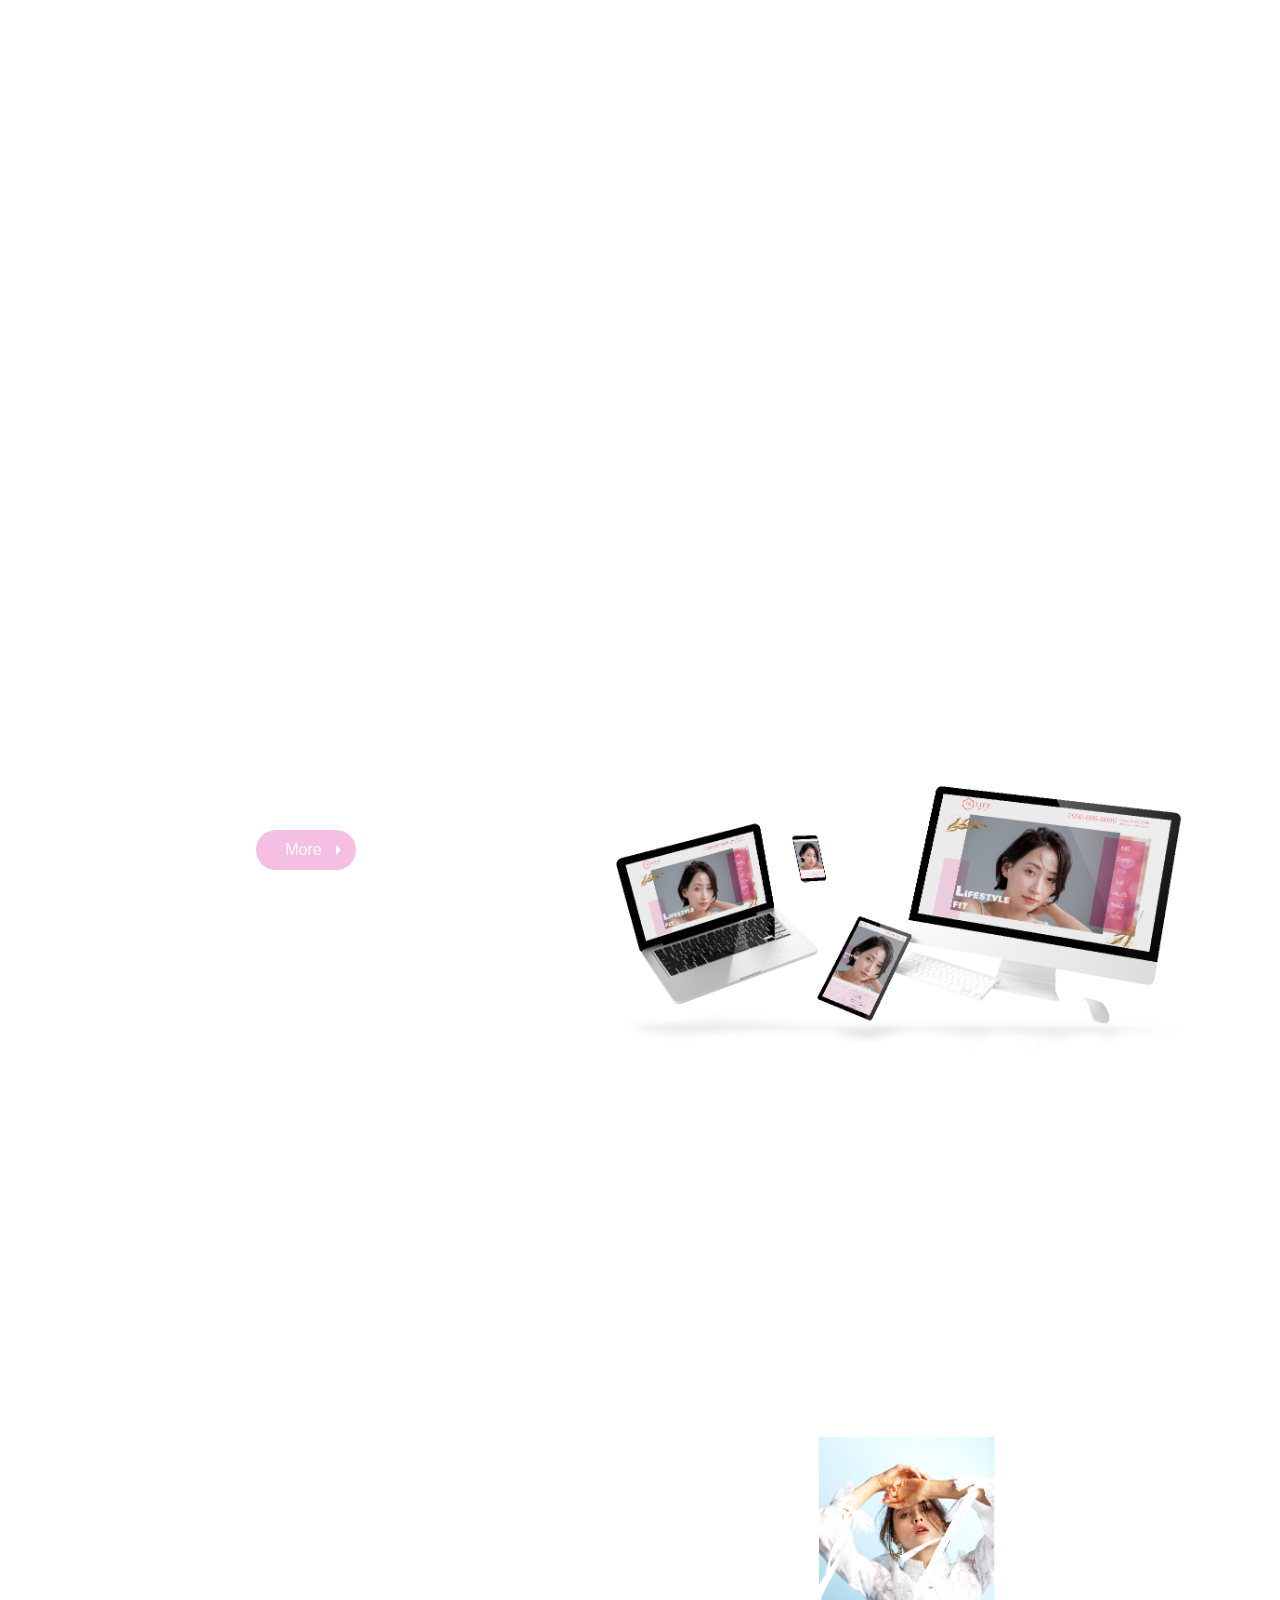
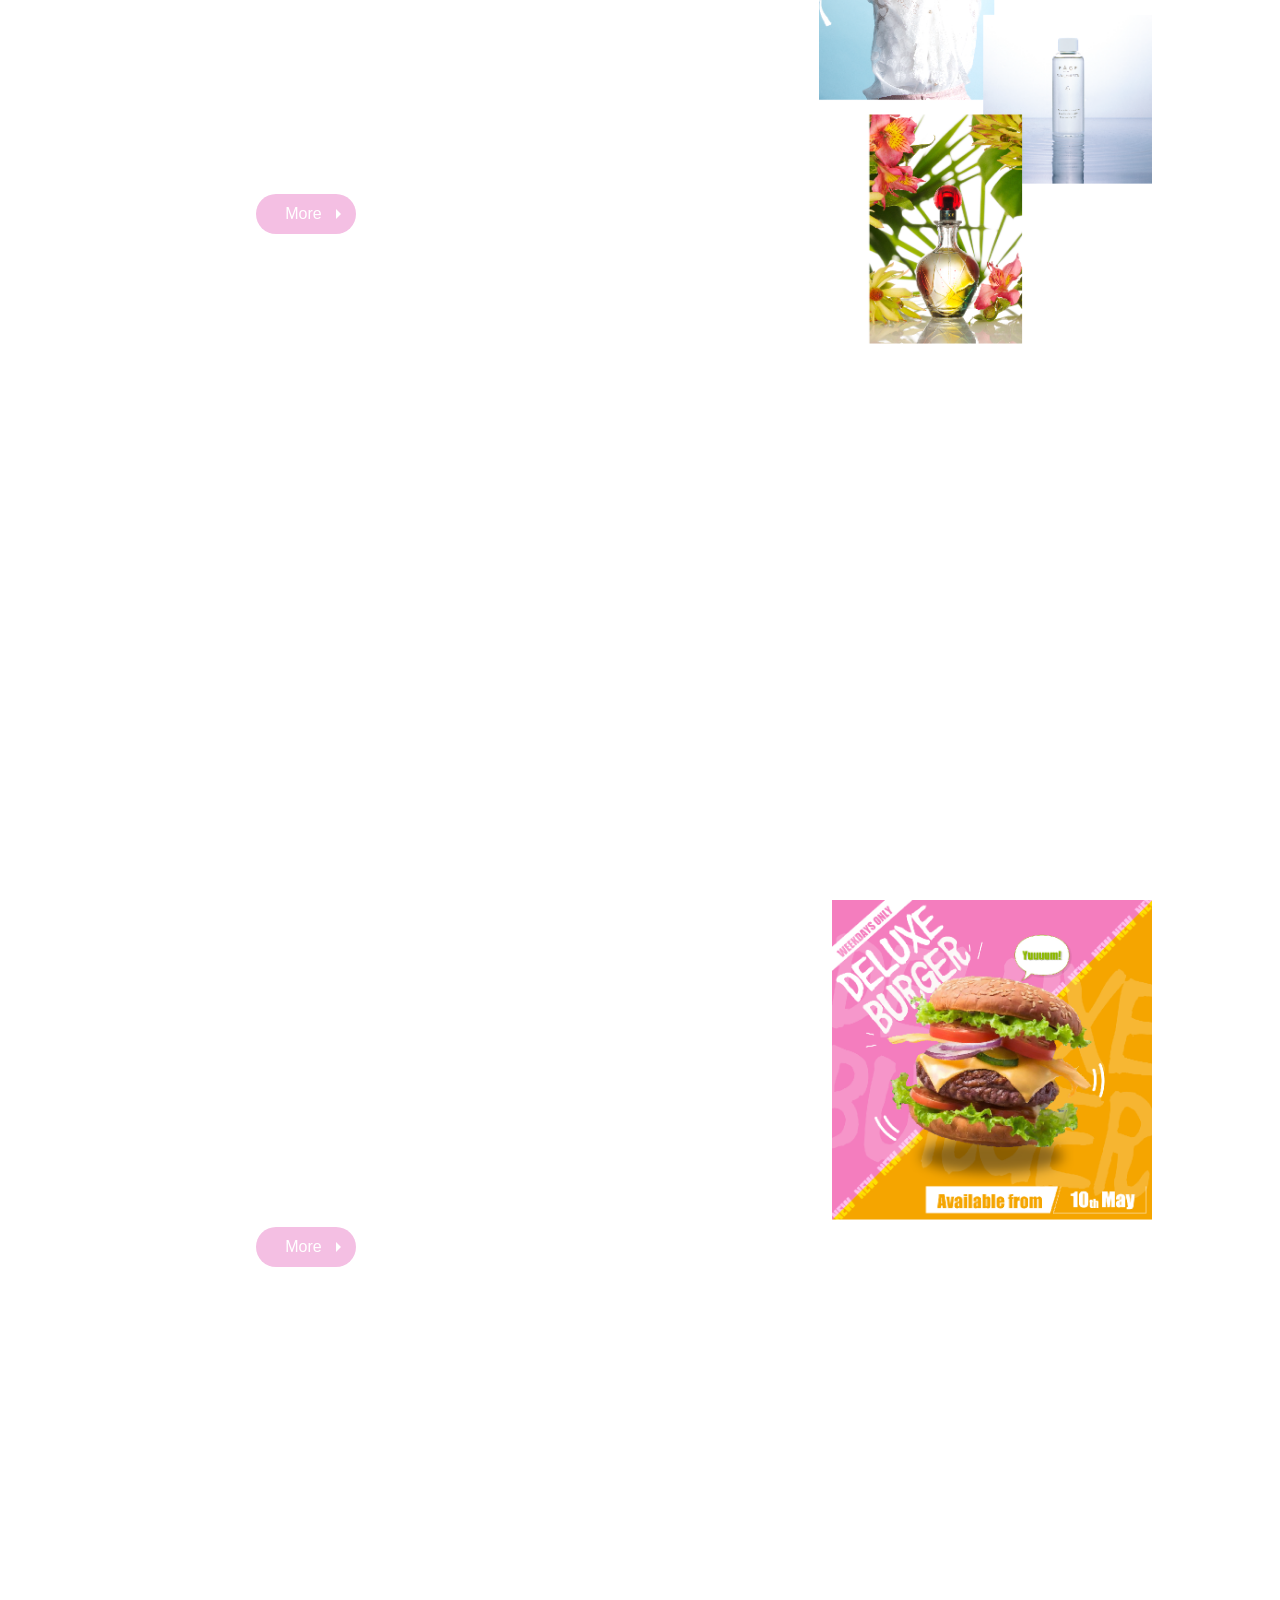
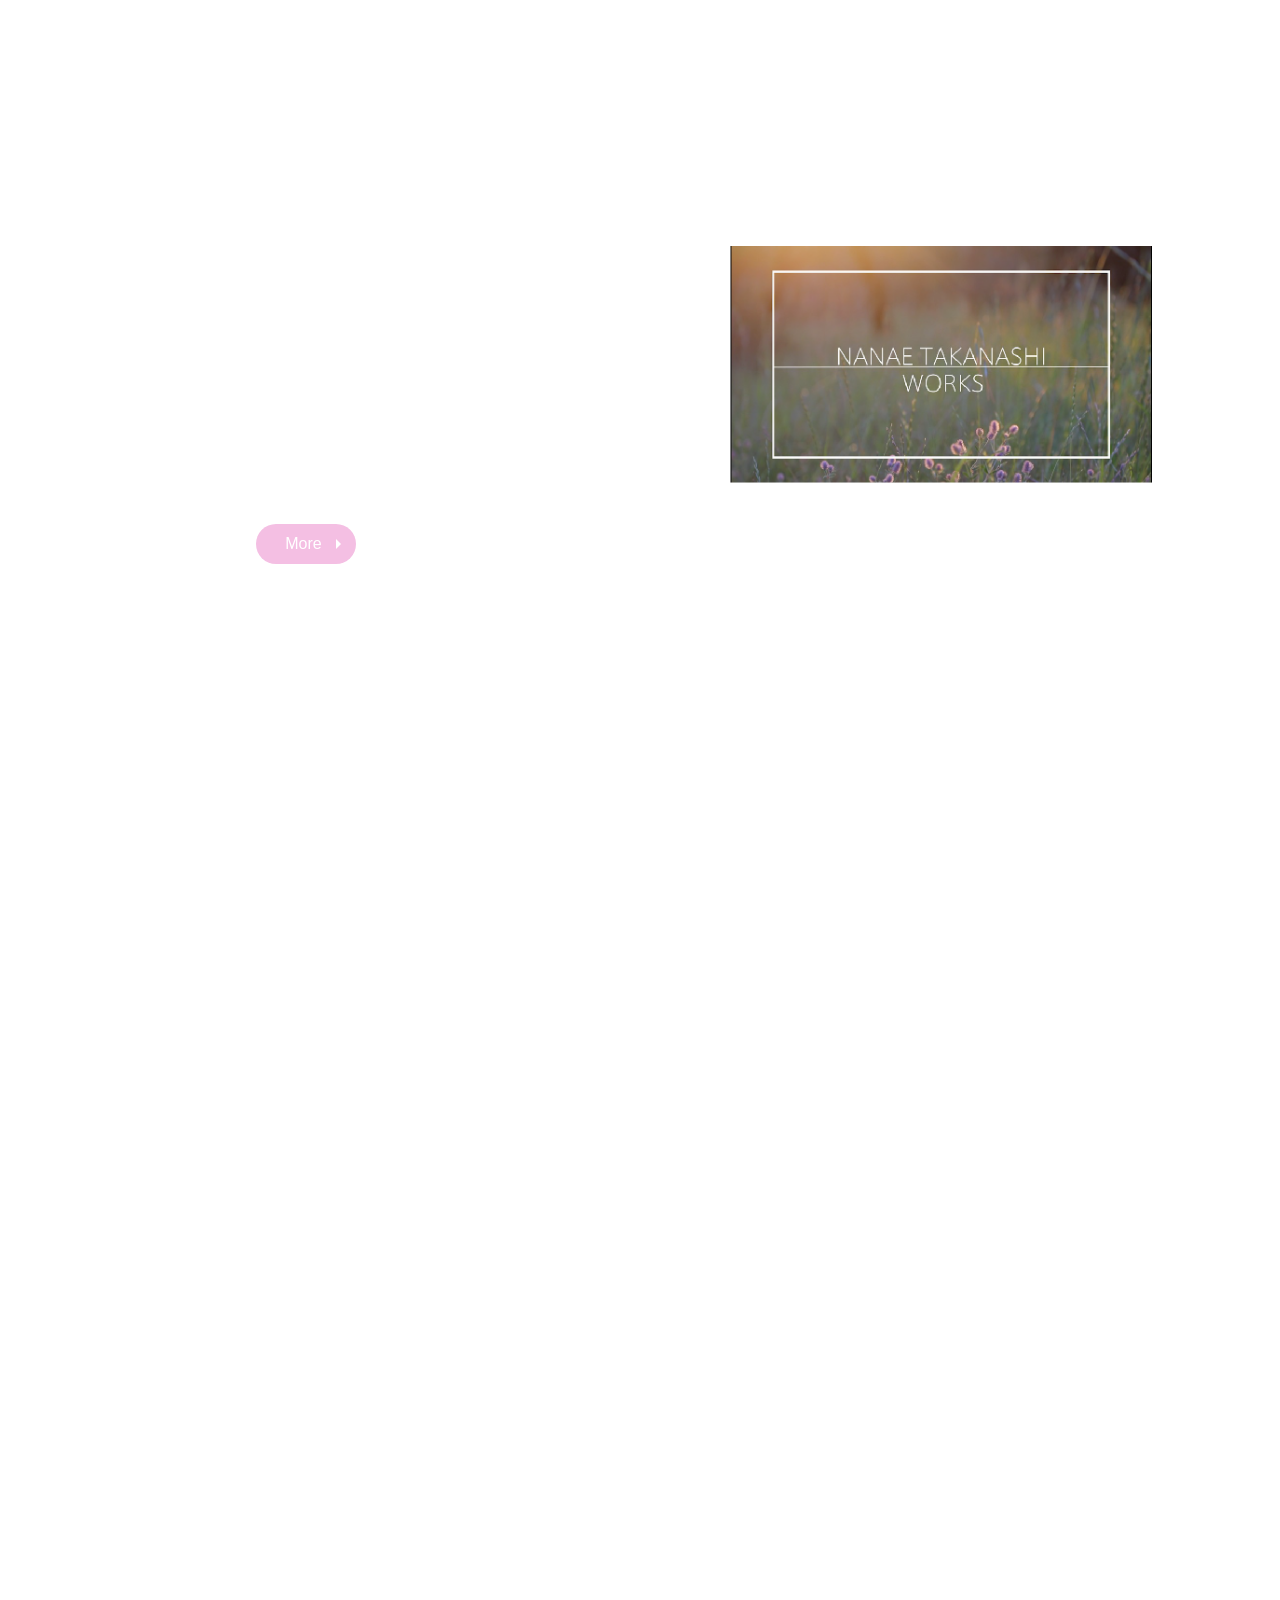
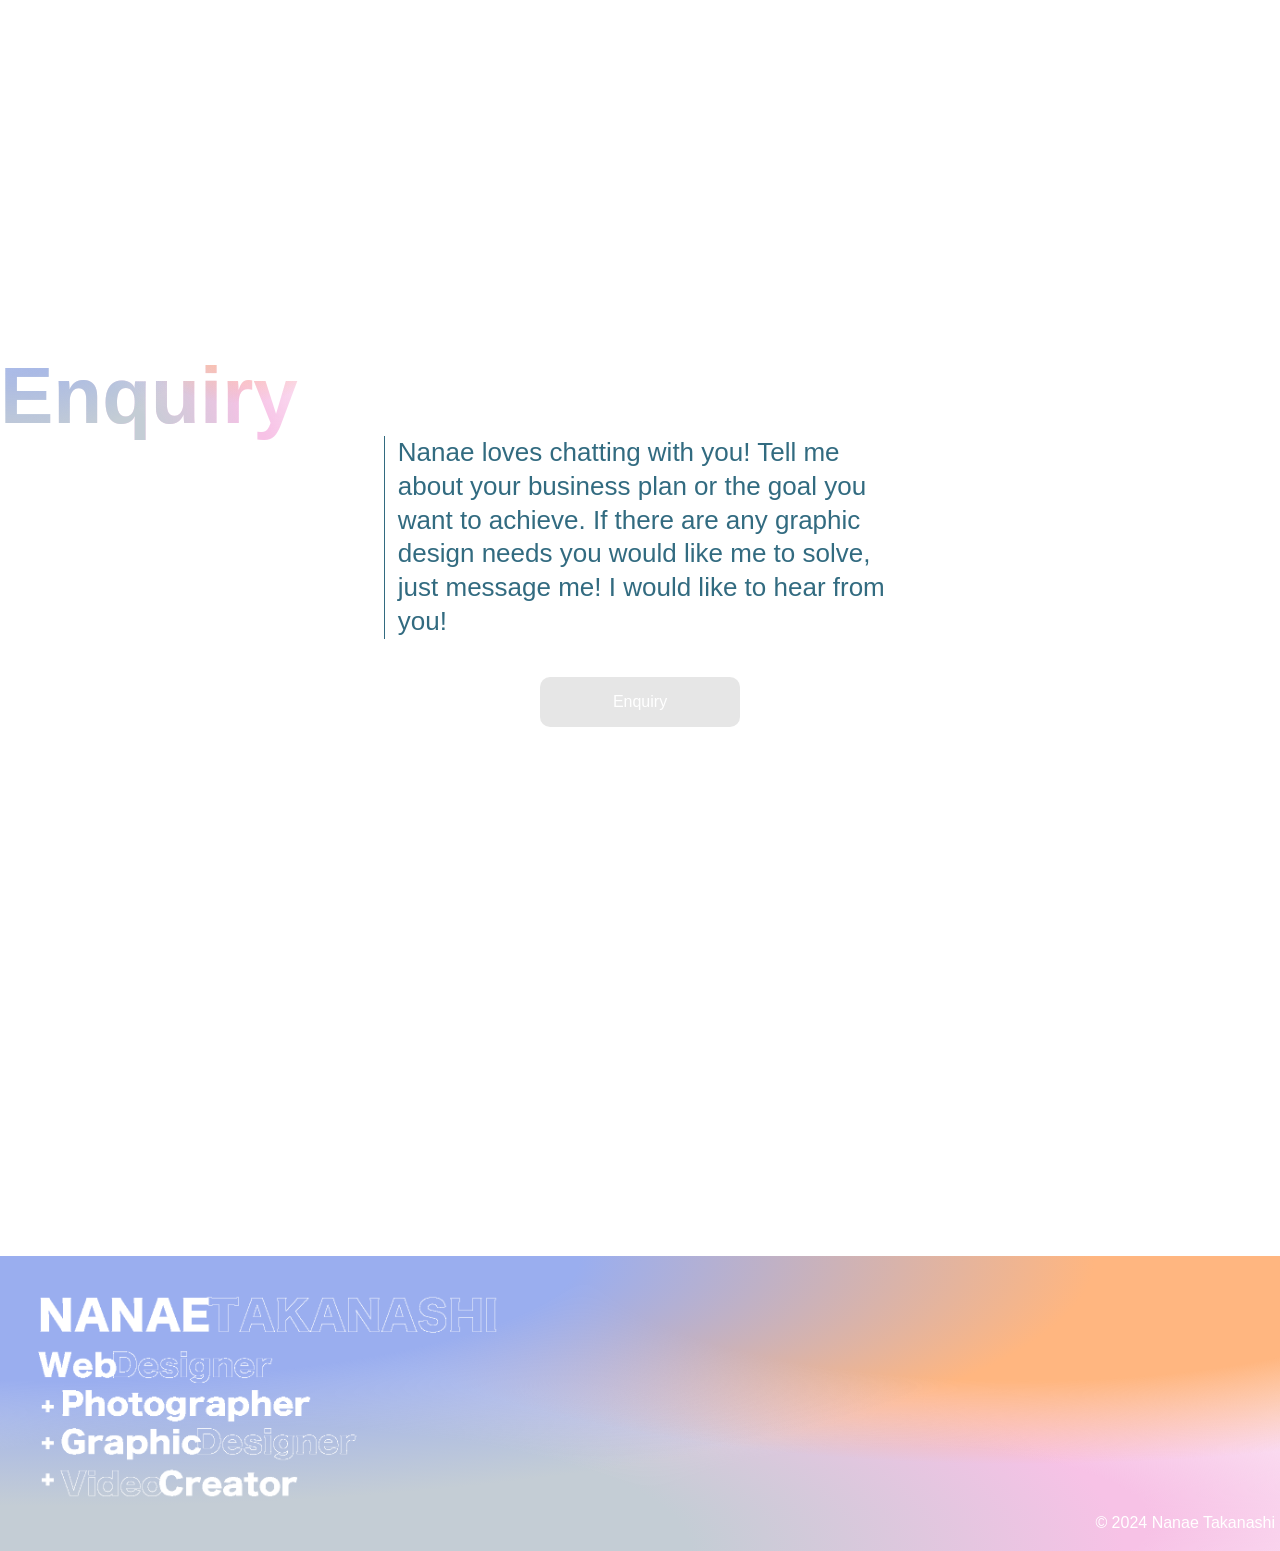
==== commit 165da175: "0926" ====
--- a/index.html
+++ b/index.html
@@ -98,7 +98,7 @@
         <img src="./images/web_design.png" alt="web_design_logo" class="web_design_logo">
       </h2>
       <p class="sentence">Nanae is not just a web designer but also does coding for you so you can just leave everything to her. Her design is all responsive design which fits all the common devices such as smart phone, tablet, laptop and of course desktop computer.</p>
-      <button class="more">More</button>
+      <button class="more"><a href="./web-design.html">More</a></button>
         <div>
           <img src="./images/webdesign_img1.png" class="devices">
         </div>
